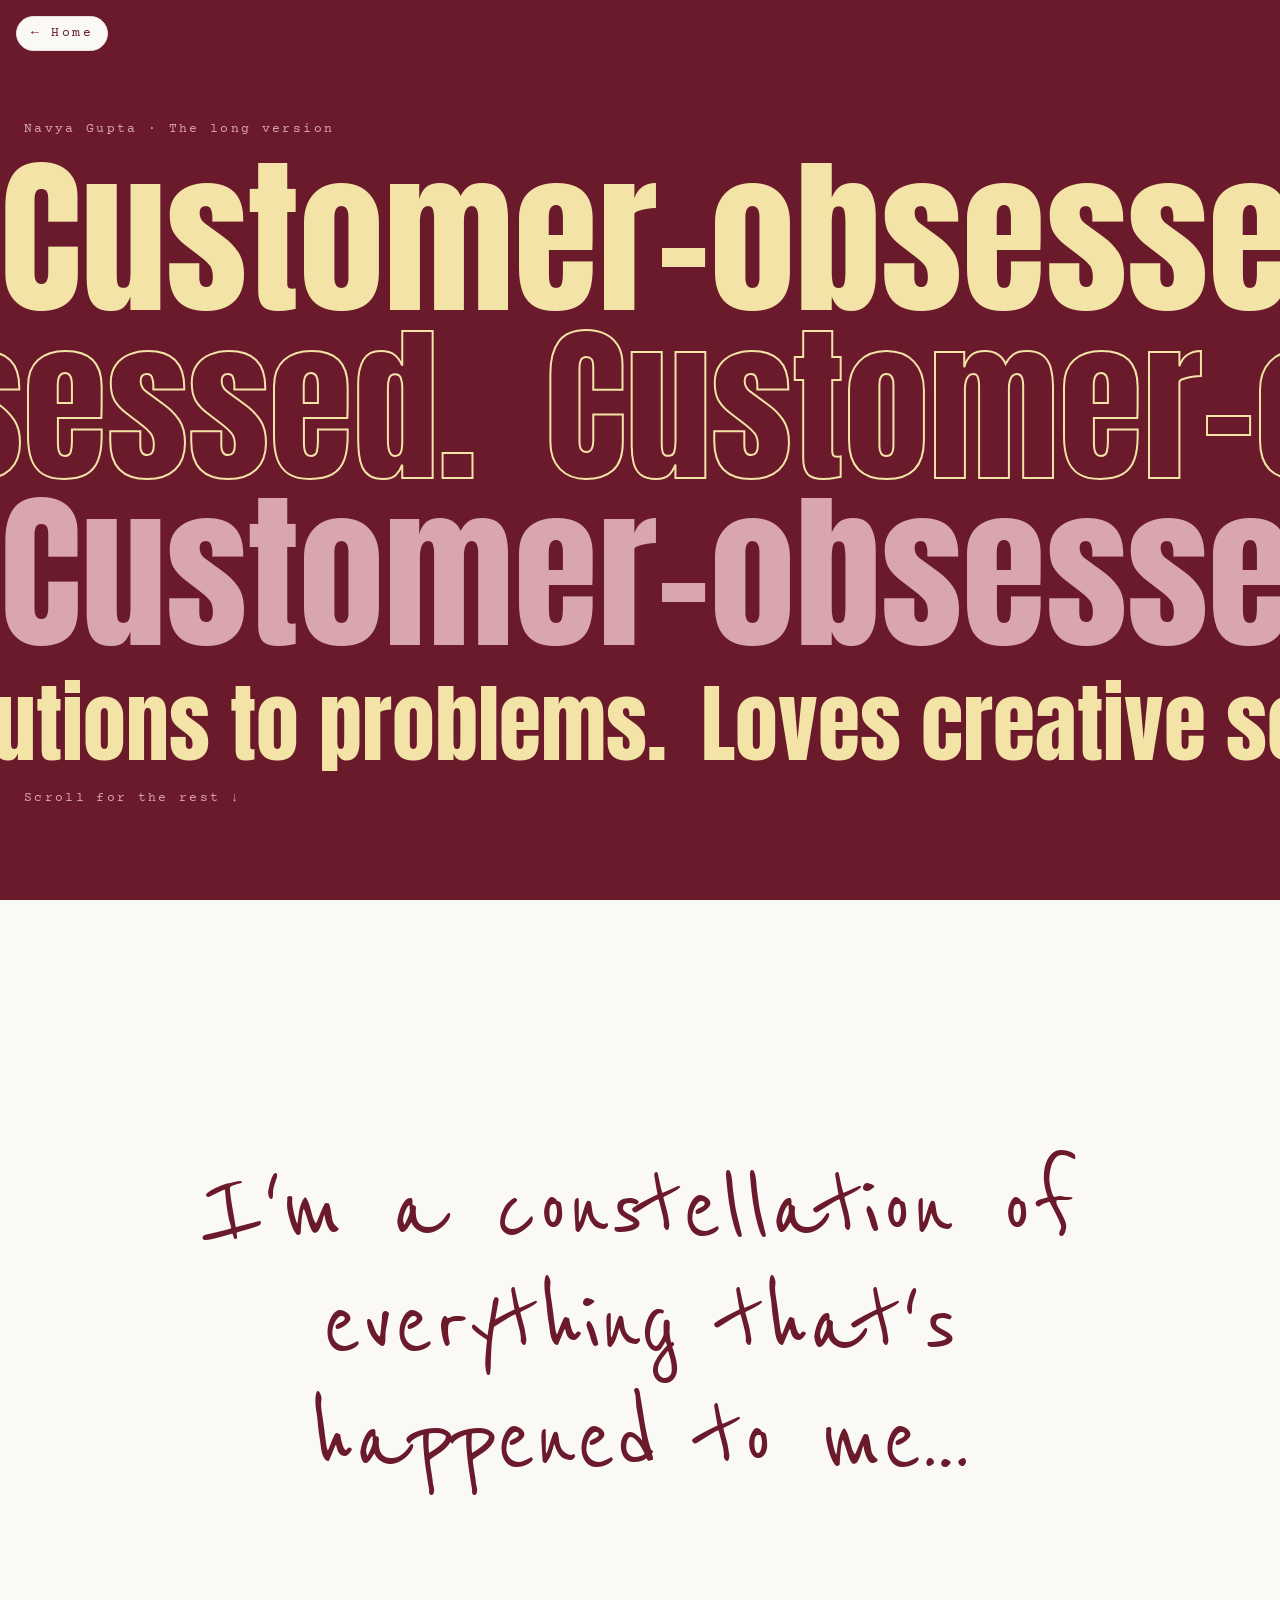
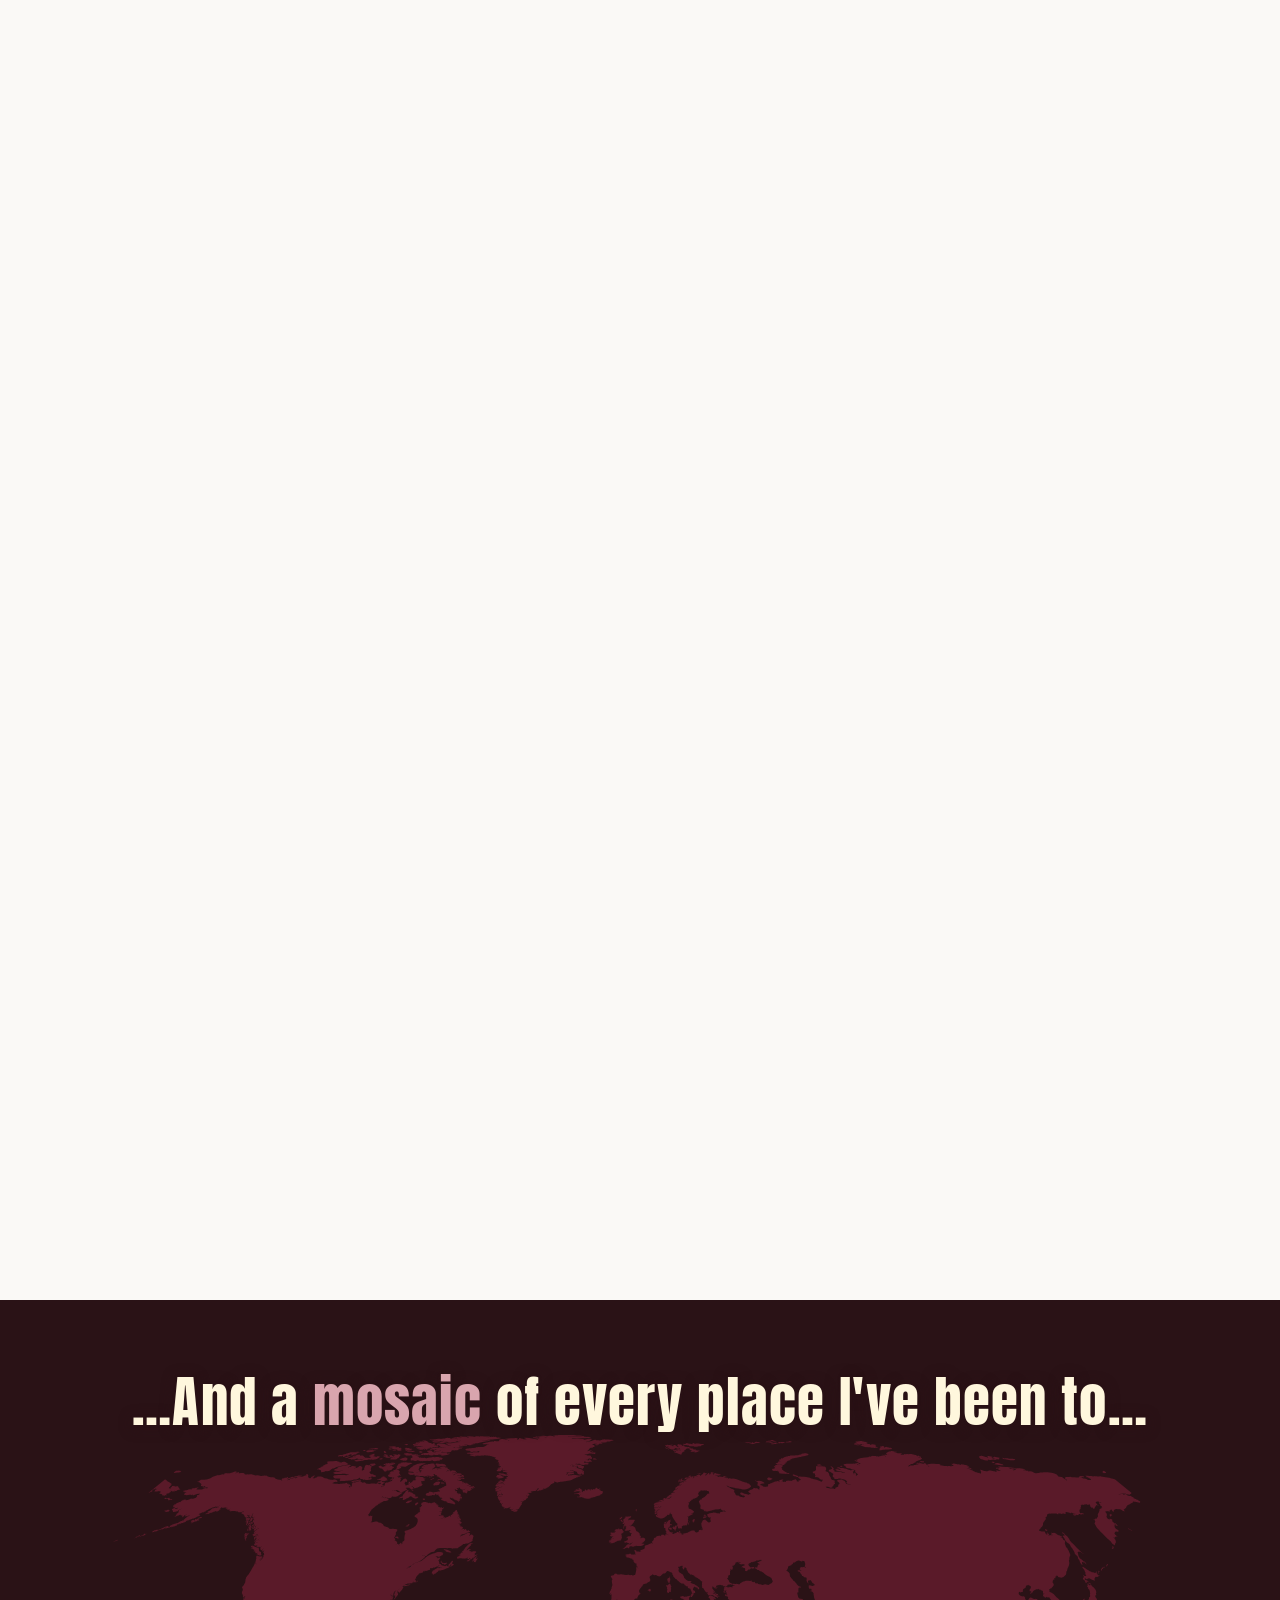
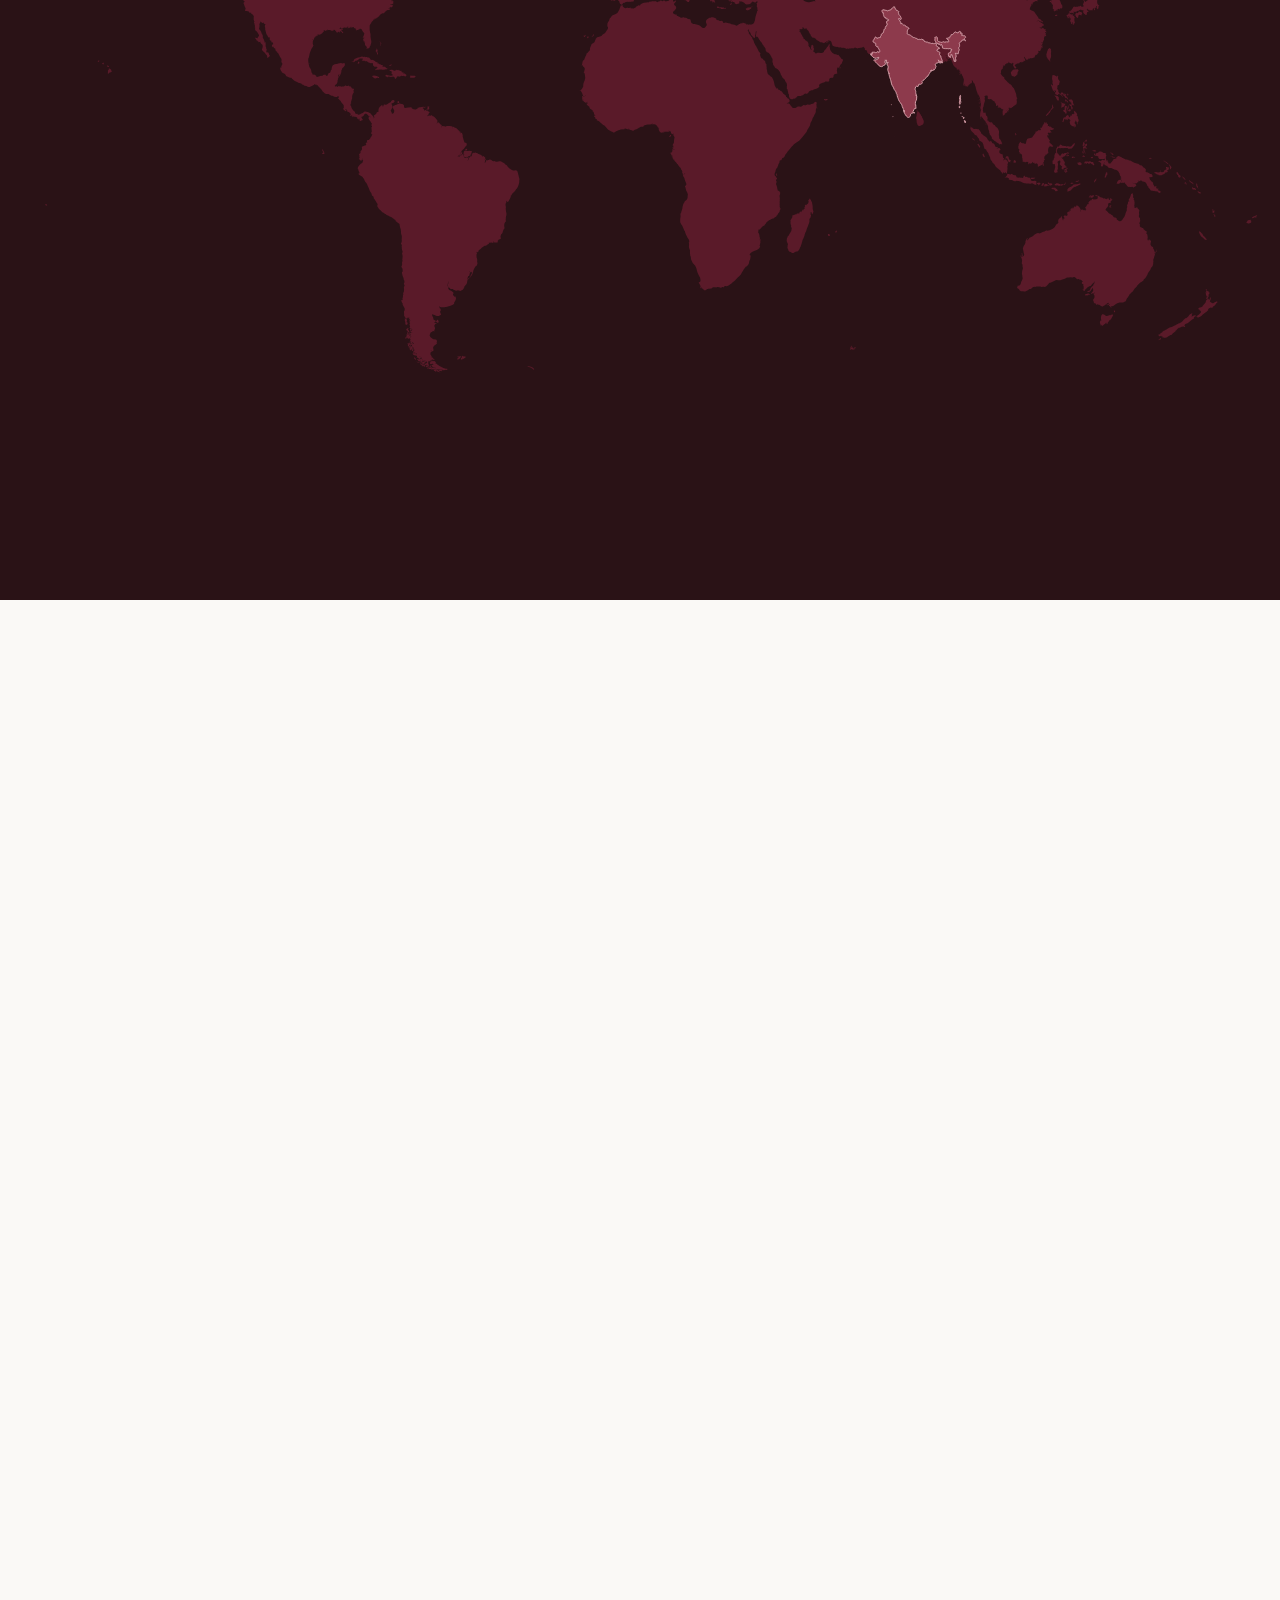
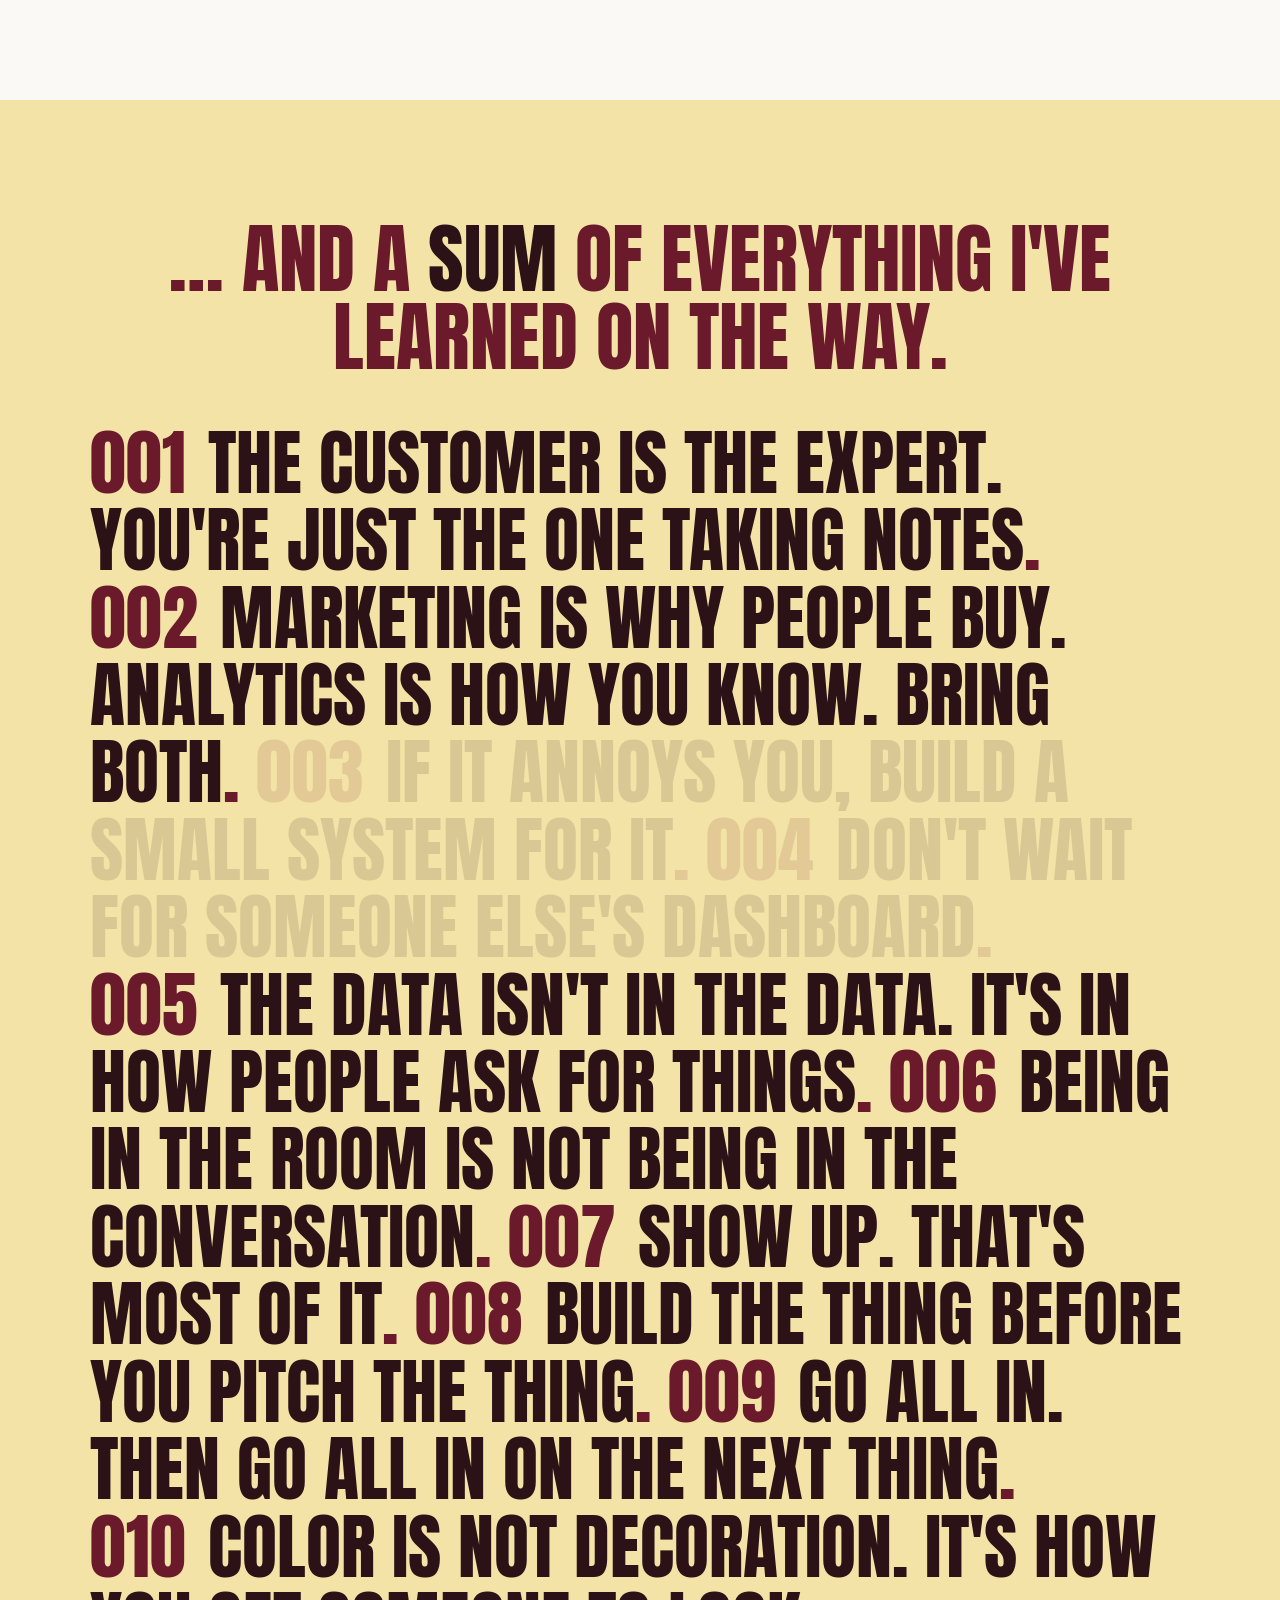
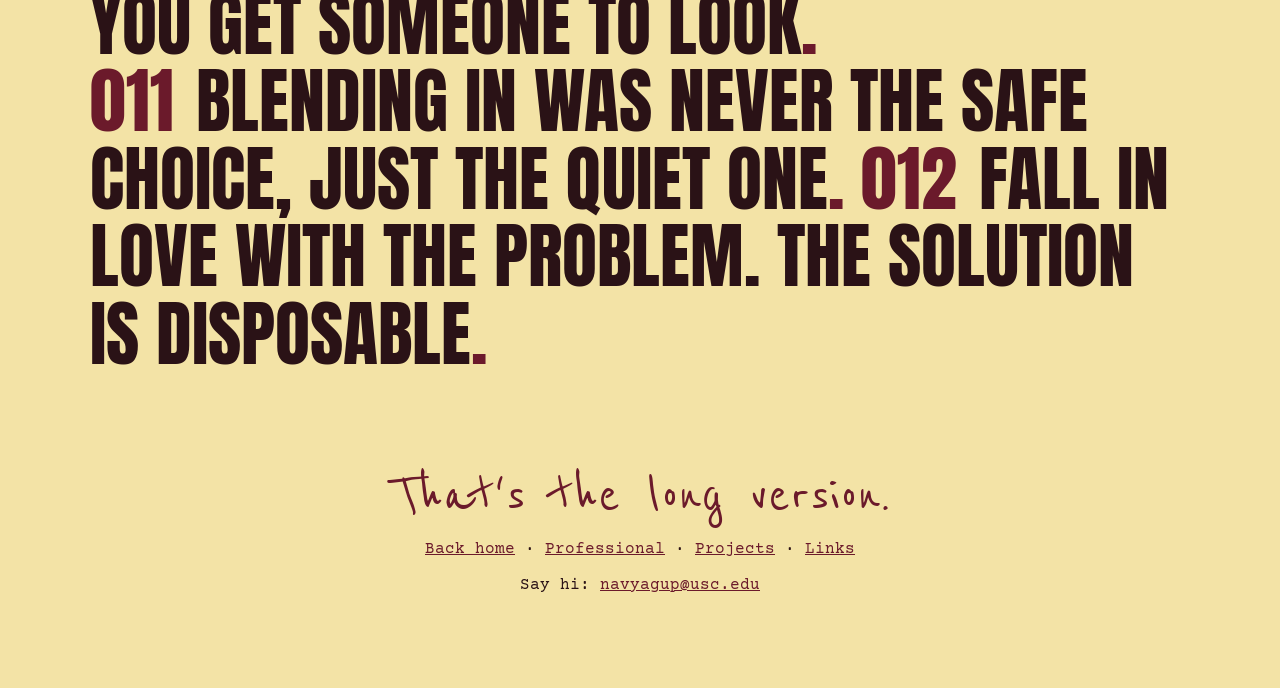
==== about/index.html @ d41074a1 "About: map heading on one line in the bold display font Co-Authored-By: Claude Sonnet 5.5 <noreply@a" ====
<!doctype html>
<html lang="en">
<head>
<meta charset="utf-8">
<meta name="viewport" content="width=device-width, initial-scale=1">
<title>Navya Gupta, About</title>
<meta name="description" content="The long version: the moments, places and lessons that add up to Navya Gupta.">
<link rel="icon" href="data:image/svg+xml,%3Csvg xmlns='http://www.w3.org/2000/svg' viewBox='0 0 24 24'%3E%3Crect width='24' height='24' rx='5' fill='%236b1a2b'/%3E%3Cpath d='M7 18V6l10 12V6' fill='none' stroke='%23faf9f6' stroke-width='2.4' stroke-linejoin='round' stroke-linecap='round'/%3E%3C/svg%3E">
<meta property="og:type" content="website">
<meta property="og:site_name" content="Navya Gupta">
<meta property="og:title" content="Navya Gupta, About">
<meta property="og:description" content="The long version: the moments, places and lessons that add up to Navya Gupta.">
<meta property="og:image" content="https://personal-website-two-ashy-28.vercel.app/assets/og.png">
<meta property="og:image:width" content="1200">
<meta property="og:image:height" content="630">
<meta name="twitter:card" content="summary_large_image">
<link rel="preconnect" href="https://fonts.googleapis.com">
<link rel="preconnect" href="https://fonts.gstatic.com" crossorigin>
<link href="https://fonts.googleapis.com/css2?family=Anton&family=Courier+Prime:wght@400;700&family=Reenie+Beanie&display=swap" rel="stylesheet">
<style>
/* Six scroll acts. Act 2 (the home movie) is not built yet. Every rule below shows the finished state
   by default; the script only hides things when motion is allowed, so reduced-motion and no-JS still read fine. */
:root {
  --paper: #faf9f6;
  --ink: #2a1216;
  --maroon: #6b1a2b;
  --rose: #d9a5ae;
  --butter: #f3e3a6;
  --soft: #6e5a5d;
  --line: #eadfdc;
  --hand: "Reenie Beanie", "Bradley Hand", cursive;
  --type: "Courier Prime", "Courier New", monospace;
  --display: "Anton", "Impact", "Arial Narrow", sans-serif;
  color-scheme: light;
}
* { box-sizing: border-box; }
html, body { margin: 0; }
body { background: var(--paper); color: var(--ink); font: 400 16px / 1.6 var(--type); overflow-x: hidden; }
.sr-only { position: absolute; width: 1px; height: 1px; margin: -1px; padding: 0; overflow: hidden; clip: rect(0 0 0 0); white-space: nowrap; border: 0; }

.home {
  position: fixed; top: 16px; left: 16px; z-index: 40;
  background: var(--paper); color: var(--maroon); border: 1px solid var(--line); border-radius: 999px;
  padding: 6px 14px; font-size: 13px; letter-spacing: 0.18em; text-decoration: none;
}
.home:hover, .home:focus-visible { text-decoration: underline; }

/* Act 1: giant type */
.giant {
  background: var(--maroon); color: var(--butter); overflow: hidden; position: relative;
  min-height: 100vh; min-height: 100svh; display: flex; flex-direction: column; justify-content: center; padding-block: 84px 56px;
}
.giant .kicker, .giant .hint { margin: 0 24px; font-size: 13px; letter-spacing: 0.18em; color: var(--rose); }
.giant .kicker { margin-bottom: 14px; }
.giant .hint { margin-top: 22px; }
.giant .row { display: flex; width: max-content; gap: 0.4em; white-space: nowrap; font: 400 min(15.5vw, 19vh) / 0.98 var(--display); }
.giant .row.out { color: transparent; -webkit-text-stroke: 2px var(--butter); }
.giant .row.rose { color: var(--rose); }
.giant .row.small { font-size: min(7.5vw, 9.5vh); margin-top: 0.3em; }

/* Act 3: script into dots */
#script { background: var(--paper); overflow: hidden; position: relative; }
#script .stage { height: 100vh; height: 100svh; display: grid; place-items: center; padding: 24px; }
#script .wrap { position: relative; width: min(1000px, 92vw); text-align: center; }
.stext { margin: 0; font: 400 clamp(46px, 9vw, 132px) / 1 var(--hand); color: var(--maroon); }
.stext .w, .stext .ch { display: inline-block; }
.stext .w { white-space: nowrap; }
.sdot { position: absolute; border-radius: 50%; pointer-events: none; }
#script .after { margin: 28px 0 0; font-size: 15px; letter-spacing: 0.1em; color: var(--soft); }

/* Act 4: connect the dots. Dots sit around the edges; each click draws a pen line and reveals the next moment in order. */
[hidden] { display: none !important; }
.connect { background: transparent; }
html.motion .connect { position: absolute; inset: 0; visibility: hidden; }
html.motion .stage4 { height: 100%; min-height: 0; }
.stage4 { position: relative; height: 100vh; height: 100svh; min-height: 620px; overflow: hidden; }
.lines { position: absolute; inset: 0; width: 100%; height: 100%; z-index: 1; pointer-events: none; }
.seg { fill: none; stroke: var(--maroon); stroke-width: 2.4; stroke-linecap: round; stroke-linejoin: round; stroke-dasharray: 1; }
.hdr { position: absolute; z-index: 2; left: 50%; top: 50%; transform: translate(-50%, -50%); width: min(640px, 90%); text-align: center; padding: 8px 20px 12px; border-radius: 10px; transition: top 0.9s cubic-bezier(.3, .9, .3, 1), transform 0.9s cubic-bezier(.3, .9, .3, 1); }
.stage4.on .hdr { top: 52px; transform: translate(-50%, 0); background: var(--paper); }
.label { display: inline-flex; align-items: center; gap: 0.5em; margin: 0; font: 400 clamp(18px, 1.7vw, 22px) / 1.2 var(--type); color: var(--maroon); }
.label svg { width: 1.15em; height: 1.15em; flex: none; }
.quote { margin: 16px 0 0; }
.quote p { margin: 0; font: 400 clamp(26px, 2.5vw, 34px) / 1 var(--hand); color: var(--ink); text-wrap: balance; }
.quote footer { margin-top: 8px; font-size: 12px; letter-spacing: 0.16em; text-transform: uppercase; color: var(--soft); }
.hint4 { margin: 18px 0 0; font-size: 14px; color: var(--soft); transition: opacity 0.4s; }
.stage4.on .hint4 { display: none; }
.dot4 { position: absolute; z-index: 2; width: 44px; height: 44px; margin: -22px 0 0 -22px; padding: 0; border: 0; background: none; cursor: pointer; display: grid; place-items: center; -webkit-tap-highlight-color: transparent; }
.dot4 i { display: block; width: 12px; height: 12px; border-radius: 50%; background: var(--dc); transition: width 0.25s, height 0.25s, box-shadow 0.25s; animation: pulse 2.6s ease-in-out infinite; animation-delay: calc(var(--n) * -0.35s); }
.dot4:hover i, .dot4:focus-visible i { width: 20px; height: 20px; }
.dot4:focus-visible { outline: 2px dashed var(--maroon); outline-offset: -4px; border-radius: 50%; }
.dot4 b { position: absolute; font: 700 11px var(--type); color: var(--dt); opacity: 0; pointer-events: none; }
.dot4.on i { width: 30px; height: 30px; animation: none; }
.dot4.on b { opacity: 1; }
.dot4.cur i { box-shadow: 0 0 0 4px var(--paper), 0 0 0 6px var(--dc); }
@keyframes pulse { 50% { transform: scale(1.3); } }
.pen { position: absolute; z-index: 3; width: 30px; height: 30px; color: var(--maroon); pointer-events: none; }
.pen svg { display: block; width: 100%; height: 100%; }
.cardwrap { position: absolute; z-index: 2; inset: 0; display: grid; place-items: center; pointer-events: none; padding: 150px 16px 24px; }
.cardwrap .tile { pointer-events: auto; max-width: 100%; }
.again, .next { position: absolute; z-index: 3; bottom: 18px; font: 13px var(--type); letter-spacing: 0.14em; }
.again { left: 20px; background: none; border: 0; padding: 4px; color: var(--soft); text-decoration: underline; cursor: pointer; }
.next { right: 20px; color: var(--maroon); }
.tile { margin: 0; width: min(420px, 100%); background: #fff; border: 1px solid var(--line); border-radius: 4px; padding: 12px 12px 18px; box-shadow: 0 10px 24px rgba(42, 18, 22, 0.12); transform: rotate(var(--r, 0deg)); }
.tile.wide { width: min(560px, 100%); }
.tile[data-v="0"] { --c: var(--maroon); --ci: var(--butter); }
.tile[data-v="1"] { --c: var(--rose); --ci: var(--maroon); }
.tile[data-v="2"] { --c: var(--butter); --ci: var(--maroon); }
.ph { position: relative; aspect-ratio: 4 / 3; background: var(--c); display: grid; place-items: center; overflow: hidden; container-type: inline-size; }
.tile.wide .ph { aspect-ratio: 3 / 2; }
.ph img.photo { position: absolute; inset: 0; width: 100%; height: 100%; object-fit: cover; }
.ph .big { font: 400 30cqw / 1 var(--hand); color: var(--ci); opacity: 0.8; }
.tile small { display: block; margin-top: 12px; font-size: 12px; letter-spacing: 0.14em; color: var(--soft); }
.tile h3 { margin: 2px 0 4px; font: 400 clamp(28px, 3.2vw, 36px) / 1 var(--hand); color: var(--maroon); }
.tile p { margin: 0; font-size: 14px; line-height: 1.5; }
/* The circle, arrow and label on the cohort photo (moment 18) */
.mark { position: absolute; inset: 0; width: 100%; height: 100%; pointer-events: none; }
.mark path { fill: none; stroke-linecap: round; stroke-linejoin: round; stroke-dasharray: 1; }
.mark .halo { stroke: var(--ink); stroke-width: 32; }
.mark .line { stroke: var(--butter); stroke-width: 17; }
.me {
  position: absolute; left: 77%; top: 6.9%; translate: -50% -50%; rotate: -4deg;
  background: var(--butter); color: var(--maroon); border-radius: 999px; padding: 0 0.45em; white-space: nowrap;
  font: 400 7cqw / 1.15 var(--hand); box-shadow: 0 2px 8px rgba(0, 0, 0, 0.25);
}
.inset { position: absolute; left: 3%; bottom: 4%; width: 24%; height: auto; border: 5px solid #fff; box-shadow: 0 6px 14px rgba(0, 0, 0, 0.35); rotate: -5deg; }

/* Act 5: the places */
#map { position: relative; height: 100vh; height: 100svh; background: var(--ink); color: var(--butter); overflow: hidden; }
#map h2 { position: absolute; z-index: 2; left: 50%; transform: translateX(-50%); top: 72px; margin: 0; white-space: nowrap; text-align: center; font: 400 min(4.3vw, 7.5vh) / 1.1 var(--display); letter-spacing: 0.02em; color: #fff7dd; text-shadow: 0 2px 14px var(--ink), 0 0 3px var(--ink); }
#map h2 em { font-style: normal; color: var(--rose); }
#map svg { position: absolute; inset: 0; width: 100%; height: 100%; display: block; }
.land { fill: #5a1a29; }
.india { fill: #8d3a4c; stroke: var(--rose); stroke-width: 1; vector-effect: non-scaling-stroke; }
.pin circle { vector-effect: non-scaling-stroke; }
.pin .core { fill: var(--butter); stroke: var(--ink); stroke-width: 1.5px; }
.pin .ring { fill: none; stroke: var(--butter); stroke-opacity: 0.45; stroke-width: 1px; }
.caps { position: absolute; z-index: 2; left: 0; right: 0; bottom: 0; height: 6.5em; padding: 0 16px 18px; background: linear-gradient(transparent, rgba(42, 18, 22, 0.9) 60%); font-size: 14px; letter-spacing: 0.1em; text-align: center; }
.caps p { position: absolute; inset: 0 16px 18px; margin: 0; display: grid; place-items: end center; }

/* Act 6: the sum */
.sum { background: var(--butter); color: var(--maroon); padding: 120px 24px 80px; }
.sum h2 { margin: 0 auto 48px; max-width: 1100px; text-align: center; text-transform: uppercase; font: 400 clamp(34px, 6vw, 84px) / 1.02 var(--display); }
.sum h2 em { font-style: normal; color: var(--ink); }
.sumlist { list-style: none; margin: 0 auto; padding: 0; max-width: 1100px; font: 400 clamp(30px, 5.6vw, 80px) / 1.08 var(--display); text-transform: uppercase; color: var(--ink); }
.sumlist li { display: inline; }
.sumlist li + li::before { content: " "; }
.sumlist .n { color: var(--maroon); margin-right: 0.3em; }
.sumlist .t::after { content: "."; color: var(--maroon); }
.end { margin: 90px auto 0; max-width: 700px; text-align: center; color: var(--ink); }
.end p { margin: 0 0 10px; }
.end .hand { font: 400 clamp(40px, 6vw, 64px) / 1 var(--hand); color: var(--maroon); }
.end a { color: var(--maroon); }

@media (max-width: 719px) {
  .home { top: 10px; left: 10px; }
  .giant .row { font-size: min(12.5vw, 19vh); }
  .giant .row.small { font-size: min(6vw, 9.5vh); }
  .giant .row.out { -webkit-text-stroke-width: 1.5px; }
  .hdr { top: 76%; padding: 6px 12px 8px; }
  .stage4.on .hdr { top: 44px; }
  .label { font-size: 16px; }
  .quote { margin-top: 8px; }
  .quote p { font-size: 22px; }
  .quote footer { margin-top: 4px; font-size: 11px; }
  .cardwrap { inset: 60% 0 0 0; padding: 0 16px; }
  #map h2 { white-space: normal; width: 92vw; font-size: 7.5vw; }
  .tile, .tile.wide { width: min(290px, 100%); padding: 10px 10px 14px; }
  .ph { aspect-ratio: 16 / 10; }
  .tile.wide .ph { aspect-ratio: 3 / 2; }
  .tile h3 { font-size: 26px; }
  .tile p { font-size: 13px; line-height: 1.4; }
  .tile small { margin-top: 8px; }
  .again, .next { bottom: auto; top: 56%; }
}
@media (prefers-reduced-motion: reduce) { html { scroll-behavior: auto; } }
</style>
</head>
<body>
<a class="home" href="/">&larr; Home</a>

<main>
<!-- Act 1: the opening claim -->
<section class="giant" id="giant">
  <h1 class="sr-only">Customer-obsessed. Loves creative solutions to problems.</h1>
  <p class="kicker" aria-hidden="true">Navya Gupta &middot; The long version</p>
  <div class="row" aria-hidden="true"><span>Customer-obsessed.</span><span>Customer-obsessed.</span><span>Customer-obsessed.</span><span>Customer-obsessed.</span></div>
  <div class="row out" aria-hidden="true"><span>Customer-obsessed.</span><span>Customer-obsessed.</span><span>Customer-obsessed.</span><span>Customer-obsessed.</span></div>
  <div class="row rose" aria-hidden="true"><span>Customer-obsessed.</span><span>Customer-obsessed.</span><span>Customer-obsessed.</span><span>Customer-obsessed.</span></div>
  <div class="row small" aria-hidden="true"><span>Loves creative solutions to problems.</span><span>Loves creative solutions to problems.</span><span>Loves creative solutions to problems.</span></div>
  <p class="hint" aria-hidden="true">Scroll for the rest &darr;</p>
</section>

<!-- Act 2 (the home movie) goes here once the clip is chosen.
     Line for it: "This is who I've always been." -->

<!-- Act 3: script into dots -->
<section id="script">
  <div class="stage">
    <div class="wrap">
      <p class="sr-only">I'm a constellation of everything that's happened to me.</p>
      <p class="stext" aria-hidden="true">I'm a constellation of everything that's happened to me&hellip;</p>
      <p class="after">Moments first, then places, then what they add up to.</p>
    </div>
  </div>
<!-- Act 4: connect the dots, in the same pinned screen as Act 3 so the dots never leave -->
<div class="connect" id="moments" role="region" aria-labelledby="mh">
  <h2 id="mh" class="sr-only">The moments</h2>
  <div class="stage4" id="connect">
    <svg class="lines" id="lines" aria-hidden="true"></svg>
    <div class="hdr" id="hdr">
      <p class="label"><svg viewBox="0 0 24 24" aria-hidden="true"><path d="M3 21l1.2-4.4L16 4.8l3.2 3.2L7.4 19.8 3 21z M14 6.8l3.2 3.2" fill="none" stroke="currentColor" stroke-width="1.7" stroke-linejoin="round" stroke-linecap="round"/></svg><span id="lab">Connect the dots</span></p>
      <blockquote class="quote"><p>You can't connect the dots looking forward; you can only connect them looking backwards.</p><footer>&ndash; Steve Jobs</footer></blockquote>
      <p class="hint4" id="hint4">Pick any dot. There's no wrong order.</p>
    </div>
    <div class="dots" id="dots"></div>
    <div class="cardwrap" id="cardwrap" aria-live="polite"></div>
    <span class="pen" id="pen" hidden aria-hidden="true"><svg viewBox="0 0 24 24"><path d="M3 21l1.2-4.4L16 4.8l3.2 3.2L7.4 19.8 3 21z M14 6.8l3.2 3.2" fill="#faf9f6" stroke="currentColor" stroke-width="1.7" stroke-linejoin="round" stroke-linecap="round"/></svg></span>
    <button class="again" id="again" type="button" hidden>Start over</button>
    <a class="next" id="next" href="#map" hidden>Now, the places &darr;</a>
  </div>
  <!-- The moments, in the order they are revealed. Each click on a dot reveals the next one. -->
  <ol id="momentdata" hidden>
    <li><figure class="tile"><figcaption><h3>A room full of pictures and color</h3><p>Mumbai, where I grew up.</p></figcaption></figure></li>
    <li><figure class="tile"><figcaption><h3>All in, then the next thing</h3><p>Lego, painting, soccer, badminton. I commit fully, then find the next thing.</p></figcaption></figure></li>
    <li><figure class="tile"><figcaption><h3>Painting</h3><p>Drawing and painting since I was a kid. Still how I destress.</p></figcaption></figure></li>
    <li><figure class="tile"><figcaption><h3>Finding my people</h3><p>My first week at UMass, looking for where I belonged.</p></figcaption></figure></li>
    <li><figure class="tile"><figcaption><h3>A talk about my home language</h3><p>My freshman communications class, where I spoke about the language I grew up with.</p></figcaption></figure></li>
    <li><figure class="tile"><figcaption><h3>Why people buy, and how you know</h3><p>Marketing and economics, together.</p></figcaption></figure></li>
    <li><figure class="tile"><figcaption><h3>Women of Isenberg</h3><p>Member and panel host at the Women of Isenberg conference.</p></figcaption></figure></li>
    <li><figure class="tile"><figcaption><h3>UMass graduation</h3><p>May 2023.</p></figcaption></figure></li>
    <li><figure class="tile"><figcaption><h3>Wayfair</h3><p>July 2023, digital product merchandising.</p></figcaption></figure></li>
    <!-- DRAFT: moment 10's second sentence is invented placeholder copy. Confirm or replace with the real sources and the real miss. -->
    <li><figure class="tile"><figcaption><h3>A NotebookLM for the team</h3><p>I built one to onboard new associates faster, and 15+ ramped up 30% faster. When it got something wrong, I fixed the source instead of patching the answer.</p></figcaption></figure></li>
    <li><figure class="tile"><figcaption><h3>The bird-owner interview</h3><p>A customer interview that taught me the customer is the expert.</p></figcaption></figure></li>
    <li><figure class="tile"><figcaption><h3>Get everything you need</h3><p>I helped shape the features and the algorithm behind this Wayfair section.</p></figcaption></figure></li>
    <li><figure class="tile"><figcaption><h3>Wanting to be in the conversation</h3><p>Losing the thread in algorithm meetings made me want to understand them.</p></figcaption></figure></li>
    <li><figure class="tile"><figcaption><h3>East Coast to West Coast</h3><p>USC Marshall and the MS in Business Analytics.</p></figcaption></figure></li>
    <!-- DRAFT: moment 15's second sentence is invented placeholder copy. Replace with what the digging really felt like. -->
    <li><figure class="tile"><figcaption><h3>Respite Buddy</h3><p>A 12-hour build and about 40 quiet spots. The digging felt like detective work: for every spot, would I actually sit here?</p></figcaption></figure></li>
    <li><figure class="tile"><figcaption><h3>Core Rep</h3><p>I ran to get out of my comfort zone and represent my classmates. Now there's a Friday-morning Core A email.</p></figcaption></figure></li>
    <li><figure class="tile"><figcaption><h3>Nobody asked</h3><p>Puzzle Table and a daily 10am recruiting brief, built because nobody asked for them.</p></figcaption></figure></li>
    <li><figure class="tile wide"><figcaption><h3>In a sea of black, the maroon</h3><p>Same blazer, same me, standing out on purpose.</p></figcaption></figure></li>
    <li><figure class="tile"><figcaption><h3>TripMatch</h3><p>First place out of 44 teams at the USC Marshall MSBA AI Case Competition, October 2026.</p></figcaption></figure></li>
  </ol>
  <noscript><style>#momentdata[hidden]{display:block!important;max-width:640px;margin:40px auto;padding:0 20px;list-style:none}#momentdata .tile{margin-bottom:24px}</style></noscript>
</div>
</section>

<!-- Act 5: the places -->
<section id="map">
  <h2>&hellip;And a <em>mosaic</em> of every place I've been to&hellip;</h2>
  <svg id="worldsvg" role="img" aria-label="A world map with a pin for each of the 46 places I've been" preserveAspectRatio="xMidYMid meet" viewBox="0 0 1000 520">
    <g id="land"><path class="land"/><path class="india"/></g>
    <g id="pins"></g>
  </svg>
  <div class="caps">
    <p id="cap1">Around the world, across the USA, and home in India. 46 places so far.</p>
  </div>
</section>

<!-- Act 6: the sum -->
<section class="sum" id="sum">
  <h2>&hellip; And a <em>sum</em> of everything I've learned on the way.</h2>
  <ol class="sumlist">
    <li><span class="n">001</span><span class="t">The customer is the expert. You're just the one taking notes</span></li>
    <li><span class="n">002</span><span class="t">Marketing is why people buy. Analytics is how you know. Bring both</span></li>
    <li><span class="n">003</span><span class="t">If it annoys you, build a small system for it</span></li>
    <li><span class="n">004</span><span class="t">Don't wait for someone else's dashboard</span></li>
    <li><span class="n">005</span><span class="t">The data isn't in the data. It's in how people ask for things</span></li>
    <li><span class="n">006</span><span class="t">Being in the room is not being in the conversation</span></li>
    <li><span class="n">007</span><span class="t">Show up. That's most of it</span></li>
    <li><span class="n">008</span><span class="t">Build the thing before you pitch the thing</span></li>
    <li><span class="n">009</span><span class="t">Go all in. Then go all in on the next thing</span></li>
    <li><span class="n">010</span><span class="t">Color is not decoration. It's how you get someone to look</span></li>
    <li><span class="n">011</span><span class="t">Blending in was never the safe choice, just the quiet one</span></li>
    <li><span class="n">012</span><span class="t">Fall in love with the problem. The solution is disposable</span></li>
  </ol>
  <div class="end">
    <p class="hand">That's the long version.</p>
    <p><a href="/">Back home</a> &middot; <a href="/professional/">Professional</a> &middot; <a href="/projects">Projects</a> &middot; <a href="/links">Links</a></p>
    <p>Say hi: <a href="mailto:navyagup@usc.edu">navyagup@usc.edu</a></p>
  </div>
</section>
</main>

<script src="/about/gsap.min.js"></script>
<script src="/about/ScrollTrigger.min.js"></script>
<script src="/about/map-data.js"></script>
<script>
(() => {
  const $ = (s, r = document) => r.querySelector(s);
  const $$ = (s, r = document) => [...r.querySelectorAll(s)];
  const NS = "http://www.w3.org/2000/svg";
  const reduce = matchMedia("(prefers-reduced-motion: reduce)").matches;
  const motion = !!(window.gsap && window.ScrollTrigger) && !reduce;
  if (motion) { gsap.registerPlugin(ScrollTrigger); ScrollTrigger.config({ ignoreMobileResize: true }); document.documentElement.classList.add("motion"); }

  /* Map pieces are built once; the zoom timeline is rebuilt on resize. */
  const M = window.MAP;
  const pins = [];
  const view = { k: 1, tx: 0, ty: 0 };
  let vh = M ? M.h : 520;      // viewBox height, matched to the stage so the zoom fills phones too
  const svg = $("#worldsvg"), landG = $("#land"), pinsG = $("#pins");
  if (M) {
    $(".land", svg).setAttribute("d", M.land);
    $(".india", svg).setAttribute("d", M.india);
    M.pins.forEach((p) => {
      const g = document.createElementNS(NS, "g");
      g.setAttribute("class", "pin");
      g.innerHTML = `<g class="pop"><circle class="ring" r="8"/><circle class="core" r="3.4"/><title>${p.n}</title></g>`;
      pinsG.appendChild(g);
      pins.push({ ...p, el: g, pop: g.firstChild });
    });
  }
  function place() {
    landG.setAttribute("transform", `translate(${view.tx} ${view.ty}) scale(${view.k})`);
    pins.forEach((p) => p.el.setAttribute("transform", `translate(${p.x * view.k + view.tx} ${p.y * view.k + view.ty})`));
  }

  /* Act 1: the rows slide in, then drift sideways as you scroll past. */
  function act1() {
    gsap.from("#giant .row", { yPercent: 40, opacity: 0, duration: 0.9, stagger: 0.12, ease: "power3.out" });
    $$("#giant .row").forEach((row, i) => {
      const dir = i % 2 ? 1 : -1;
      gsap.fromTo(row, { xPercent: dir > 0 ? -16 : 0 }, { xPercent: dir > 0 ? 0 : -16, ease: "none",
        scrollTrigger: { trigger: "#giant", start: "top top", end: "bottom top", scrub: true } });
    });
  }

  /* Act 3: the sentence's letters turn into colored dots, then the dots scatter. */
  function act3() {
    const wrap = $("#script .wrap"), txt = $(".stext", wrap);
    if (!txt.dataset.split) {
      txt.innerHTML = txt.textContent.trim().split(/\s+/)
        .map((w) => `<span class="w">${[...w].map((c) => `<span class="ch">${c}</span>`).join("")}</span>`).join(" ");
      txt.dataset.split = "1";
    }
    $$(".sdot", wrap).forEach((d) => d.remove());
    const chars = $$(".ch", txt), box = wrap.getBoundingClientRect();
    const colors = ["#6b1a2b", "#d9a5ae", "#f3e3a6", "#2a1216"];
    const dots = chars.map((c, i) => {
      const r = c.getBoundingClientRect(), s = 9 + Math.random() * 15, d = document.createElement("i");
      d.className = "sdot";
      d.style.cssText = `left:${r.left - box.left + r.width / 2}px;top:${r.top - box.top + r.height / 2}px;width:${s}px;height:${s}px;margin:${-s / 2}px 0 0 ${-s / 2}px;background:${colors[i % 4]}`;
      wrap.appendChild(d);
      return d;
    });
    gsap.set(dots, { scale: 0 });
    gsap.set("#script .after", { opacity: 0, y: 12 });
    gsap.set("#moments", { autoAlpha: 0 });
    gsap.timeline({ scrollTrigger: { trigger: "#script", start: "top top", end: "+=300%", pin: true, scrub: 0.6 } })
      .to(chars, { opacity: 0, duration: 0.5, stagger: { amount: 0.5, from: "random" } }, 0)
      .to(dots, { scale: 1, duration: 0.4, stagger: { amount: 0.5, from: "random" }, ease: "back.out(2)" }, 0.1)
      .to(dots, { x: () => gsap.utils.random(-140, 140), y: () => gsap.utils.random(-110, 110), duration: 0.8, ease: "power2.inOut" }, 1.1)
      .to("#script .after", { opacity: 1, y: 0, duration: 0.5 }, 1.5)
      // The scattered dots hand over to the real, clickable ones in place.
      .to([dots, "#script .after"], { opacity: 0, duration: 0.5 }, 2.3)
      .to("#moments", { autoAlpha: 1, duration: 0.5 }, 2.3)
      .to({}, { duration: 1 });
  }

  /* Act 4: connect the dots. Click any dot, in any order: a pen line is drawn to it and the next moment
     (always in the same order) opens as a card. Clicking a dot you already used reopens its card. */
  function connect() {
    const stage = $("#connect"), dotsEl = $("#dots"), lines = $("#lines"), pen = $("#pen"), wrap = $("#cardwrap");
    const data = $$("#momentdata > li"), N = data.length;
    if (!stage || !N) return;
    const DESK = [[6, 18], [20, 30], [8, 44], [23, 55], [10, 68], [24, 80], [7, 90], [33, 93], [50, 94], [66, 92],
      [80, 88], [93, 77], [81, 67], [91, 54], [77, 42], [93, 32], [80, 22], [92, 10], [19, 8]];
    const COLORS = [["#6b1a2b", "#f3e3a6"], ["#d9a5ae", "#6b1a2b"], ["#d4a72c", "#2a1216"], ["#2a1216", "#f3e3a6"]];
    const PEN = 30;                                    // pencil icon size; its tip is at (3/24, 21/24) of the icon
    const rand = (n) => { const x = Math.sin(n * 12.9898) * 43758.5453; return x - Math.floor(x); };
    const phone = () => matchMedia("(max-width: 719px)").matches;
    // Phones get a loose grid in the top half; the card docks below it.
    const pos = (i) => (!phone() && DESK[i]) ? DESK[i]
      : [10 + (i % 5) * 20 + (rand(i + 1) - 0.5) * 8, 25 + Math.floor(i / 5) * 9 + (rand(i + 50) - 0.5) * 3];

    let order = [], W = 0, H = 0, ptr = null;          // order[k] = which dot holds moment k
    const dots = data.map((_, i) => {
      const b = document.createElement("button");
      b.type = "button"; b.className = "dot4"; b.innerHTML = "<i></i><b></b>";
      b.style.setProperty("--dc", COLORS[i % 4][0]); b.style.setProperty("--dt", COLORS[i % 4][1]); b.style.setProperty("--n", i);
      b.setAttribute("aria-label", "Dot " + (i + 1) + " of " + N + ". Reveals the next moment.");
      b.addEventListener("click", () => click(i));
      dotsEl.appendChild(b);
      return b;
    });
    const at = (i) => { const [x, y] = pos(i); return [x * W / 100, y * H / 100]; };
    const place = (x, y) => { pen.style.left = x - PEN * 3 / 24 + "px"; pen.style.top = y - PEN * 21 / 24 + "px"; };

    // A slightly wobbly hand-drawn line between two dots.
    function segment(a, b) {
      const [x0, y0] = at(a), [x1, y1] = at(b), dx = x1 - x0, dy = y1 - y0, len = Math.hypot(dx, dy) || 1;
      const nx = -dy / len, ny = dx / len, bow = (rand(a * 31 + b) - 0.5) * len * 0.08, n = Math.max(3, Math.round(len / 45));
      let d = `M${x0.toFixed(1)} ${y0.toFixed(1)}`;
      for (let s = 1; s <= n; s++) {
        const t = s / n, off = Math.sin(Math.PI * t) * bow + (s < n ? (rand(a * 7 + b * 13 + s) - 0.5) * 4 : 0);
        d += ` L${(x0 + dx * t + nx * off).toFixed(1)} ${(y0 + dy * t + ny * off).toFixed(1)}`;
      }
      const path = document.createElementNS(NS, "path");
      path.setAttribute("d", d); path.setAttribute("pathLength", "1"); path.setAttribute("class", "seg");
      return [path, len];
    }

    function layout() {
      const r = stage.getBoundingClientRect(); W = r.width; H = r.height;
      lines.setAttribute("viewBox", `0 0 ${W} ${H}`);
      dots.forEach((d, i) => { const [x, y] = pos(i); d.style.left = x + "%"; d.style.top = y + "%"; });
      lines.replaceChildren();
      for (let k = 1; k < order.length; k++) lines.appendChild(segment(order[k - 1], order[k])[0]);
      if (order.length) { ptr = at(order[order.length - 1]); place(...ptr); }
    }

    function showCard(k, from, delay) {
      const li = data[k], tile = li.querySelector(".tile").cloneNode(true);
      tile.dataset.v = k % 3; tile.style.setProperty("--r", (k % 2 ? 2 : -2) + "deg");
      tile.querySelectorAll("img").forEach((im) => { im.loading = "eager"; });
      const num = document.createElement("small"); num.textContent = String(k + 1).padStart(2, "0") + " / " + String(N).padStart(2, "0");
      tile.querySelector("figcaption").prepend(num);
      wrap.replaceChildren(tile);
      dots.forEach((d, i) => d.classList.toggle("cur", i === order[k]));
      const marks = $$(".mark path", tile), me = $(".me", tile);
      if (!motion) return;
      const tr = tile.getBoundingClientRect(), dr = dots[from].getBoundingClientRect();
      gsap.fromTo(tile, { x: dr.left + dr.width / 2 - tr.left - tr.width / 2, y: dr.top + dr.height / 2 - tr.top - tr.height / 2, scale: 0.1, opacity: 0, rotation: k % 2 ? 2 : -2 },
        { x: 0, y: 0, scale: 1, opacity: 1, rotation: k % 2 ? 2 : -2, duration: 0.75, delay, ease: "power3.out" });
      if (marks.length) { // moment 18: circle, arrow, then the label draw themselves
        gsap.set(marks, { strokeDashoffset: 1 }); gsap.set(me, { opacity: 0, scale: 0.6 });
        gsap.timeline({ delay: delay + 0.6 })
          .to([marks[0], marks[3]], { strokeDashoffset: 0, duration: 0.9, ease: "power2.inOut" })
          .to([marks[1], marks[4]], { strokeDashoffset: 0, duration: 0.6, ease: "power1.inOut" }, "-=0.1")
          .to([marks[2], marks[5]], { strokeDashoffset: 0, duration: 0.25 }, "-=0.05")
          .to(me, { opacity: 1, scale: 1, duration: 0.35, ease: "back.out(2.4)" }, "-=0.35");
      }
    }

    function click(i) {
      const used = order.indexOf(i);
      if (used > -1) { showCard(used, i, 0); return; }            // reopen a moment you already revealed
      if (order.length >= N) return;
      const k = order.length, title = $("h3", data[k]).textContent, prev = order[k - 1];
      order.push(i);
      stage.classList.add("on"); $("#again").hidden = false;
      dots[i].classList.add("on"); $("b", dots[i]).textContent = String(k + 1).padStart(2, "0");
      dots[i].setAttribute("aria-label", "Moment " + (k + 1) + ": " + title);
      const [x, y] = at(i);
      let dur = 0;
      if (k === 0) {                                              // the pen starts at the prompt, then flies to the first dot
        pen.hidden = false; place(W / 2, H / 2);
      } else {
        const [seg, len] = segment(prev, i); lines.appendChild(seg); dur = Math.min(0.8, Math.max(0.35, len / 900));
        if (motion) gsap.fromTo(seg, { strokeDashoffset: 1 }, { strokeDashoffset: 0, duration: dur, ease: "power1.inOut" });
      }
      if (motion) {
        const from = ptr || [W / 2, H / 2], o = { x: from[0], y: from[1] };
        gsap.to(o, { x, y, duration: k ? dur : 0.6, ease: "power2.inOut", onUpdate: () => place(o.x, o.y) });
      } else place(x, y);
      ptr = [x, y];
      showCard(k, i, motion ? dur * 0.7 : 0);
      if (order.length === N) {
        $("#lab").textContent = "Looking backwards, it connects."; $("#next").hidden = false;
      }
    }

    $("#again").addEventListener("click", () => {
      order = []; ptr = null; wrap.replaceChildren(); lines.replaceChildren(); pen.hidden = true;
      dots.forEach((d, i) => { d.classList.remove("on", "cur"); $("b", d).textContent = ""; d.setAttribute("aria-label", "Dot " + (i + 1) + " of " + N + ". Reveals the next moment."); });
      stage.classList.remove("on"); $("#again").hidden = true; $("#next").hidden = true; $("#lab").textContent = "Connect the dots";
    });

    layout();
    let rt; addEventListener("resize", () => { clearTimeout(rt); rt = setTimeout(layout, 150); });
    // Warm the cache so each card's photo is ready when its dot is clicked.
    data.forEach((li) => $$("img", li).forEach((im) => { const x = new Image(); x.src = im.src; }));
  }

  /* Act 5: after a beat of empty map, every pin blooms. India stays on the world view, clustered. */
  function act5() {
    if (!M) return;
    const box = svg.getBoundingClientRect();
    vh = M.w * (box.height / box.width);
    svg.setAttribute("viewBox", `0 0 ${M.w} ${vh}`);
    const u = M.w / box.width; // map units per screen pixel, so pins stay the same size on a phone
    pins.forEach((p) => { const s = p.g === "india" ? 0.7 : 1; p.pop.children[0].setAttribute("r", 11 * u * s); p.pop.children[1].setAttribute("r", 4.6 * u * s); });
    Object.assign(view, { k: 1, tx: 0, ty: (vh - M.h) / 2 });
    place();
    gsap.set(pins.map((p) => p.pop), { scale: 0, svgOrigin: "0 0" });
    gsap.set("#cap1", { opacity: 0 });
    gsap.timeline({ scrollTrigger: { trigger: "#map", start: "top top", end: "+=300%", pin: true, scrub: 0.6 } })
      .to({}, { duration: 0.8 }) // scroll a little more before any dots show
      .to(pins.map((p) => p.pop), { scale: 1, duration: 0.4, stagger: { amount: 1.2, from: "random" }, ease: "back.out(2)" })
      .to("#cap1", { opacity: 1, duration: 0.4 }, "<0.6")
      .to({}, { duration: 0.8 });
  }

  /* Act 6: each line of the sum fades up as it reaches the middle of the screen. */
  function act6() {
    $$("#sum .sumlist li").forEach((li) => {
      gsap.fromTo(li, { opacity: 0.12 }, { opacity: 1, ease: "none",
        scrollTrigger: { trigger: li, start: "top 88%", end: "top 55%", scrub: true } });
    });
  }

  connect();
  let ctx;
  function init() {
    if (!motion) { place(); return; }
    ctx && ctx.revert();
    ctx = gsap.context(() => { act1(); act3(); act5(); act6(); });
    ScrollTrigger.refresh();
  }
  (document.fonts && document.fonts.ready ? document.fonts.ready : Promise.resolve()).then(init);
  let width = innerWidth, t;
  addEventListener("resize", () => { clearTimeout(t); t = setTimeout(() => { if (innerWidth !== width) { width = innerWidth; init(); } }, 250); });
})();
</script>
</body>
</html>
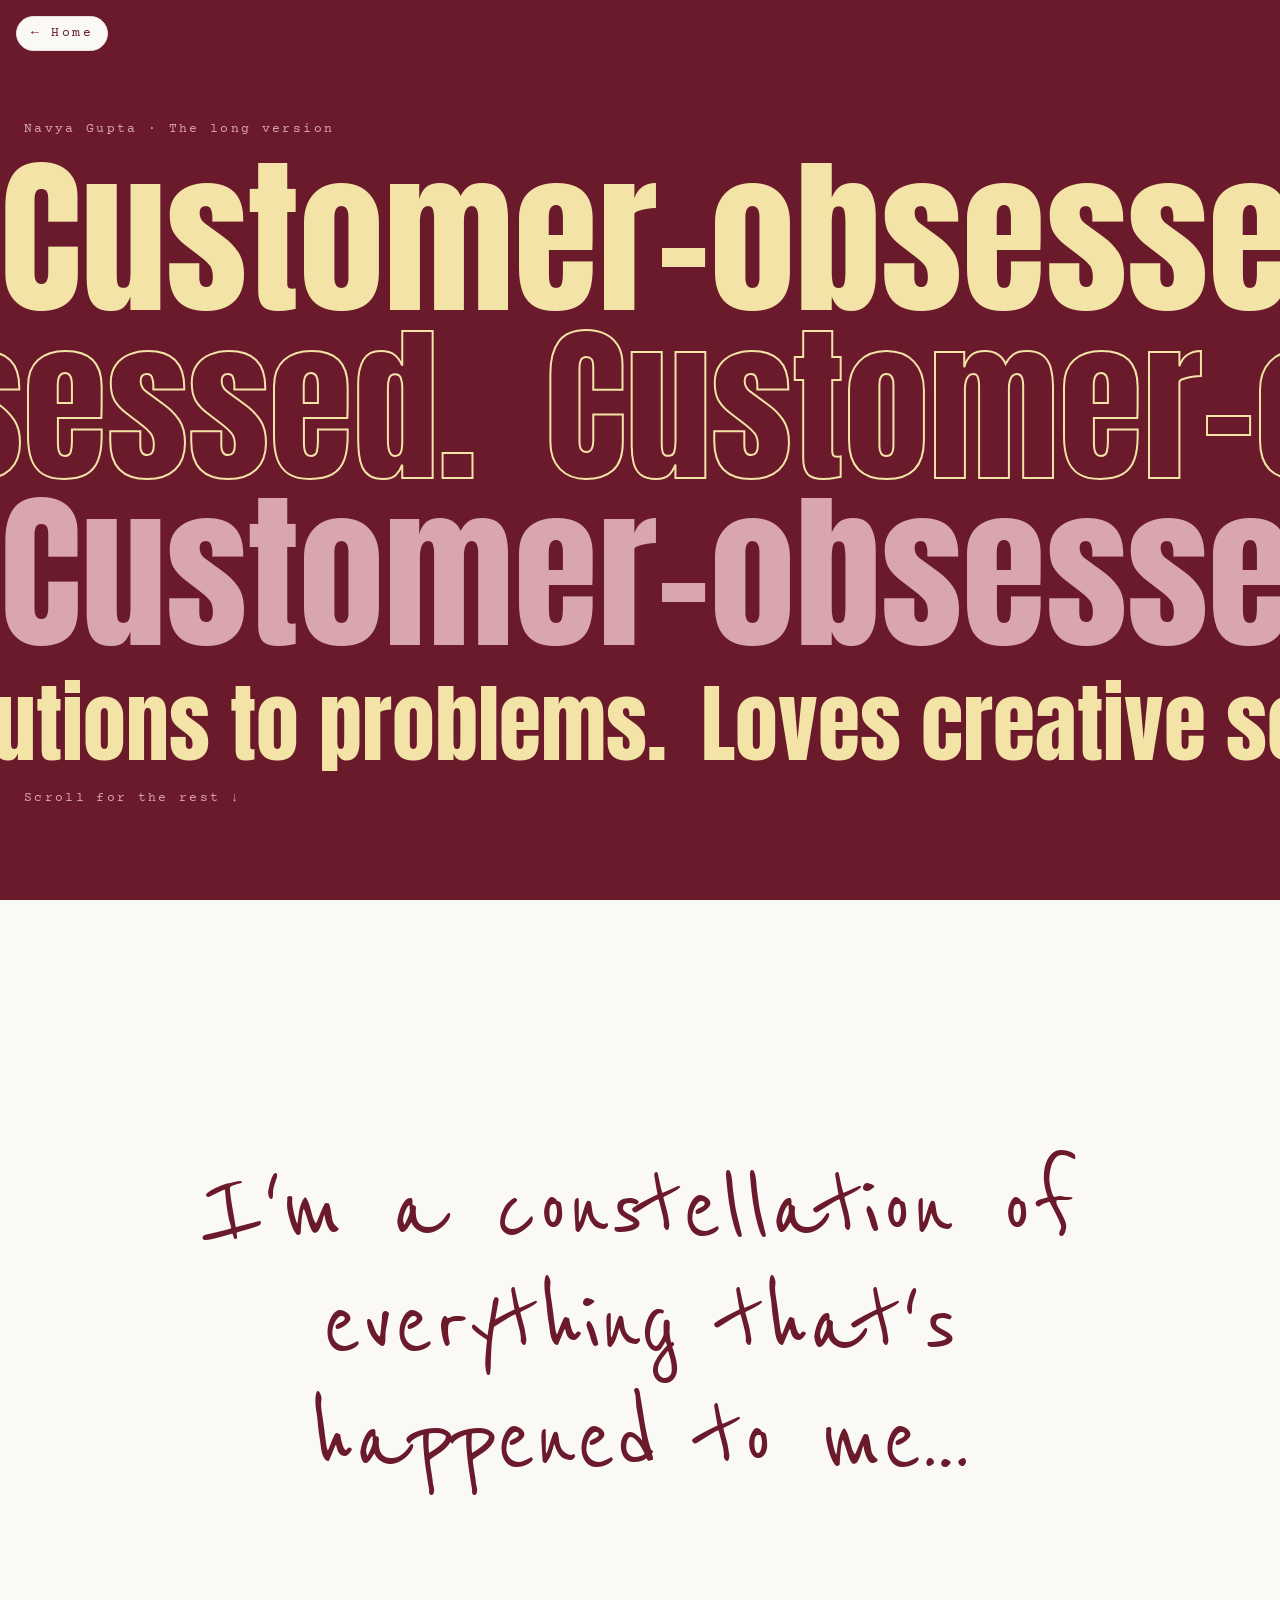
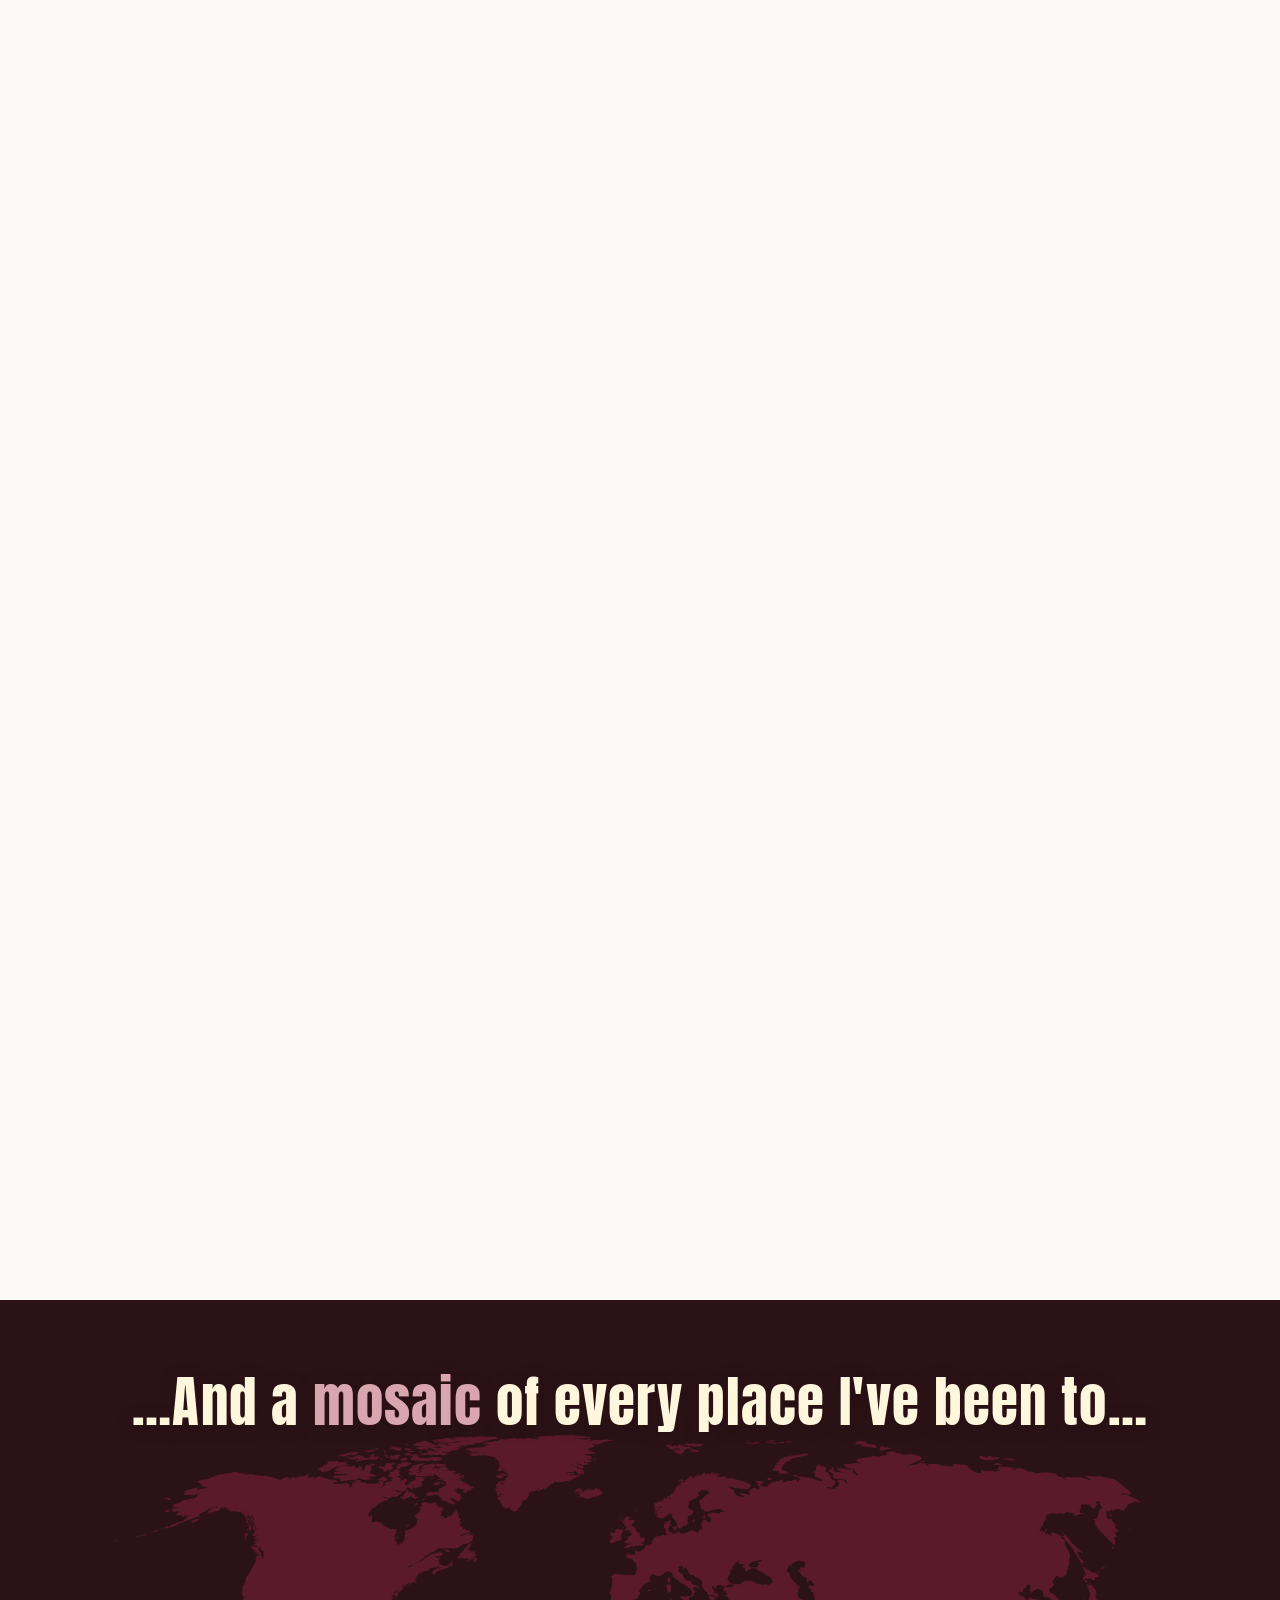
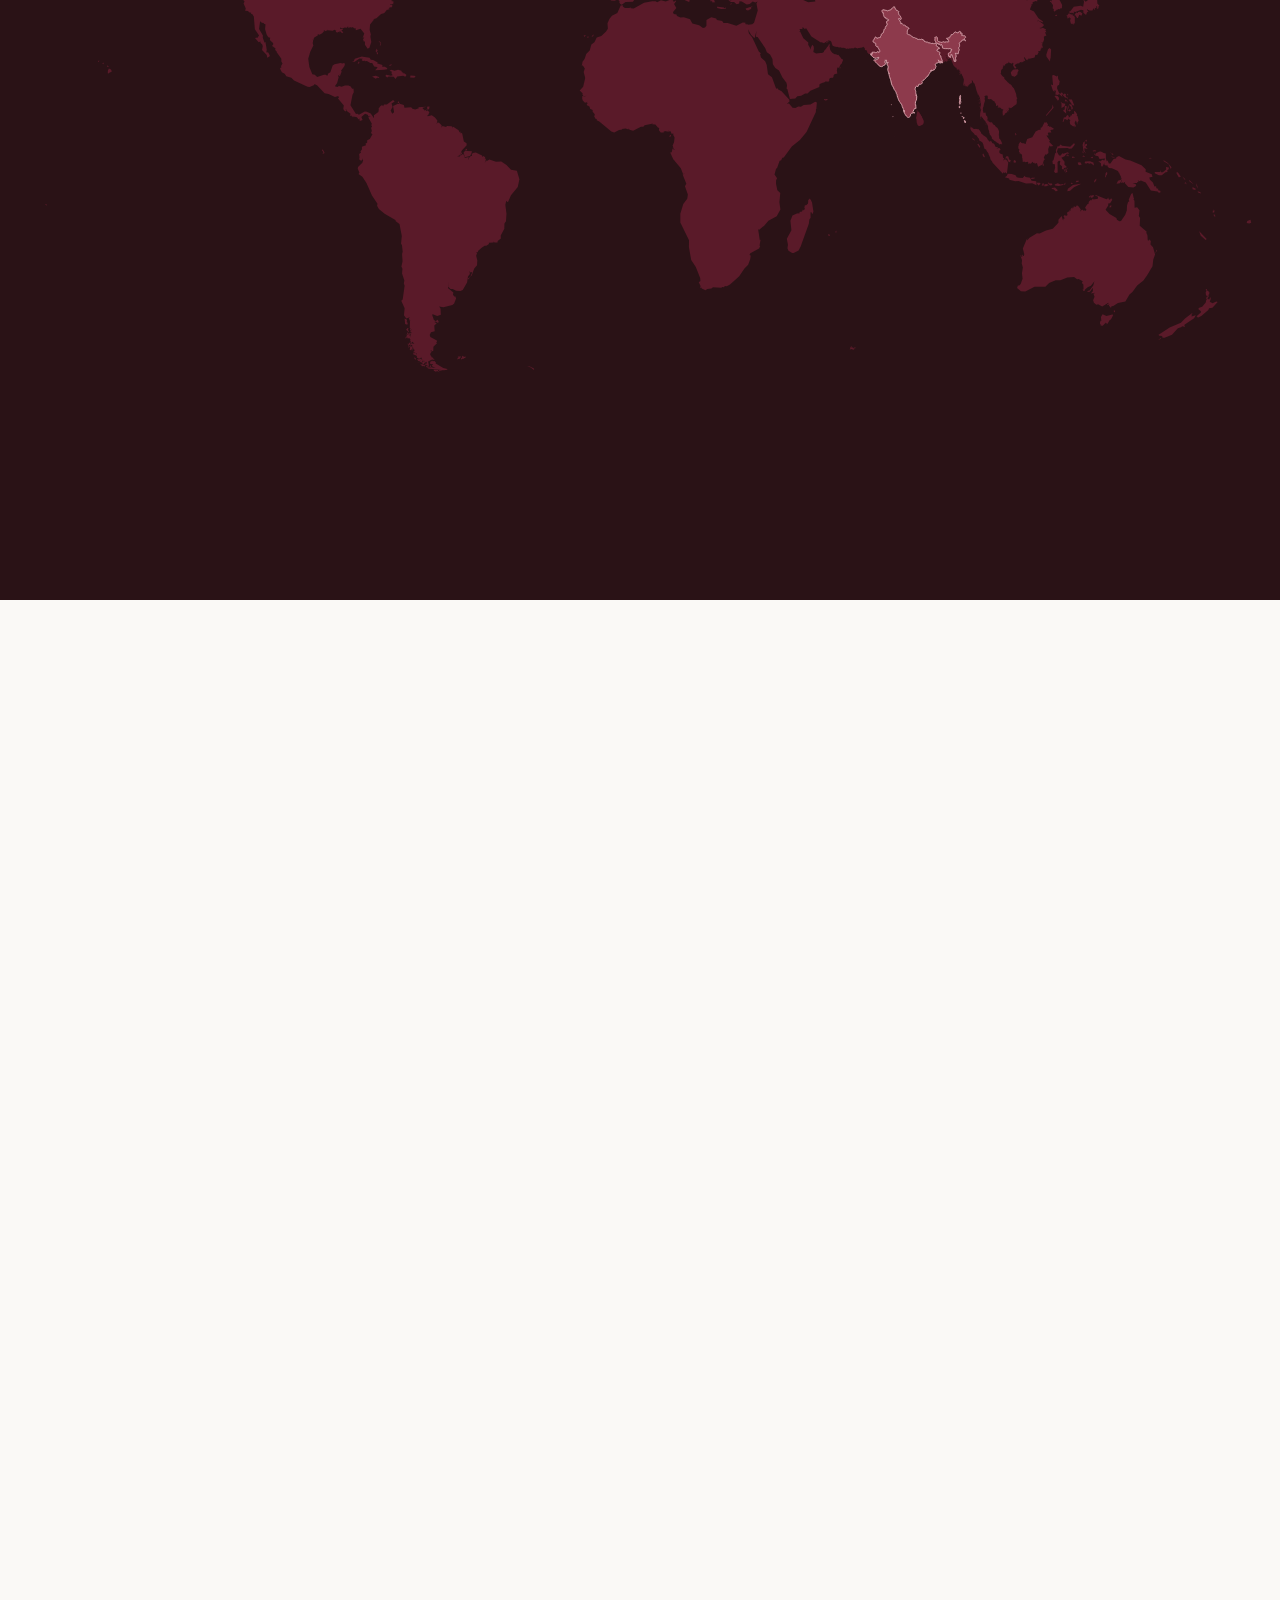
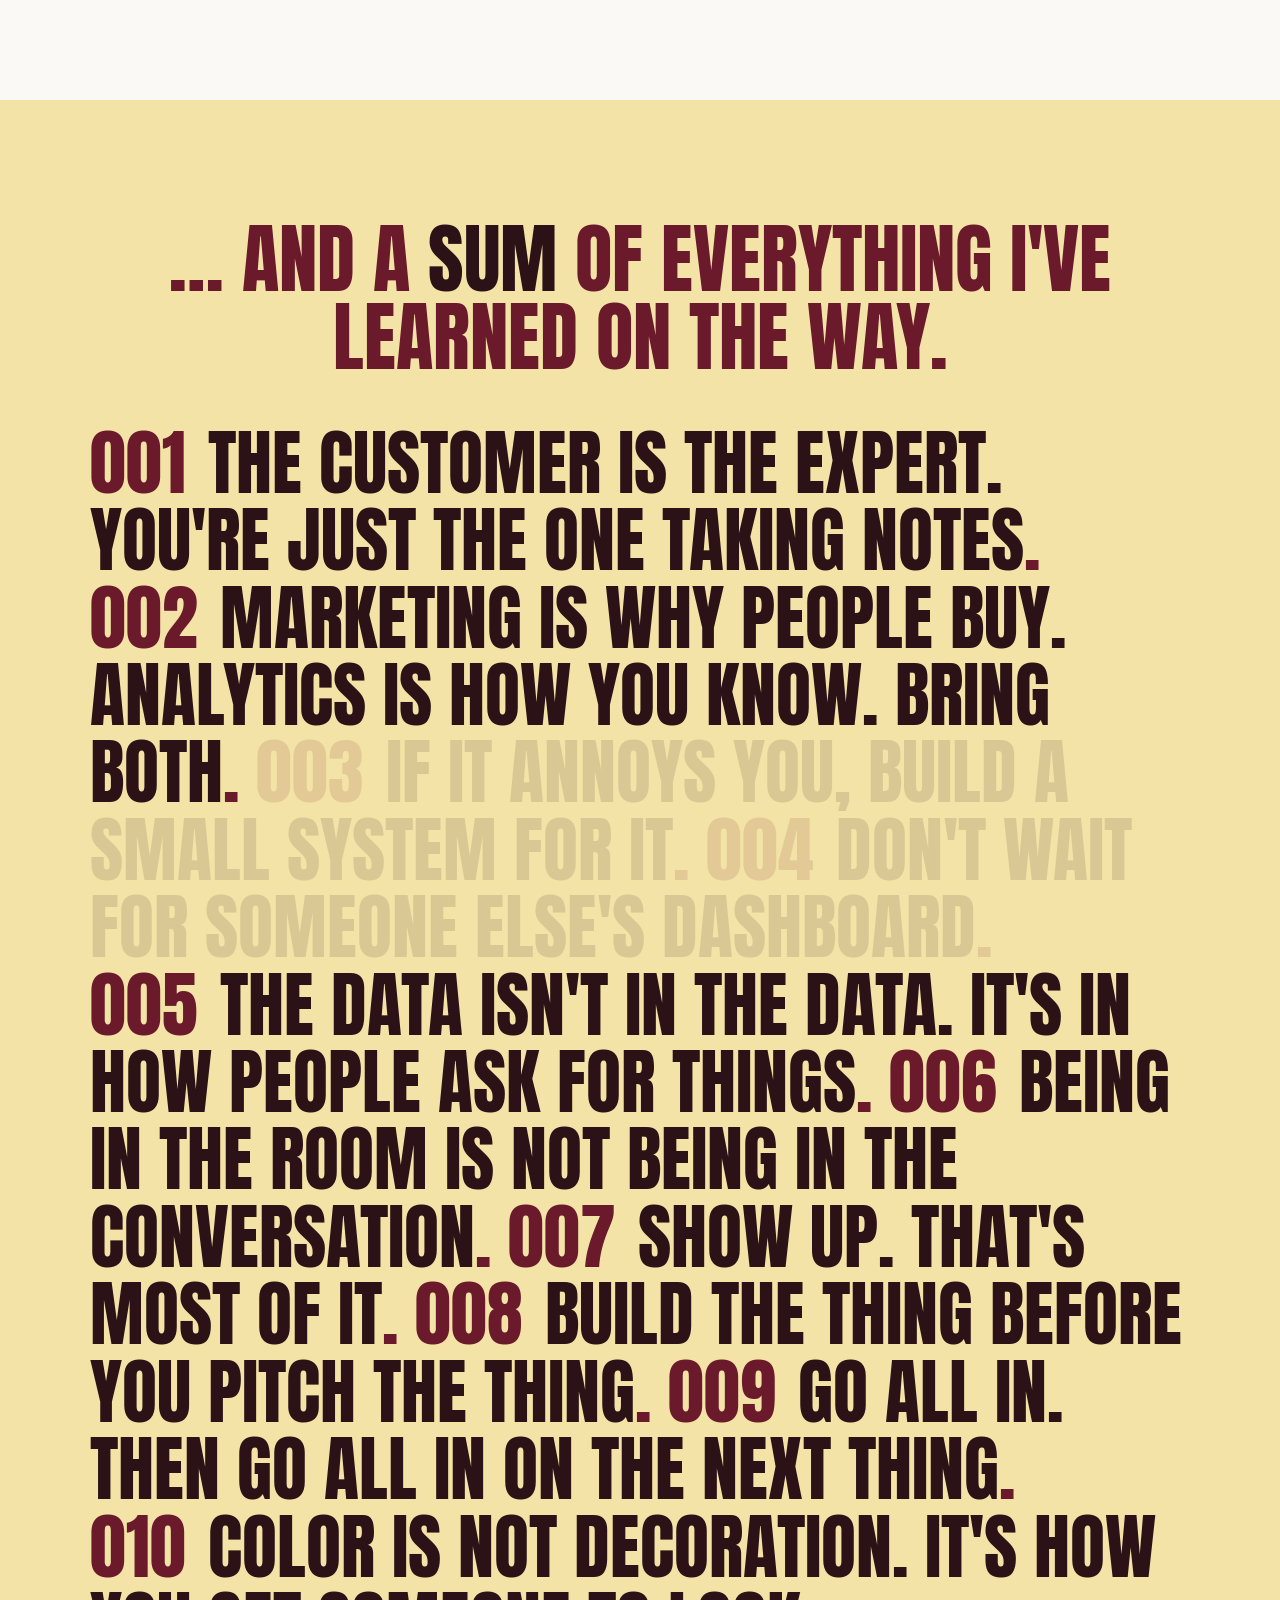
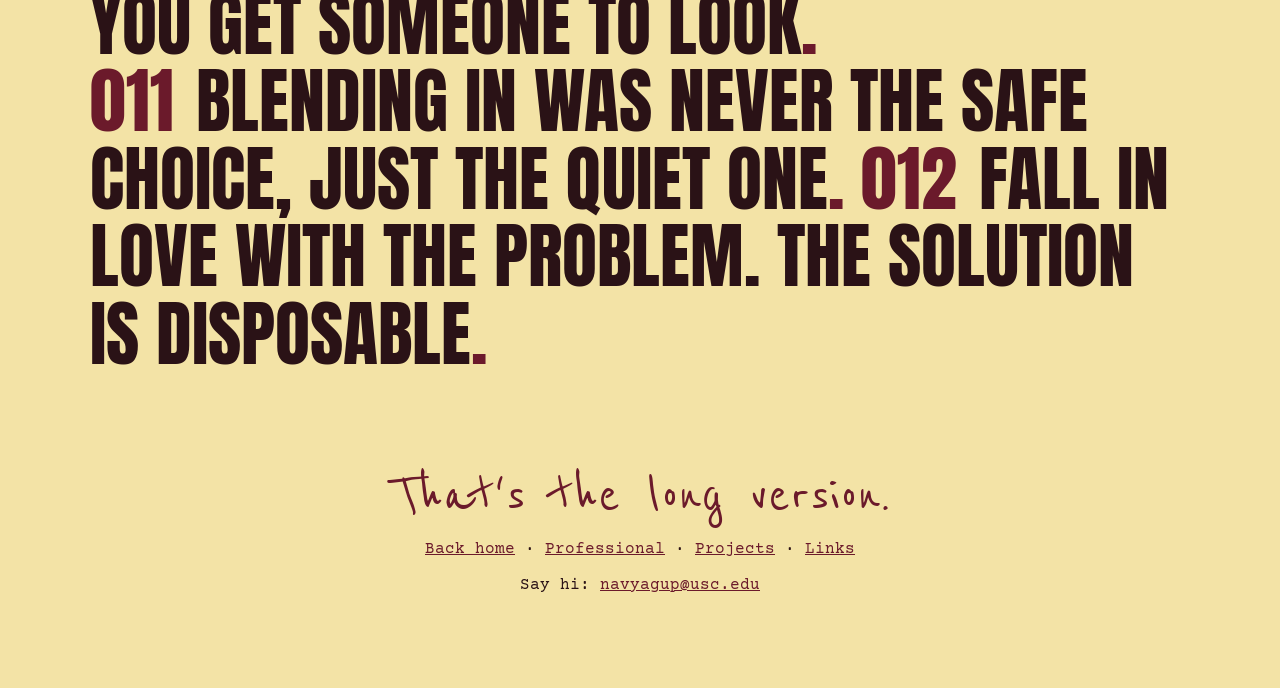
==== commit 8cabbc75: "Speed up mobile, add canonical/preview URLs, favicon files and a 404 page - Home: load the Spotify p" ====
--- a/about/index.html
+++ b/about/index.html
@@ -5,12 +5,15 @@
 <meta name="viewport" content="width=device-width, initial-scale=1">
 <title>Navya Gupta, About</title>
 <meta name="description" content="The long version: the moments, places and lessons that add up to Navya Gupta.">
-<link rel="icon" href="data:image/svg+xml,%3Csvg xmlns='http://www.w3.org/2000/svg' viewBox='0 0 24 24'%3E%3Crect width='24' height='24' rx='5' fill='%236b1a2b'/%3E%3Cpath d='M7 18V6l10 12V6' fill='none' stroke='%23faf9f6' stroke-width='2.4' stroke-linejoin='round' stroke-linecap='round'/%3E%3C/svg%3E">
+<link rel="icon" href="/favicon.svg" type="image/svg+xml">
+<link rel="apple-touch-icon" href="/apple-touch-icon.png">
+<link rel="canonical" href="https://navyagupta.net/about">
+<meta property="og:url" content="https://navyagupta.net/about">
 <meta property="og:type" content="website">
 <meta property="og:site_name" content="Navya Gupta">
 <meta property="og:title" content="Navya Gupta, About">
 <meta property="og:description" content="The long version: the moments, places and lessons that add up to Navya Gupta.">
-<meta property="og:image" content="https://personal-website-two-ashy-28.vercel.app/assets/og.png">
+<meta property="og:image" content="https://navyagupta.net/assets/og.png">
 <meta property="og:image:width" content="1200">
 <meta property="og:image:height" content="630">
 <meta name="twitter:card" content="summary_large_image">
@@ -227,7 +230,7 @@
     <li><figure class="tile"><figcaption><h3>Finding my people</h3><p>My first week at UMass, looking for where I belonged.</p></figcaption></figure></li>
     <li><figure class="tile"><figcaption><h3>A talk about my home language</h3><p>My freshman communications class, where I spoke about the language I grew up with.</p></figcaption></figure></li>
     <li><figure class="tile"><figcaption><h3>Why people buy, and how you know</h3><p>Marketing and economics, together.</p></figcaption></figure></li>
-    <li><figure class="tile"><figcaption><h3>Women of Isenberg</h3><p>Member and panel host at the Women of Isenberg conference.</p></figcaption></figure></li>
+    <li><figure class="tile"><figcaption><h3>Women of Isenberg</h3><p>I was a panel moderator for the Women of Isenberg conference in 2022 and 2023.</p></figcaption></figure></li>
     <li><figure class="tile"><figcaption><h3>UMass graduation</h3><p>May 2023.</p></figcaption></figure></li>
     <li><figure class="tile"><figcaption><h3>Wayfair</h3><p>July 2023, digital product merchandising.</p></figcaption></figure></li>
     <!-- DRAFT: moment 10's second sentence is invented placeholder copy. Confirm or replace with the real sources and the real miss. -->
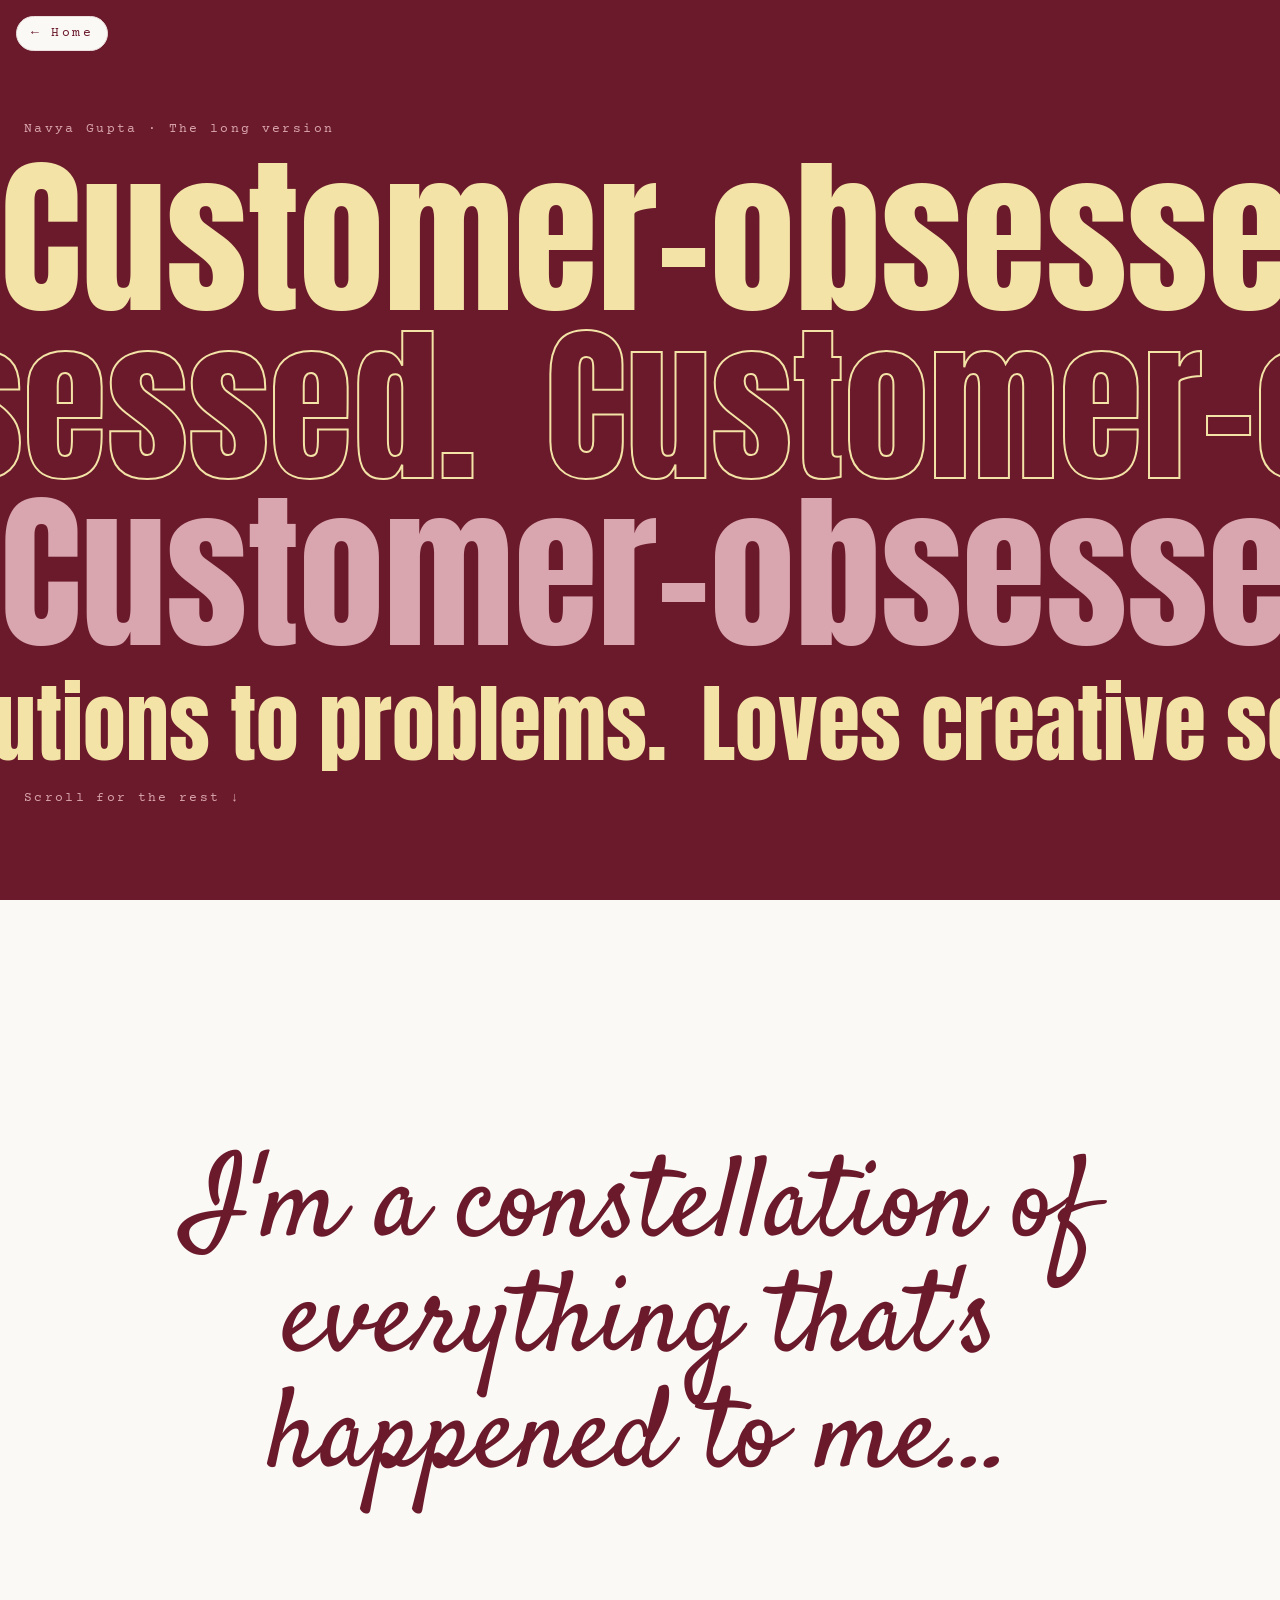
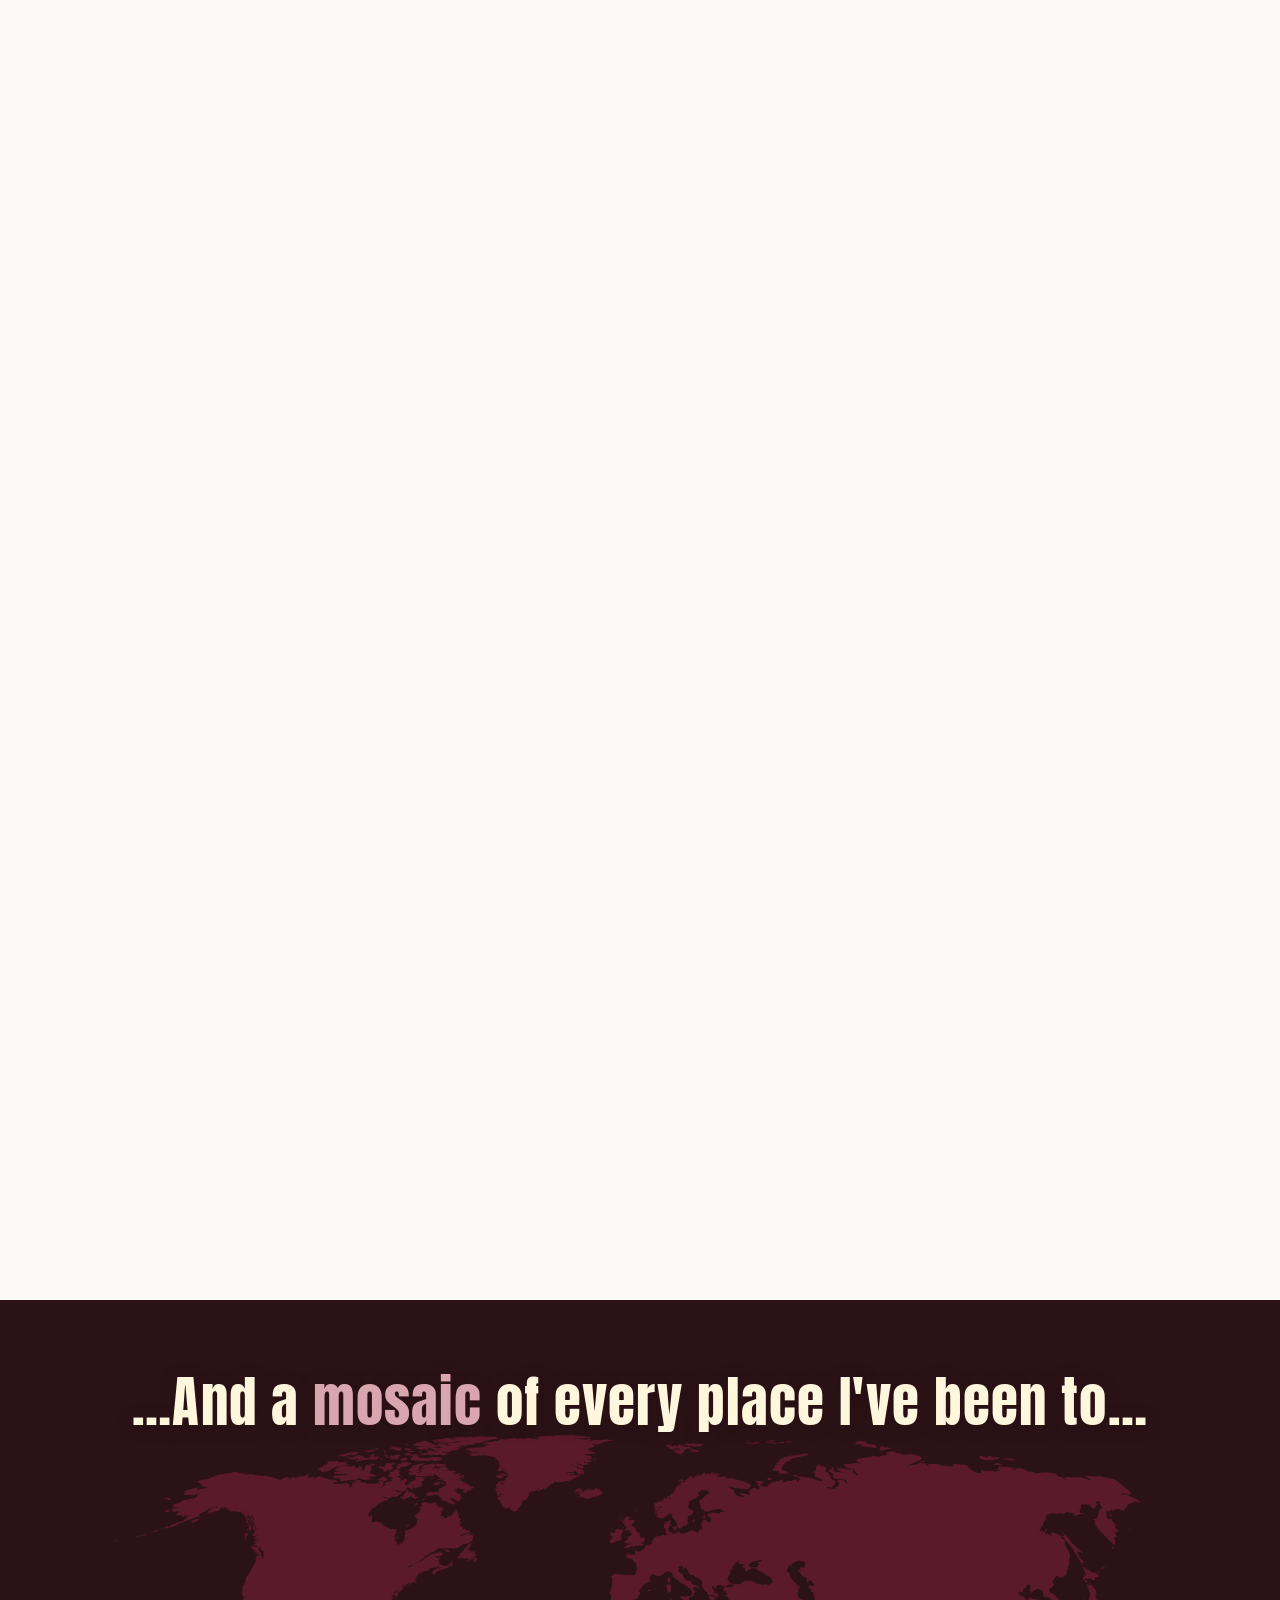
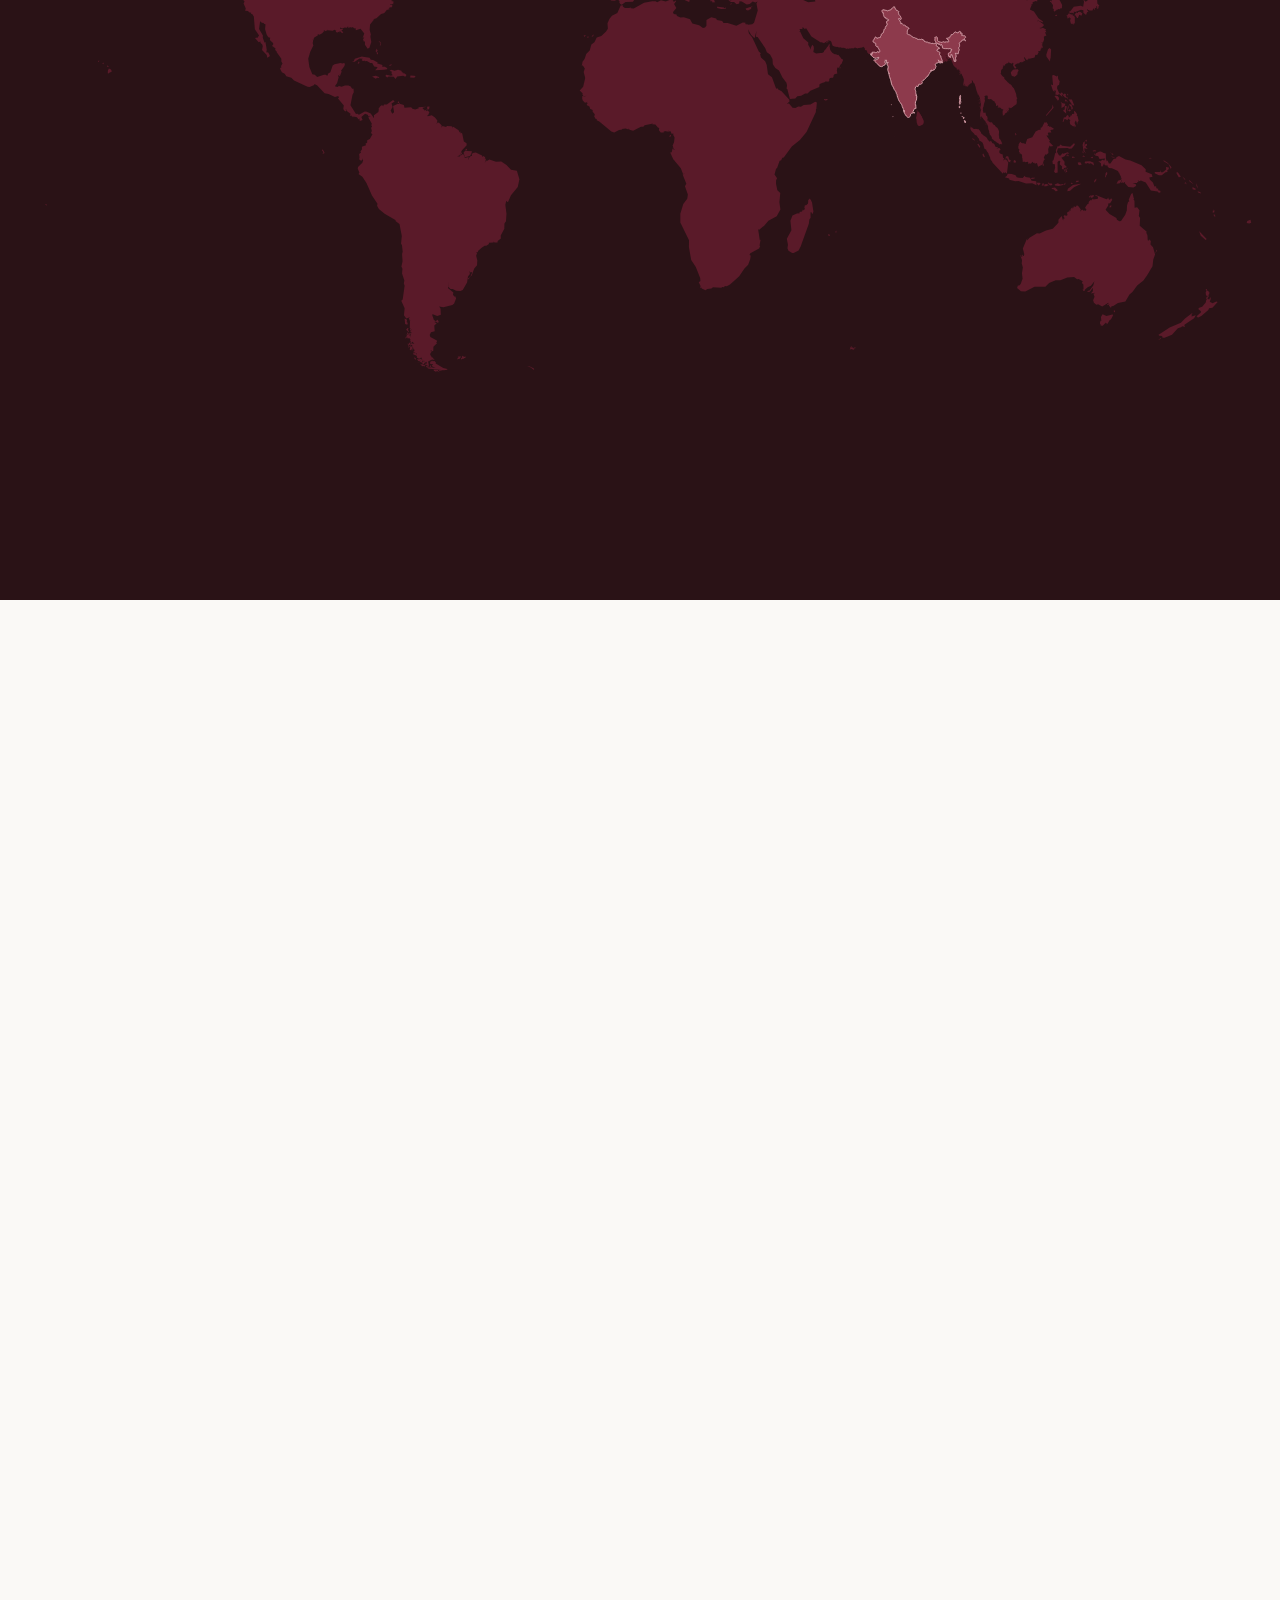
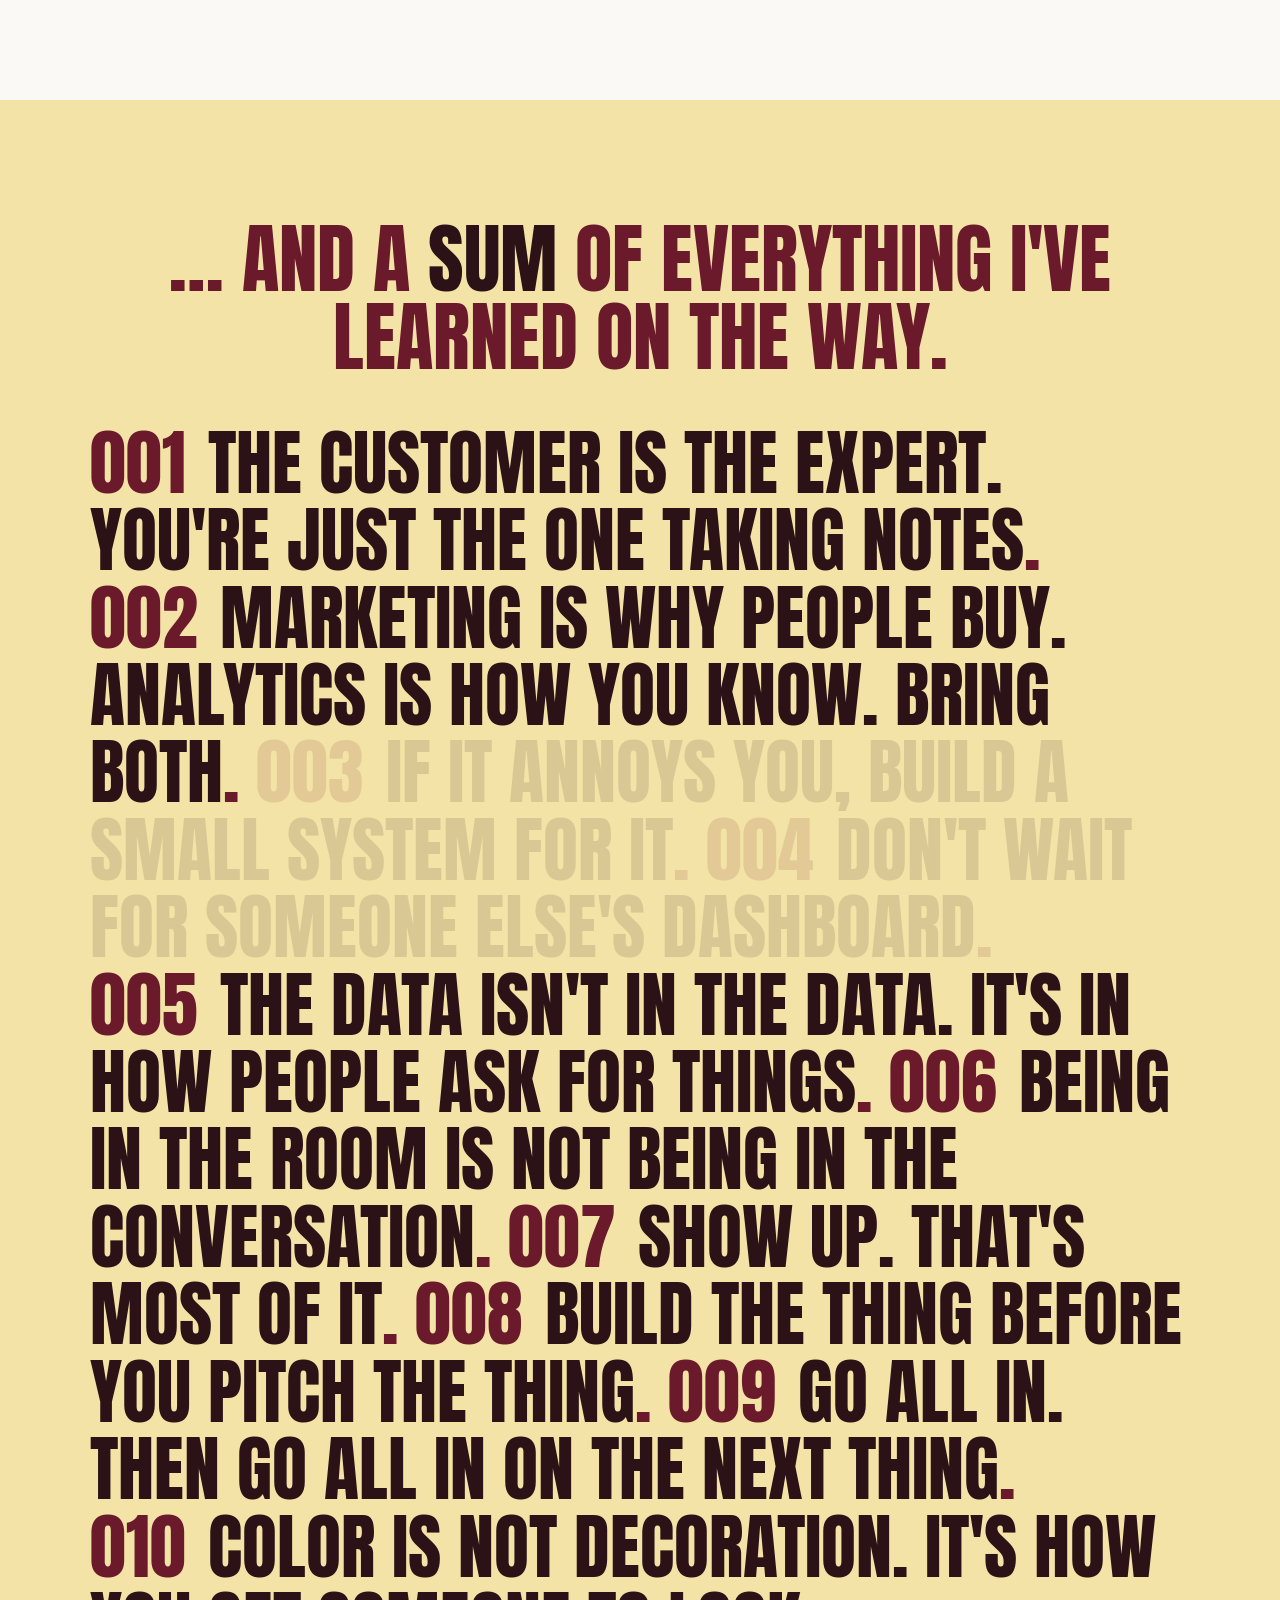
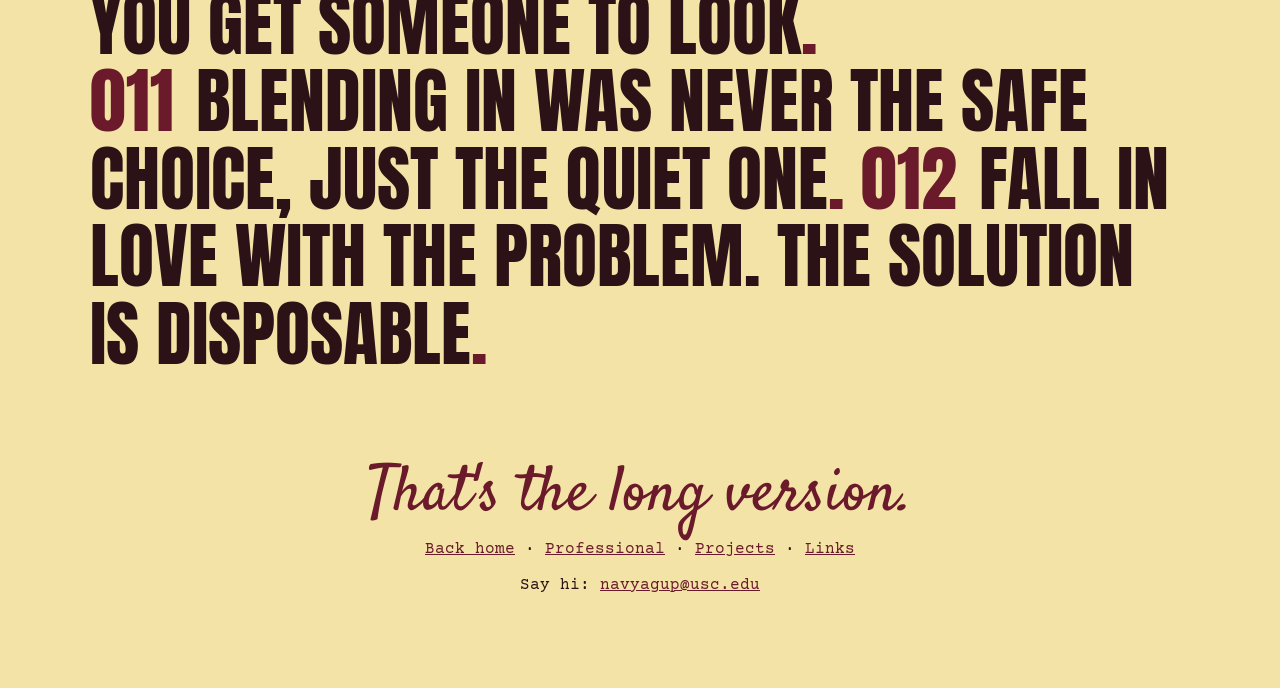
==== commit ed8b1024: "Swap the handwriting font from Reenie Beanie to Satisfy site-wide Co-Authored-By: Claude Sonnet 5.5 " ====
--- a/about/index.html
+++ b/about/index.html
@@ -19,7 +19,7 @@
 <meta name="twitter:card" content="summary_large_image">
 <link rel="preconnect" href="https://fonts.googleapis.com">
 <link rel="preconnect" href="https://fonts.gstatic.com" crossorigin>
-<link href="https://fonts.googleapis.com/css2?family=Anton&family=Courier+Prime:wght@400;700&family=Reenie+Beanie&display=swap" rel="stylesheet">
+<link href="https://fonts.googleapis.com/css2?family=Anton&family=Courier+Prime:wght@400;700&family=Satisfy&display=swap" rel="stylesheet">
 <style>
 /* Six scroll acts. Act 2 (the home movie) is not built yet. Every rule below shows the finished state
    by default; the script only hides things when motion is allowed, so reduced-motion and no-JS still read fine. */
@@ -31,7 +31,7 @@
   --butter: #f3e3a6;
   --soft: #6e5a5d;
   --line: #eadfdc;
-  --hand: "Reenie Beanie", "Bradley Hand", cursive;
+  --hand: "Satisfy", "Bradley Hand", cursive;
   --type: "Courier Prime", "Courier New", monospace;
   --display: "Anton", "Impact", "Arial Narrow", sans-serif;
   color-scheme: light;
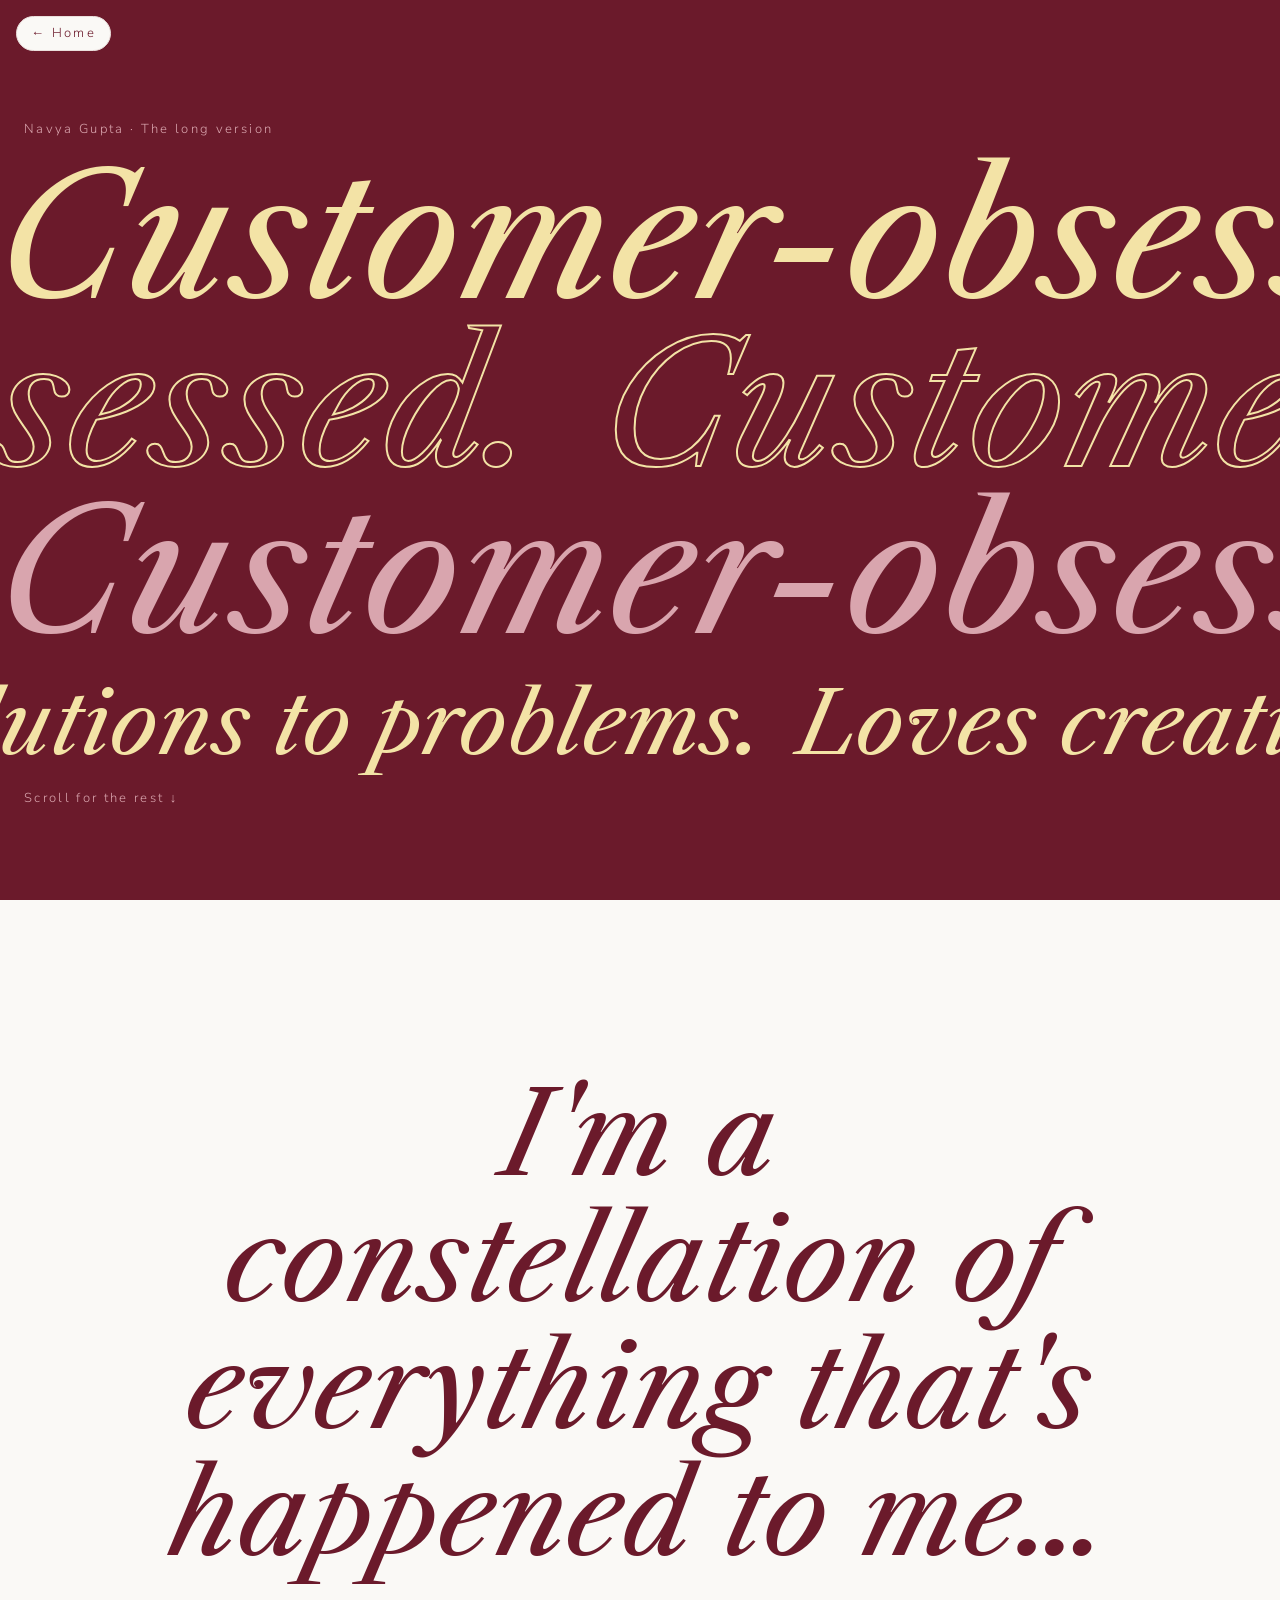
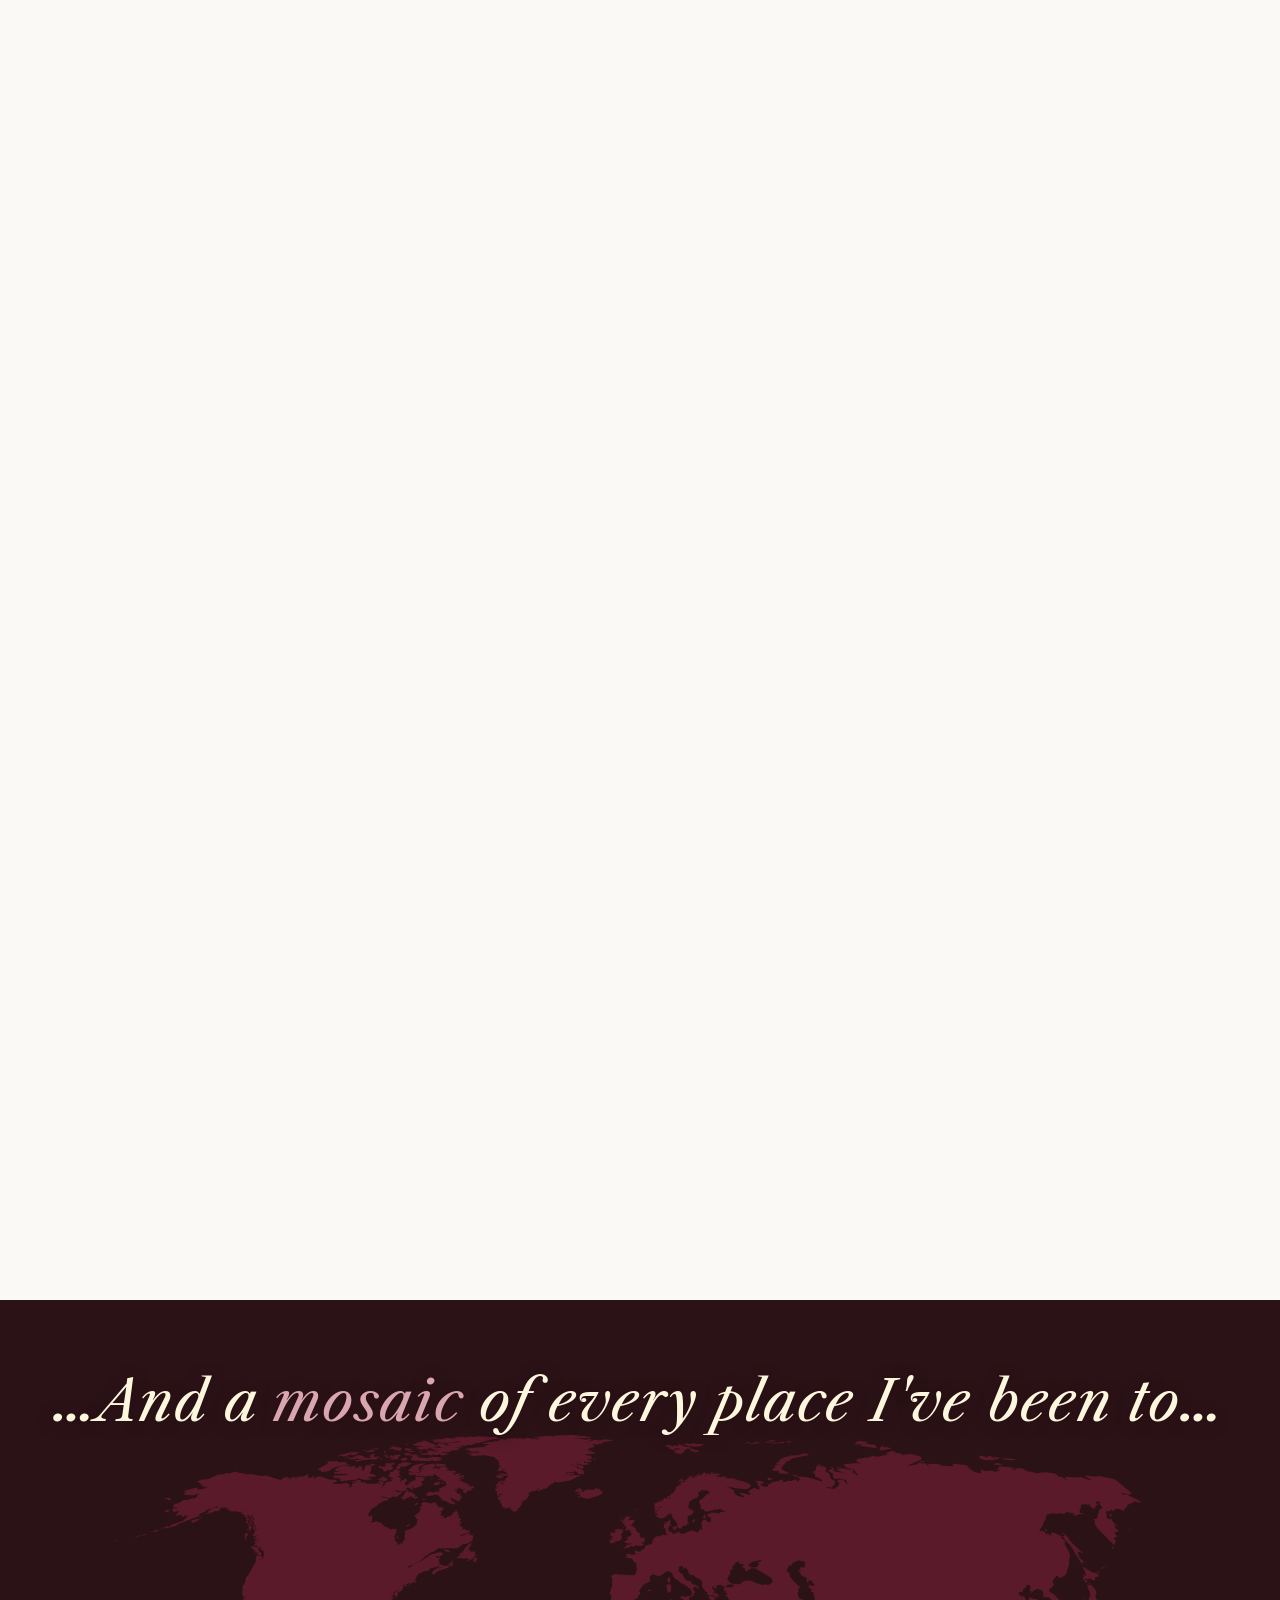
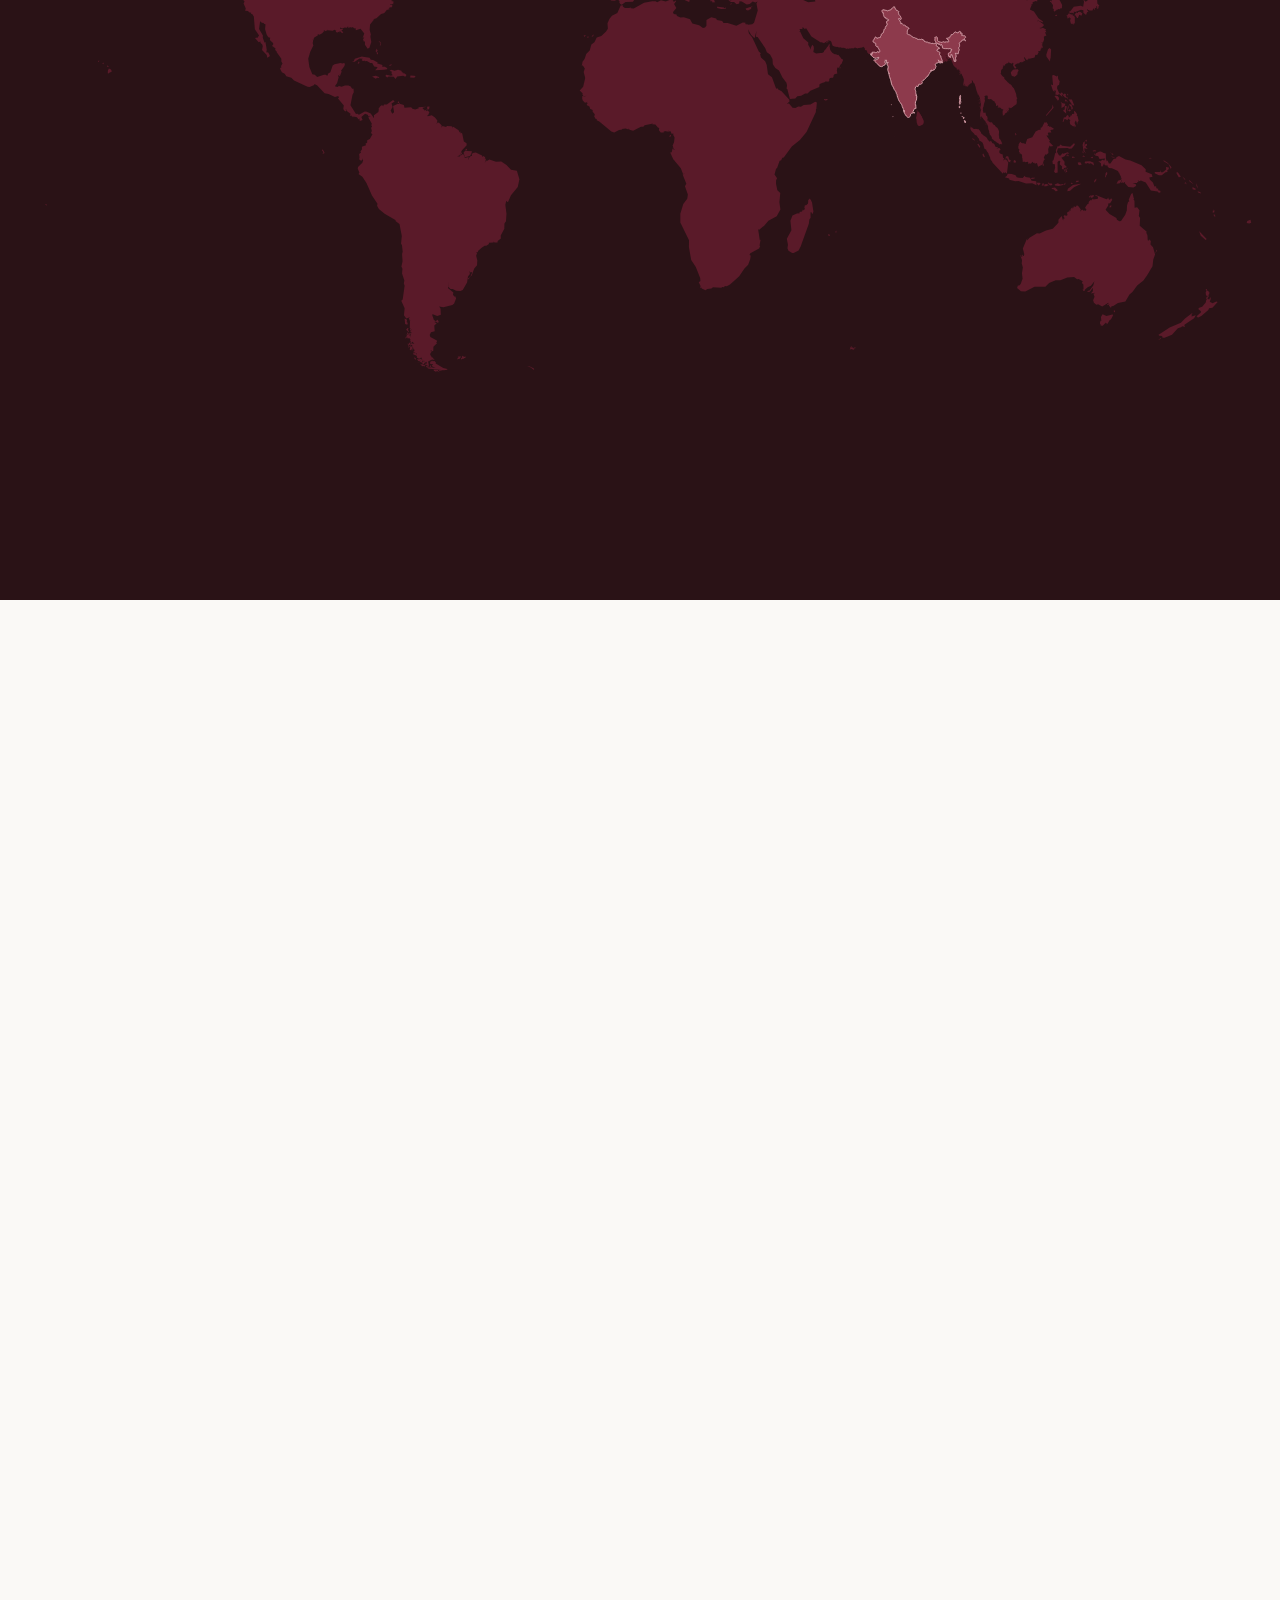
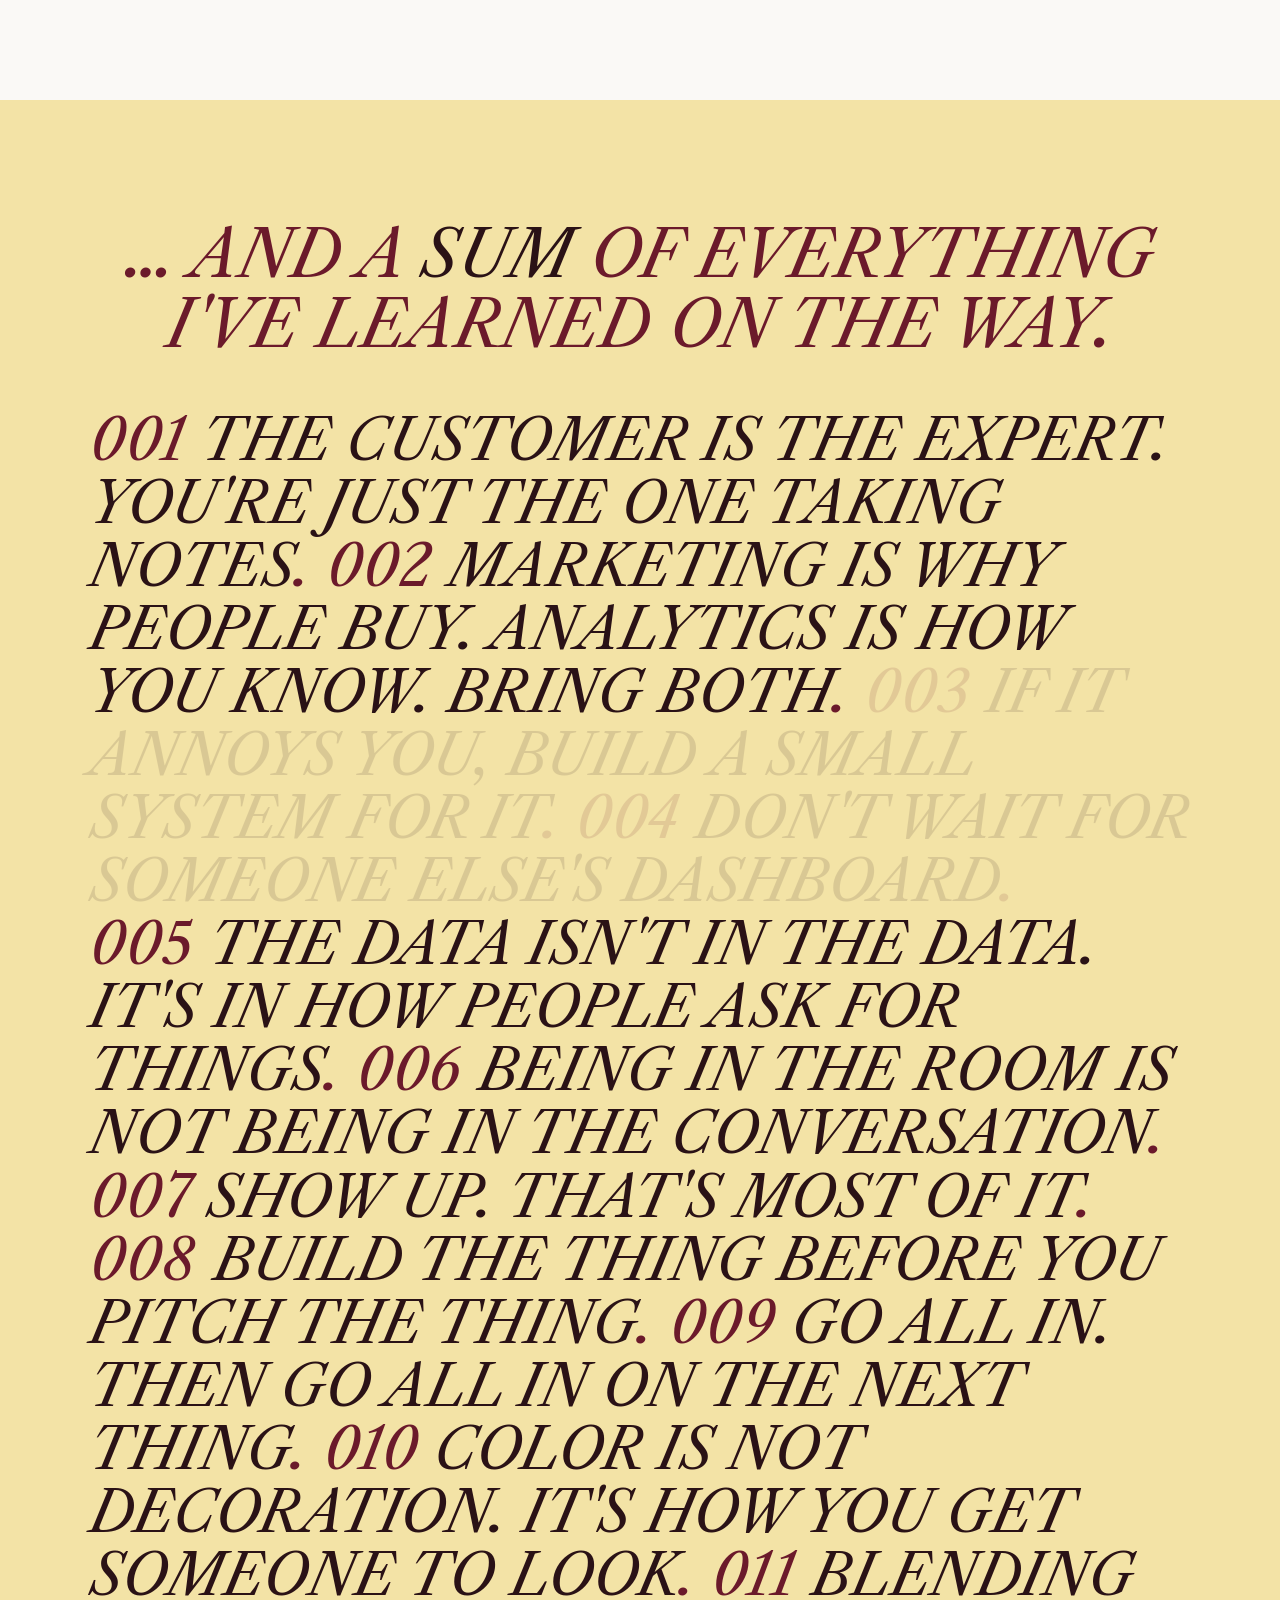
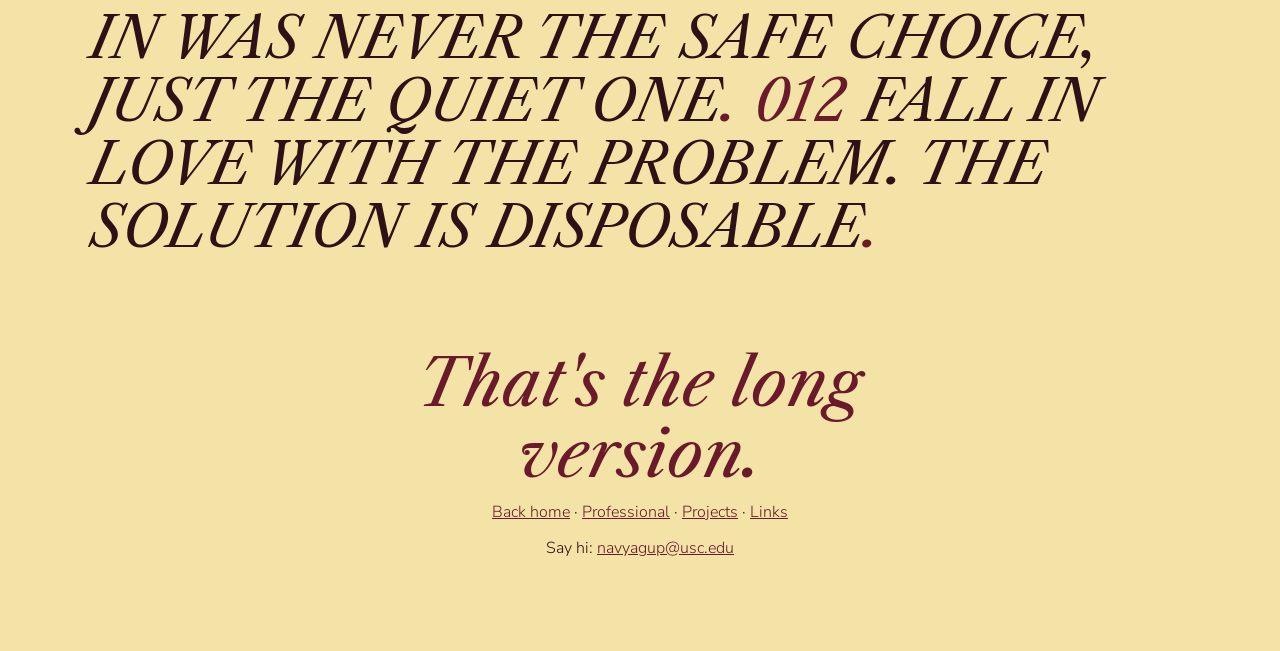
==== commit a5576e54: "Site-wide fonts: Adobe Caslon Italic titles, Avenir Light body Self-hosts Libre Caslon Text Italic a" ====
--- a/about/index.html
+++ b/about/index.html
@@ -17,9 +17,7 @@
 <meta property="og:image:width" content="1200">
 <meta property="og:image:height" content="630">
 <meta name="twitter:card" content="summary_large_image">
-<link rel="preconnect" href="https://fonts.googleapis.com">
-<link rel="preconnect" href="https://fonts.gstatic.com" crossorigin>
-<link href="https://fonts.googleapis.com/css2?family=Anton&family=Courier+Prime:wght@400;700&family=Satisfy&display=swap" rel="stylesheet">
+<link rel="stylesheet" href="/fonts.css">
 <style>
 /* Six scroll acts. Act 2 (the home movie) is not built yet. Every rule below shows the finished state
    by default; the script only hides things when motion is allowed, so reduced-motion and no-JS still read fine. */
@@ -31,9 +29,9 @@
   --butter: #f3e3a6;
   --soft: #6e5a5d;
   --line: #eadfdc;
-  --hand: "Satisfy", "Bradley Hand", cursive;
-  --type: "Courier Prime", "Courier New", monospace;
-  --display: "Anton", "Impact", "Arial Narrow", sans-serif;
+  --hand: "Site Title", "Adobe Caslon Pro", "Libre Caslon Text", Georgia, serif;
+  --type: "Site Body", Avenir, "Avenir Next", "Nunito Sans", sans-serif;
+  --display: var(--hand);
   color-scheme: light;
 }
 * { box-sizing: border-box; }
@@ -65,7 +63,7 @@
 #script { background: var(--paper); overflow: hidden; position: relative; }
 #script .stage { height: 100vh; height: 100svh; display: grid; place-items: center; padding: 24px; }
 #script .wrap { position: relative; width: min(1000px, 92vw); text-align: center; }
-.stext { margin: 0; font: 400 clamp(46px, 9vw, 132px) / 1 var(--hand); color: var(--maroon); }
+.stext { margin: 0; font: 400 clamp(46px, 9vw, 132px) / 1.1 var(--hand); color: var(--maroon); }
 .stext .w, .stext .ch { display: inline-block; }
 .stext .w { white-space: nowrap; }
 .sdot { position: absolute; border-radius: 50%; pointer-events: none; }
@@ -84,7 +82,7 @@
 .label { display: inline-flex; align-items: center; gap: 0.5em; margin: 0; font: 400 clamp(18px, 1.7vw, 22px) / 1.2 var(--type); color: var(--maroon); }
 .label svg { width: 1.15em; height: 1.15em; flex: none; }
 .quote { margin: 16px 0 0; }
-.quote p { margin: 0; font: 400 clamp(26px, 2.5vw, 34px) / 1 var(--hand); color: var(--ink); text-wrap: balance; }
+.quote p { margin: 0; font: 400 clamp(26px, 2.5vw, 34px) / 1.1 var(--hand); color: var(--ink); text-wrap: balance; }
 .quote footer { margin-top: 8px; font-size: 12px; letter-spacing: 0.16em; text-transform: uppercase; color: var(--soft); }
 .hint4 { margin: 18px 0 0; font-size: 14px; color: var(--soft); transition: opacity 0.4s; }
 .stage4.on .hint4 { display: none; }
@@ -112,9 +110,9 @@
 .ph { position: relative; aspect-ratio: 4 / 3; background: var(--c); display: grid; place-items: center; overflow: hidden; container-type: inline-size; }
 .tile.wide .ph { aspect-ratio: 3 / 2; }
 .ph img.photo { position: absolute; inset: 0; width: 100%; height: 100%; object-fit: cover; }
-.ph .big { font: 400 30cqw / 1 var(--hand); color: var(--ci); opacity: 0.8; }
+.ph .big { font: 400 30cqw / 1.1 var(--hand); color: var(--ci); opacity: 0.8; }
 .tile small { display: block; margin-top: 12px; font-size: 12px; letter-spacing: 0.14em; color: var(--soft); }
-.tile h3 { margin: 2px 0 4px; font: 400 clamp(28px, 3.2vw, 36px) / 1 var(--hand); color: var(--maroon); }
+.tile h3 { margin: 2px 0 4px; font: 400 clamp(28px, 3.2vw, 36px) / 1.1 var(--hand); color: var(--maroon); }
 .tile p { margin: 0; font-size: 14px; line-height: 1.5; }
 /* The circle, arrow and label on the cohort photo (moment 18) */
 .mark { position: absolute; inset: 0; width: 100%; height: 100%; pointer-events: none; }
@@ -143,16 +141,16 @@
 
 /* Act 6: the sum */
 .sum { background: var(--butter); color: var(--maroon); padding: 120px 24px 80px; }
-.sum h2 { margin: 0 auto 48px; max-width: 1100px; text-align: center; text-transform: uppercase; font: 400 clamp(34px, 6vw, 84px) / 1.02 var(--display); }
+.sum h2 { margin: 0 auto 48px; max-width: 1100px; text-align: center; text-transform: uppercase; font: 400 clamp(30px, 5vw, 68px) / 1.1 var(--display); }
 .sum h2 em { font-style: normal; color: var(--ink); }
-.sumlist { list-style: none; margin: 0 auto; padding: 0; max-width: 1100px; font: 400 clamp(30px, 5.6vw, 80px) / 1.08 var(--display); text-transform: uppercase; color: var(--ink); }
+.sumlist { list-style: none; margin: 0 auto; padding: 0; max-width: 1100px; font: 400 clamp(26px, 4.4vw, 62px) / 1.12 var(--display); text-transform: uppercase; color: var(--ink); }
 .sumlist li { display: inline; }
 .sumlist li + li::before { content: " "; }
 .sumlist .n { color: var(--maroon); margin-right: 0.3em; }
 .sumlist .t::after { content: "."; color: var(--maroon); }
 .end { margin: 90px auto 0; max-width: 700px; text-align: center; color: var(--ink); }
 .end p { margin: 0 0 10px; }
-.end .hand { font: 400 clamp(40px, 6vw, 64px) / 1 var(--hand); color: var(--maroon); }
+.end .hand { font: 400 clamp(40px, 6vw, 64px) / 1.1 var(--hand); color: var(--maroon); }
 .end a { color: var(--maroon); }
 
 @media (max-width: 719px) {
--- a/fonts.css
+++ b/fonts.css
@@ -0,0 +1,19 @@
+/* Title: Adobe Caslon Italic (uses the installed font if present, else Libre Caslon Text Italic).
+   Body: Avenir Light (uses the installed font if present, else Nunito Sans Light).
+   The italic file is mapped to "normal" style and the weight range stops browsers faking bold. */
+@font-face {
+  font-family: "Site Title";
+  font-style: normal;
+  font-weight: 400 700;
+  font-display: swap;
+  src: local("Adobe Caslon Pro Italic"), local("ACaslonPro-Italic"),
+       url("/assets/fonts/libre-caslon-text-latin-400-italic.woff2") format("woff2");
+}
+@font-face {
+  font-family: "Site Body";
+  font-style: normal;
+  font-weight: 300 700;
+  font-display: swap;
+  src: local("Avenir-Light"), local("Avenir Light"),
+       url("/assets/fonts/nunito-sans-latin-300-normal.woff2") format("woff2");
+}
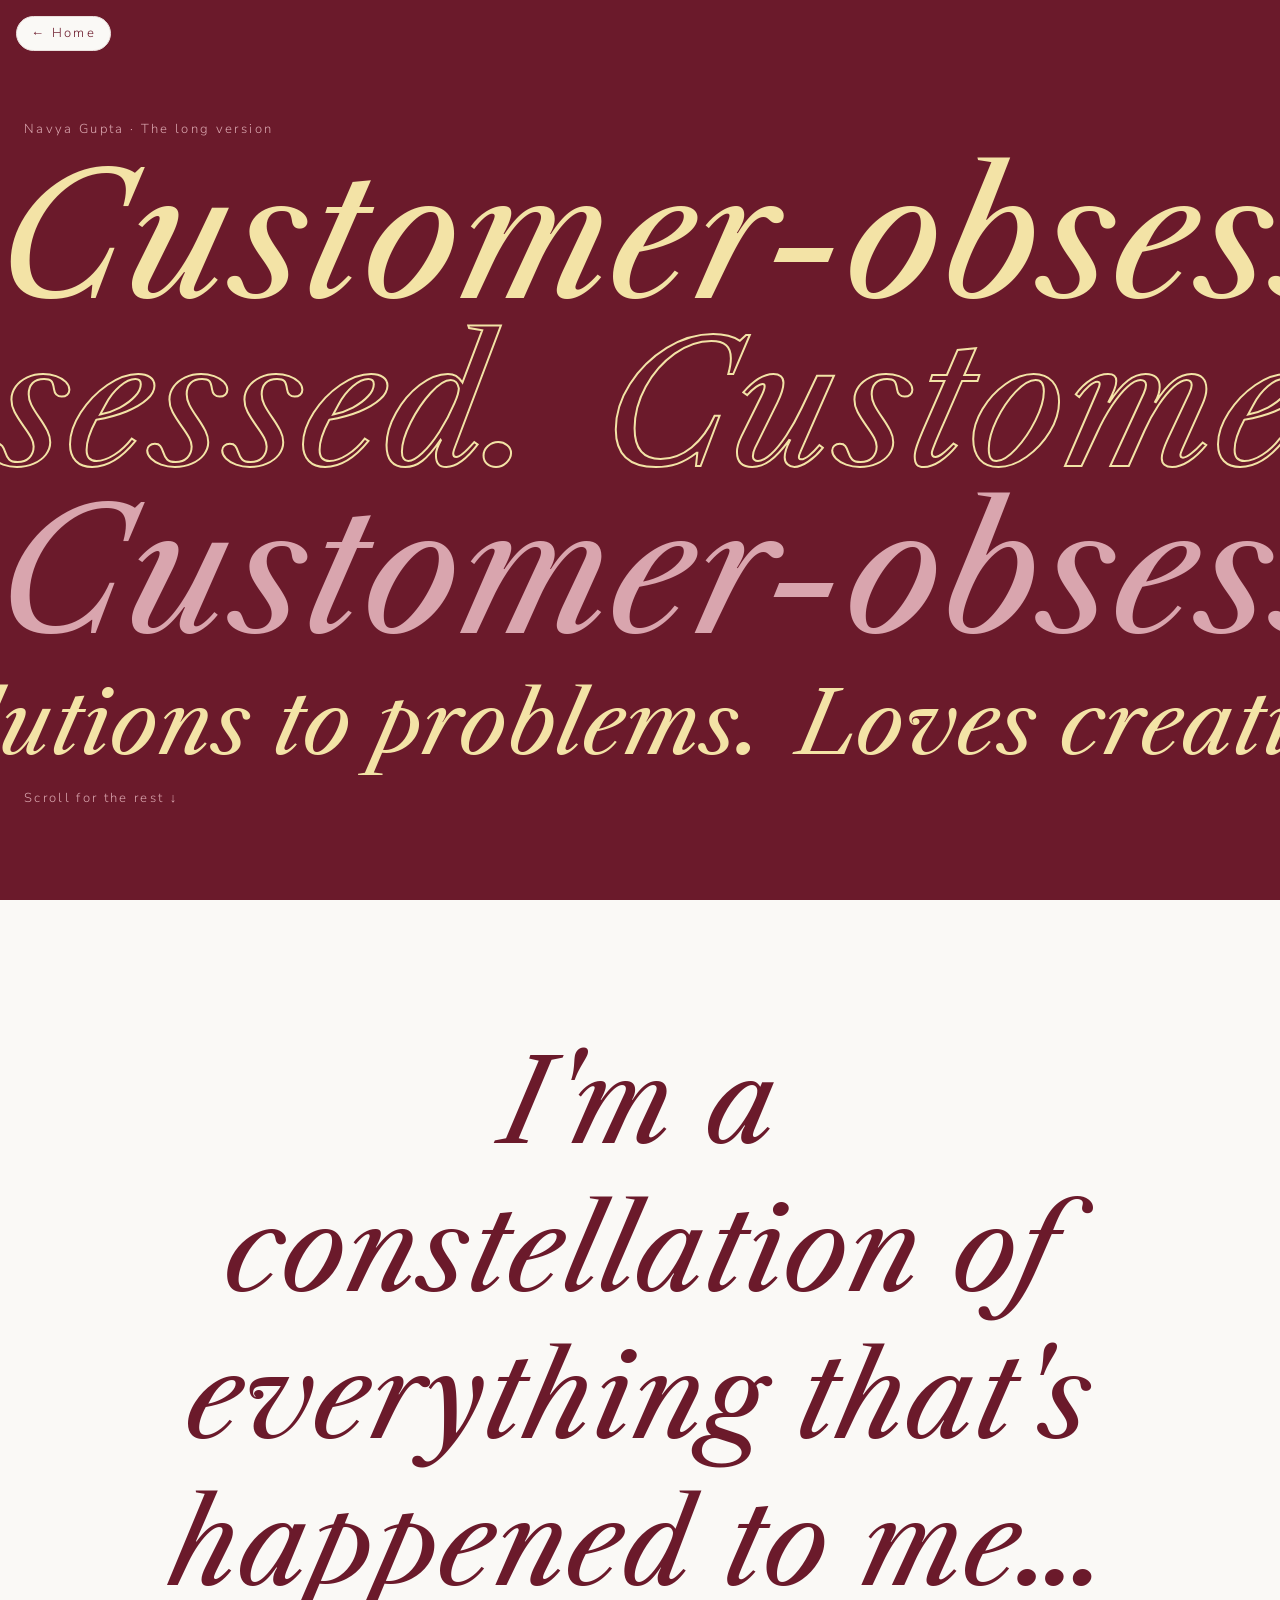
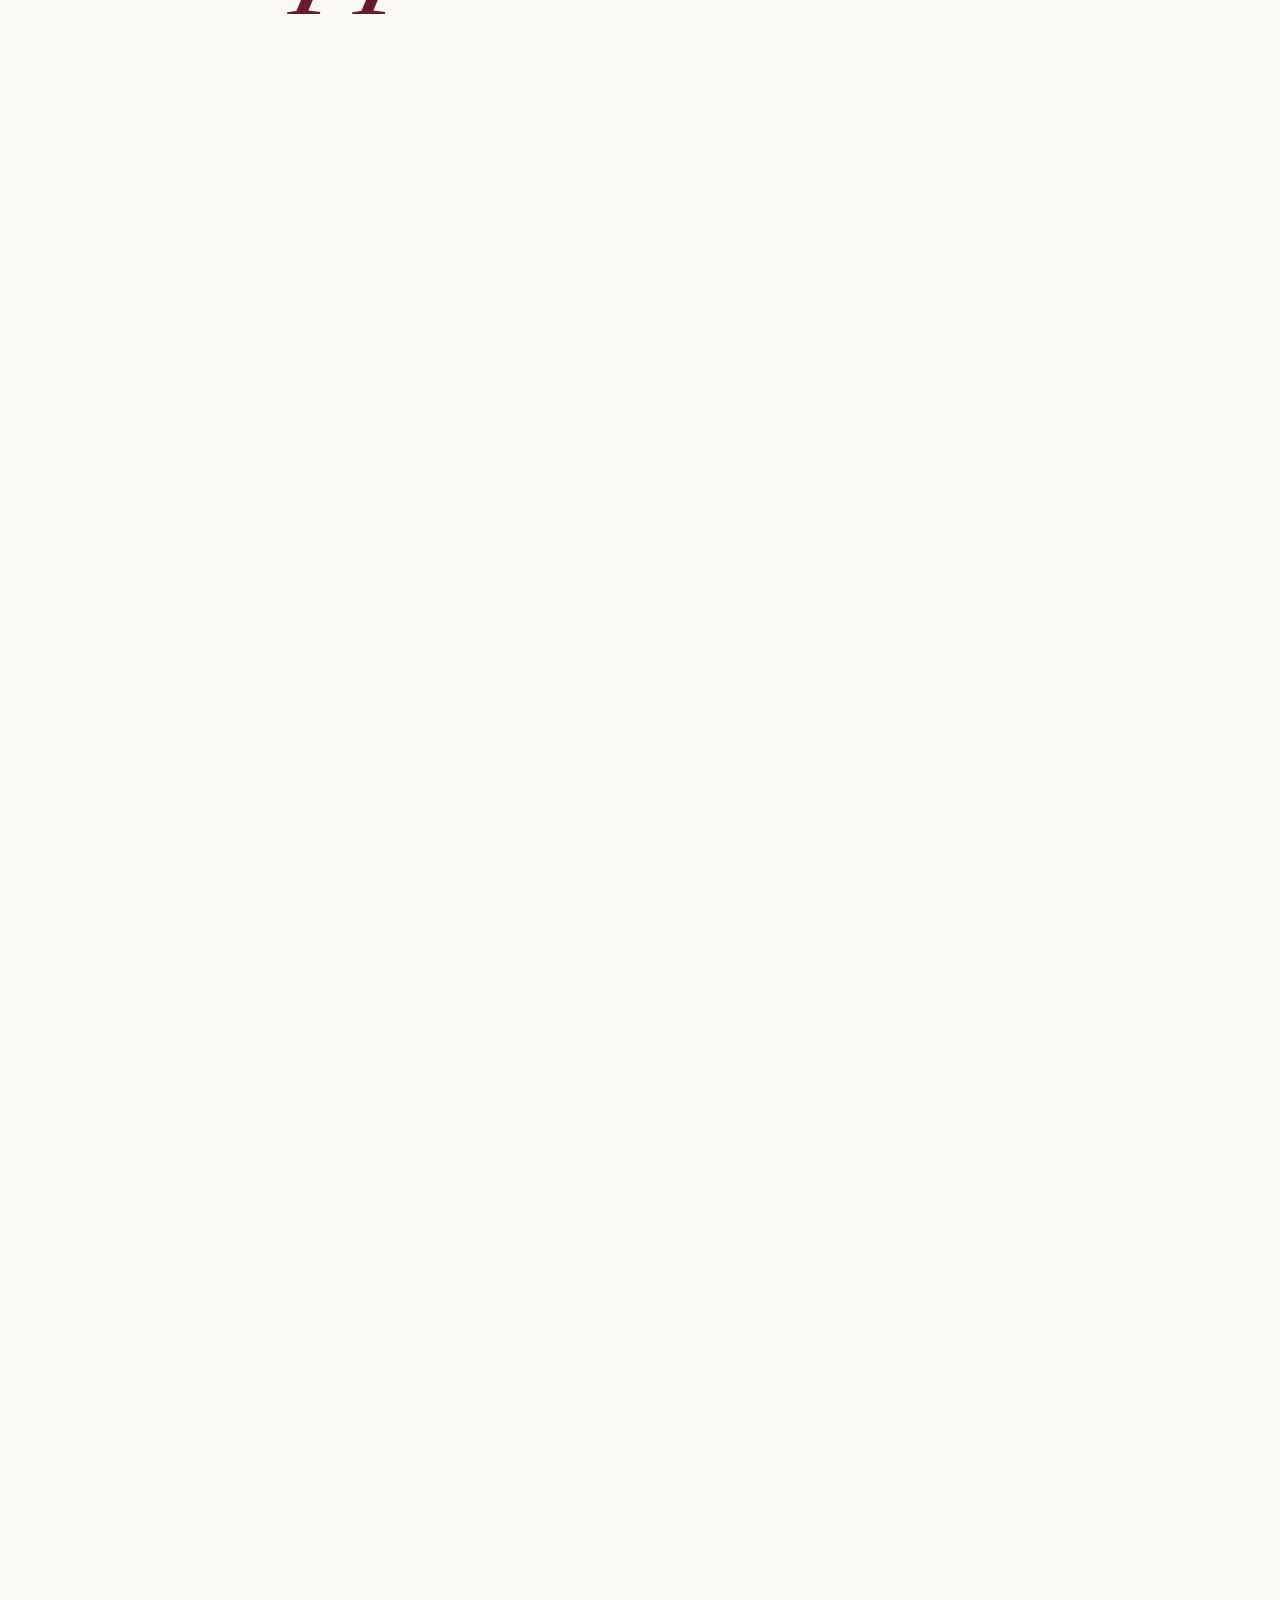
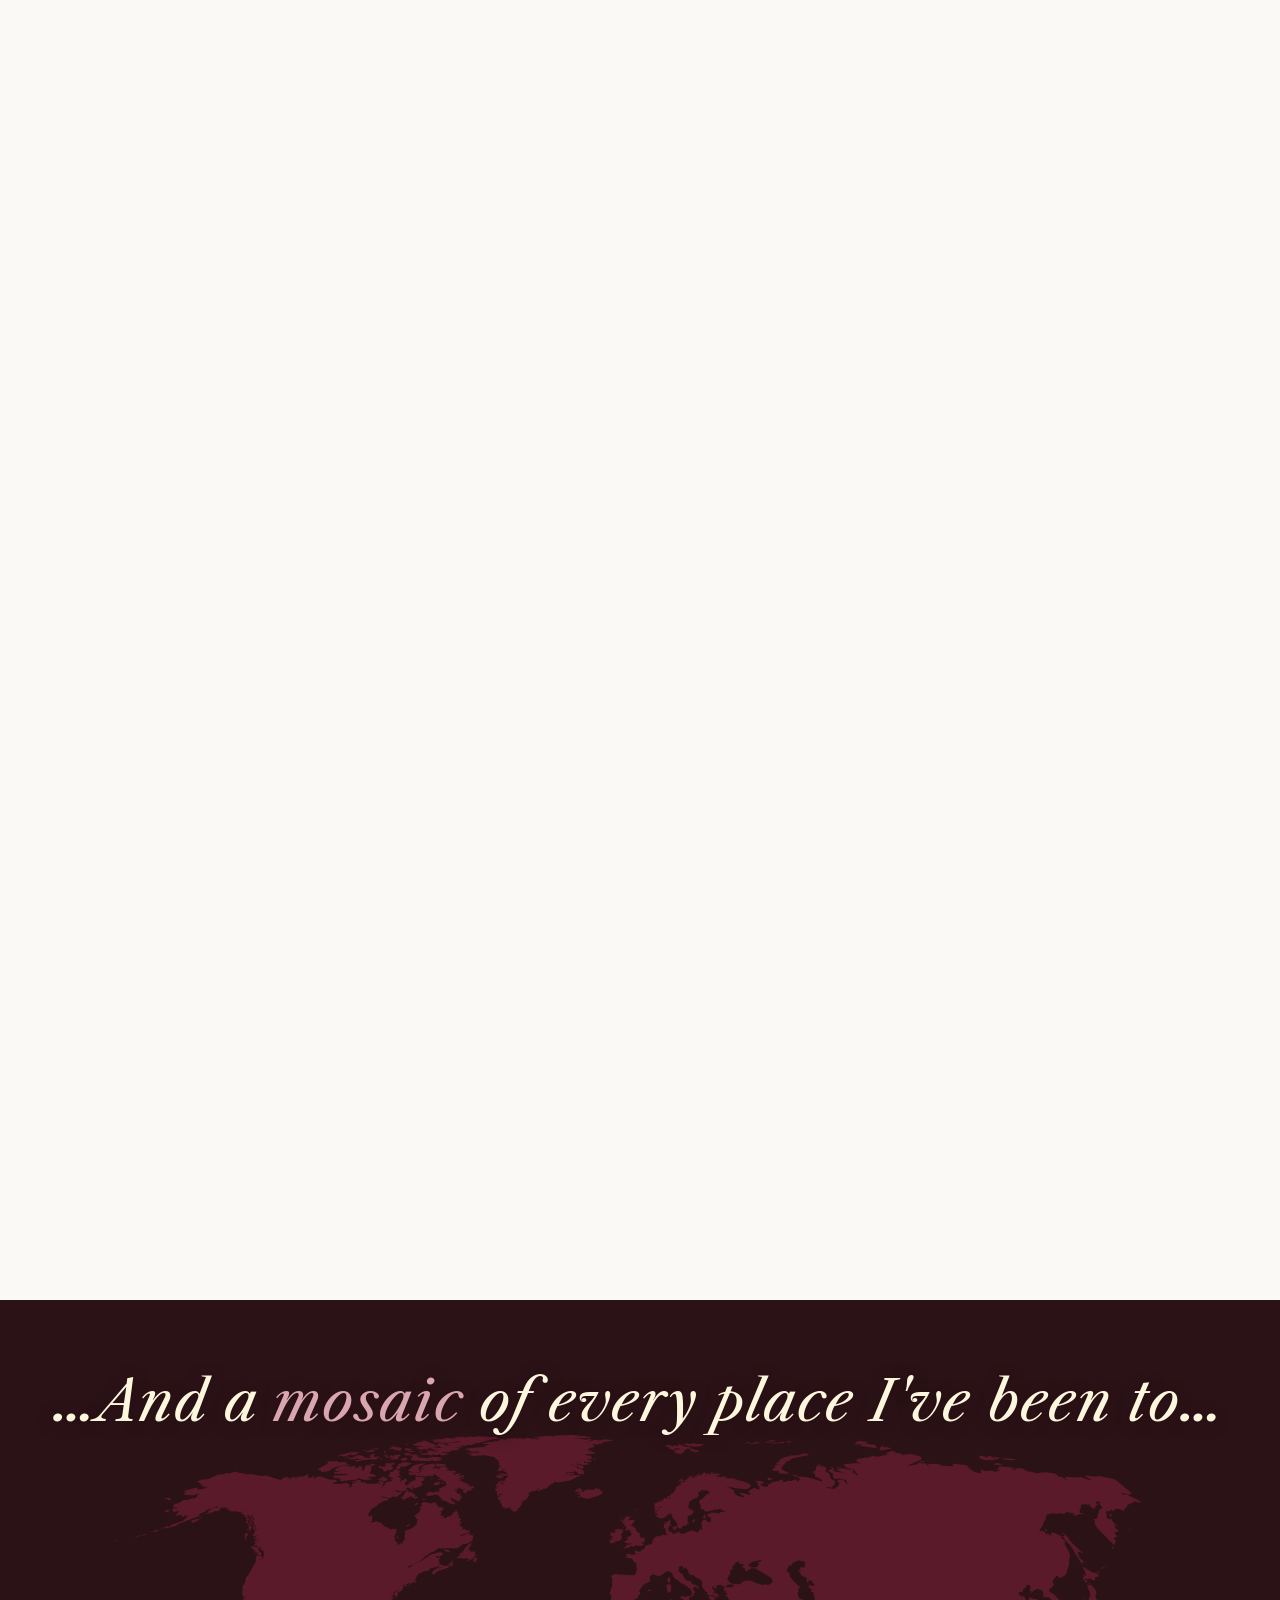
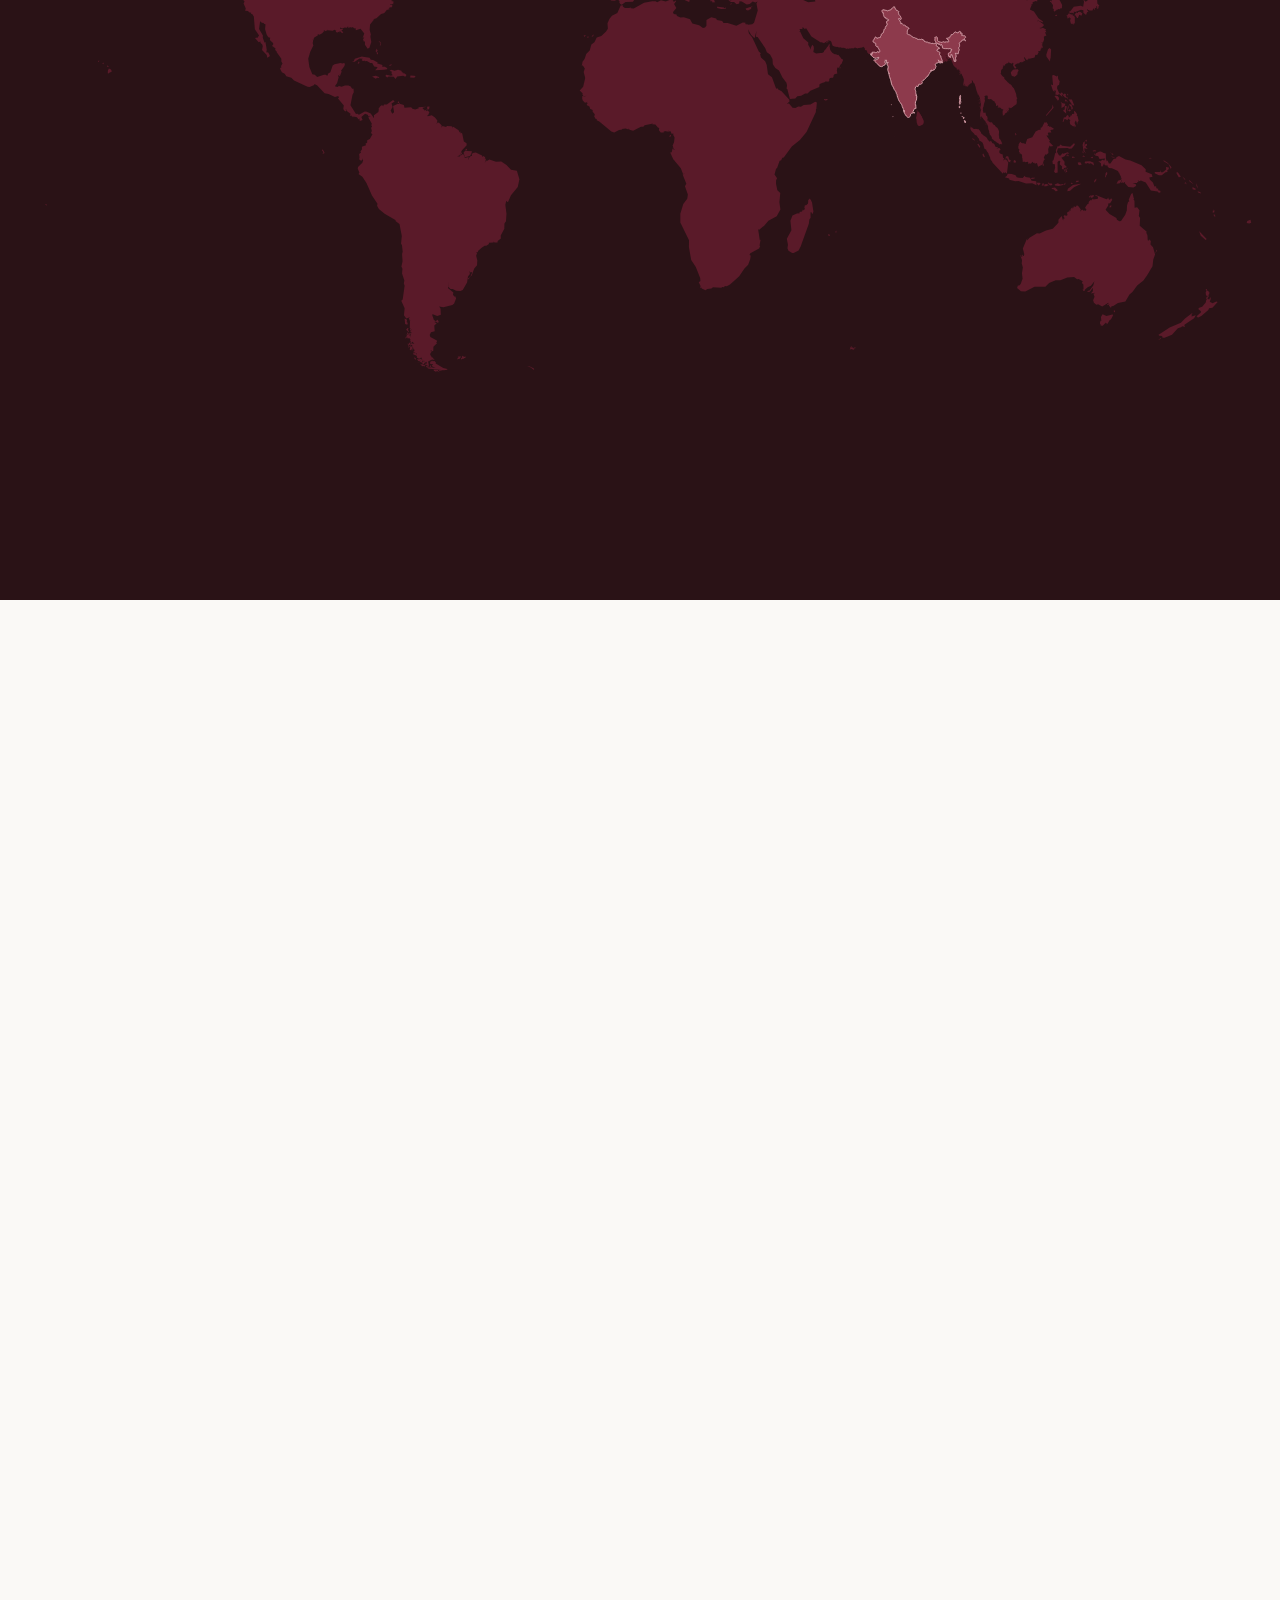
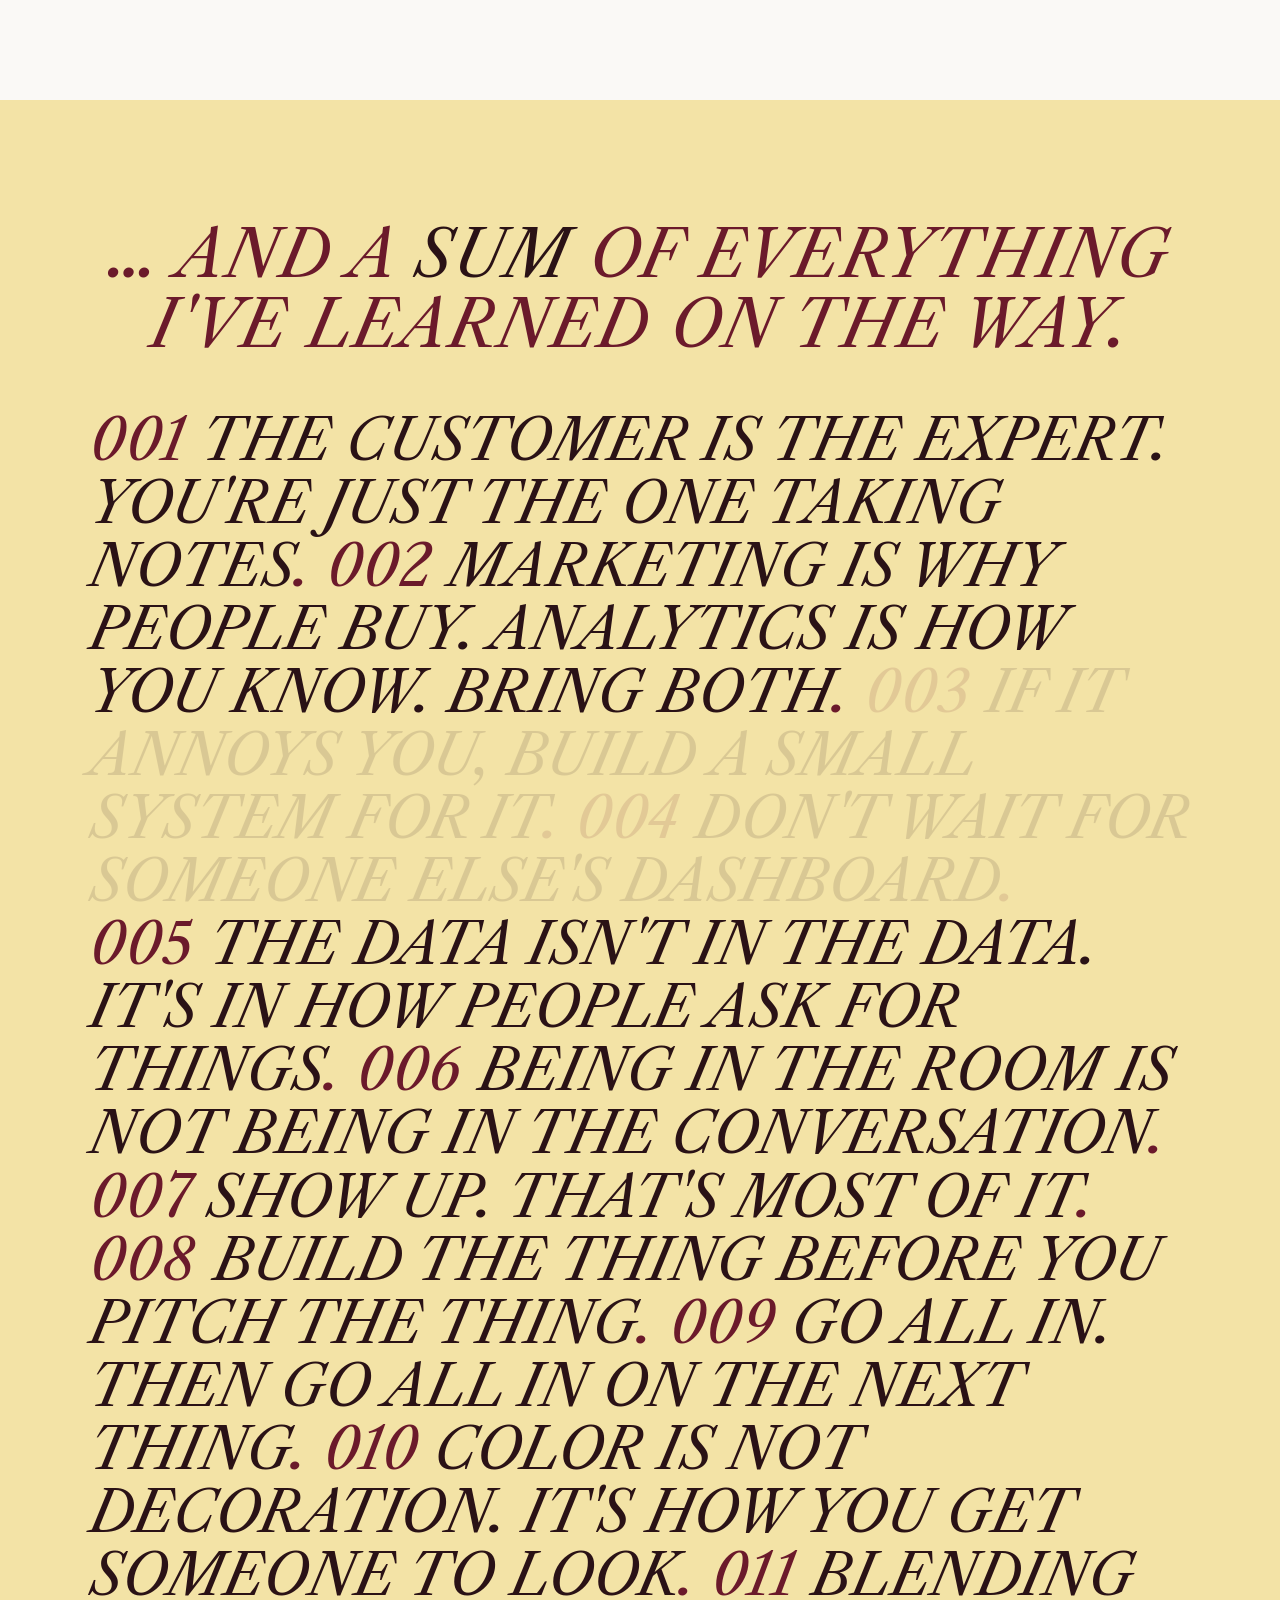
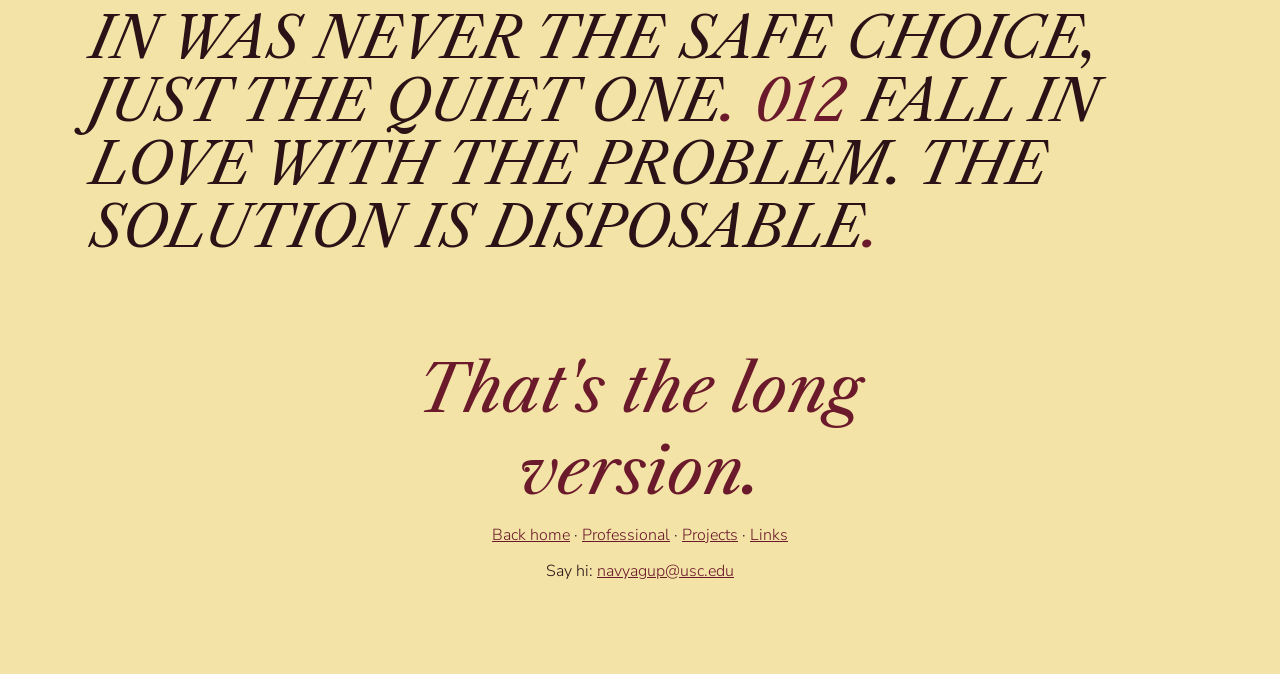
==== commit ad5d1a62: "Fix title overlap: looser line spacing, slight tracking, smaller h1s Co-Authored-By: Claude Sonnet 5" ====
--- a/about/index.html
+++ b/about/index.html
@@ -63,7 +63,7 @@
 #script { background: var(--paper); overflow: hidden; position: relative; }
 #script .stage { height: 100vh; height: 100svh; display: grid; place-items: center; padding: 24px; }
 #script .wrap { position: relative; width: min(1000px, 92vw); text-align: center; }
-.stext { margin: 0; font: 400 clamp(46px, 9vw, 132px) / 1.1 var(--hand); color: var(--maroon); }
+.stext { margin: 0; font: 400 clamp(46px, 9vw, 132px) / 1.28 var(--hand); color: var(--maroon); }
 .stext .w, .stext .ch { display: inline-block; }
 .stext .w { white-space: nowrap; }
 .sdot { position: absolute; border-radius: 50%; pointer-events: none; }
@@ -82,7 +82,7 @@
 .label { display: inline-flex; align-items: center; gap: 0.5em; margin: 0; font: 400 clamp(18px, 1.7vw, 22px) / 1.2 var(--type); color: var(--maroon); }
 .label svg { width: 1.15em; height: 1.15em; flex: none; }
 .quote { margin: 16px 0 0; }
-.quote p { margin: 0; font: 400 clamp(26px, 2.5vw, 34px) / 1.1 var(--hand); color: var(--ink); text-wrap: balance; }
+.quote p { margin: 0; font: 400 clamp(26px, 2.5vw, 34px) / 1.28 var(--hand); color: var(--ink); text-wrap: balance; }
 .quote footer { margin-top: 8px; font-size: 12px; letter-spacing: 0.16em; text-transform: uppercase; color: var(--soft); }
 .hint4 { margin: 18px 0 0; font-size: 14px; color: var(--soft); transition: opacity 0.4s; }
 .stage4.on .hint4 { display: none; }
@@ -110,9 +110,9 @@
 .ph { position: relative; aspect-ratio: 4 / 3; background: var(--c); display: grid; place-items: center; overflow: hidden; container-type: inline-size; }
 .tile.wide .ph { aspect-ratio: 3 / 2; }
 .ph img.photo { position: absolute; inset: 0; width: 100%; height: 100%; object-fit: cover; }
-.ph .big { font: 400 30cqw / 1.1 var(--hand); color: var(--ci); opacity: 0.8; }
+.ph .big { font: 400 30cqw / 1.28 var(--hand); color: var(--ci); opacity: 0.8; }
 .tile small { display: block; margin-top: 12px; font-size: 12px; letter-spacing: 0.14em; color: var(--soft); }
-.tile h3 { margin: 2px 0 4px; font: 400 clamp(28px, 3.2vw, 36px) / 1.1 var(--hand); color: var(--maroon); }
+.tile h3 { margin: 2px 0 4px; font: 400 clamp(28px, 3.2vw, 36px) / 1.28 var(--hand); color: var(--maroon); }
 .tile p { margin: 0; font-size: 14px; line-height: 1.5; }
 /* The circle, arrow and label on the cohort photo (moment 18) */
 .mark { position: absolute; inset: 0; width: 100%; height: 100%; pointer-events: none; }
@@ -150,7 +150,7 @@
 .sumlist .t::after { content: "."; color: var(--maroon); }
 .end { margin: 90px auto 0; max-width: 700px; text-align: center; color: var(--ink); }
 .end p { margin: 0 0 10px; }
-.end .hand { font: 400 clamp(40px, 6vw, 64px) / 1.1 var(--hand); color: var(--maroon); }
+.end .hand { font: 400 clamp(40px, 6vw, 64px) / 1.28 var(--hand); color: var(--maroon); }
 .end a { color: var(--maroon); }
 
 @media (max-width: 719px) {
--- a/fonts.css
+++ b/fonts.css
@@ -17,3 +17,6 @@
   src: local("Avenir-Light"), local("Avenir Light"),
        url("/assets/fonts/nunito-sans-latin-300-normal.woff2") format("woff2");
 }
+
+/* italic f/j swash descenders: a little tracking keeps neighbouring letters from touching */
+h1, h2, h3 { letter-spacing: 0.02em; }
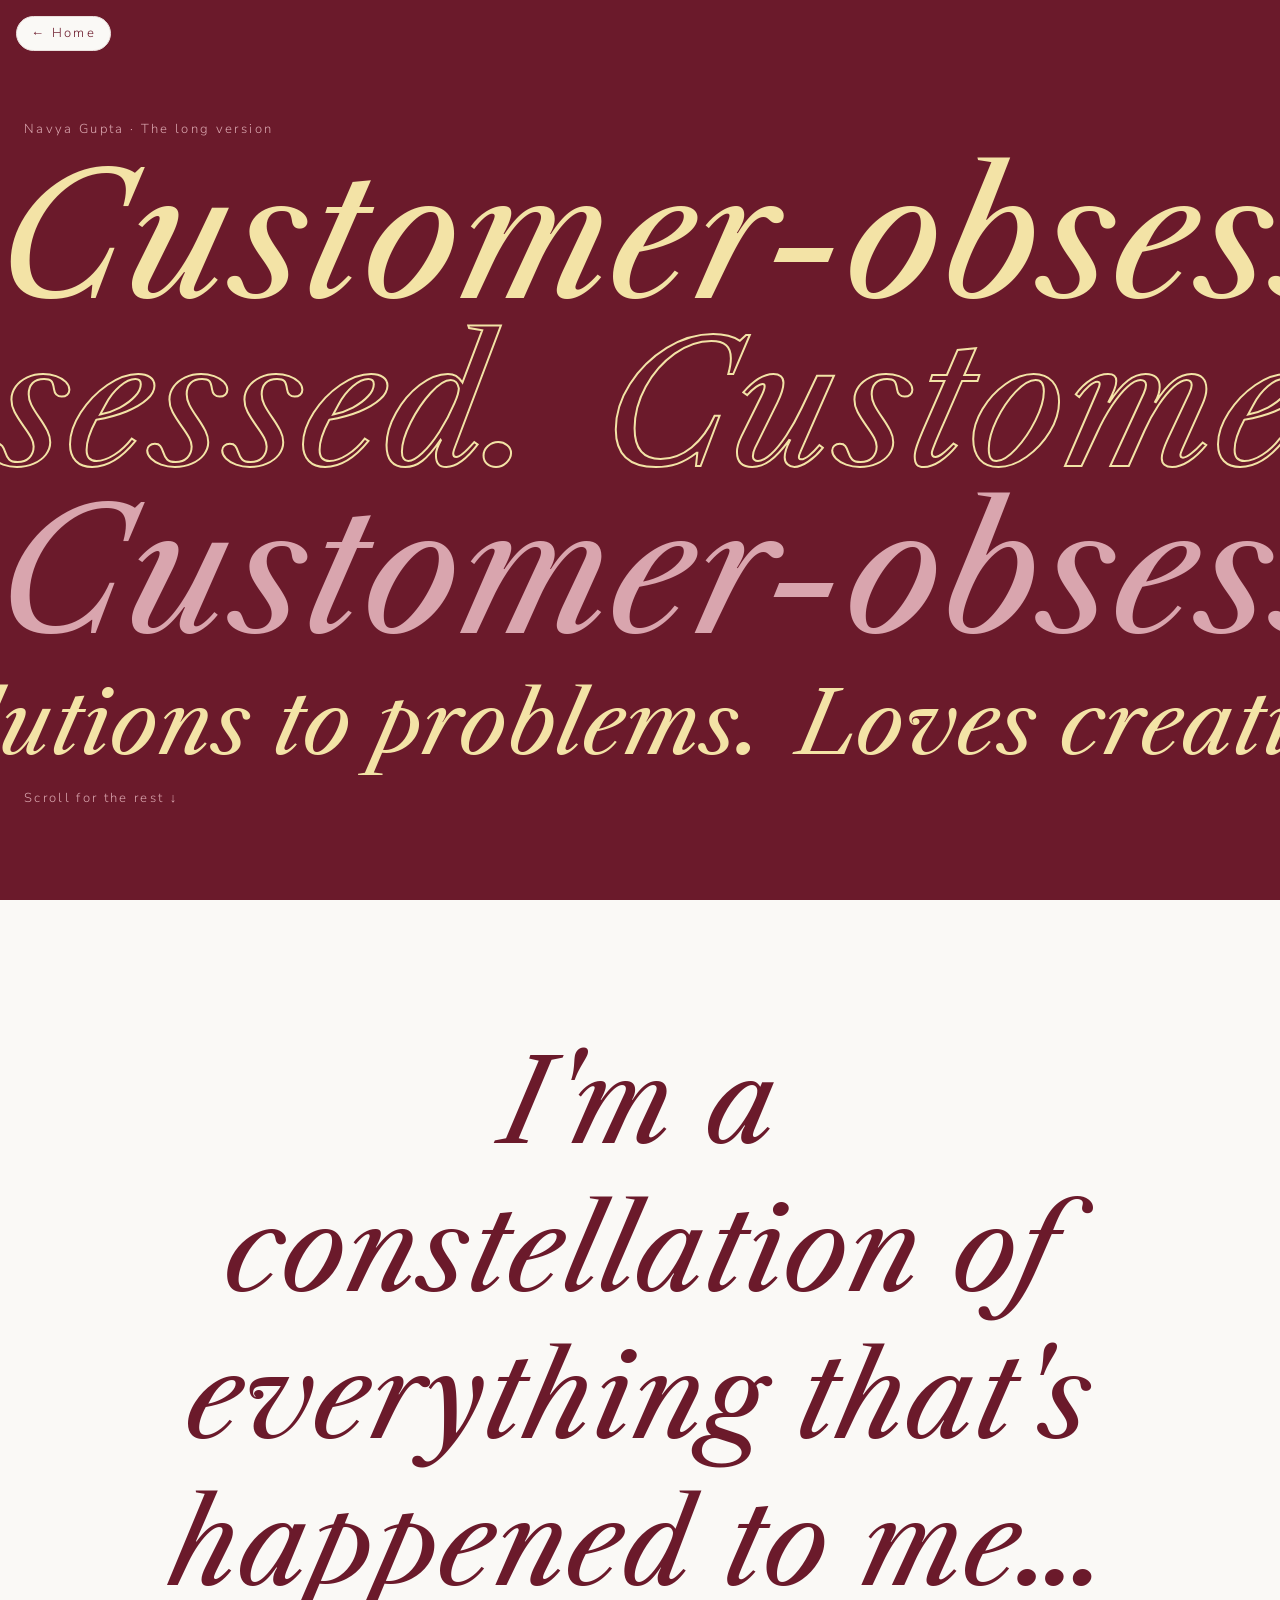
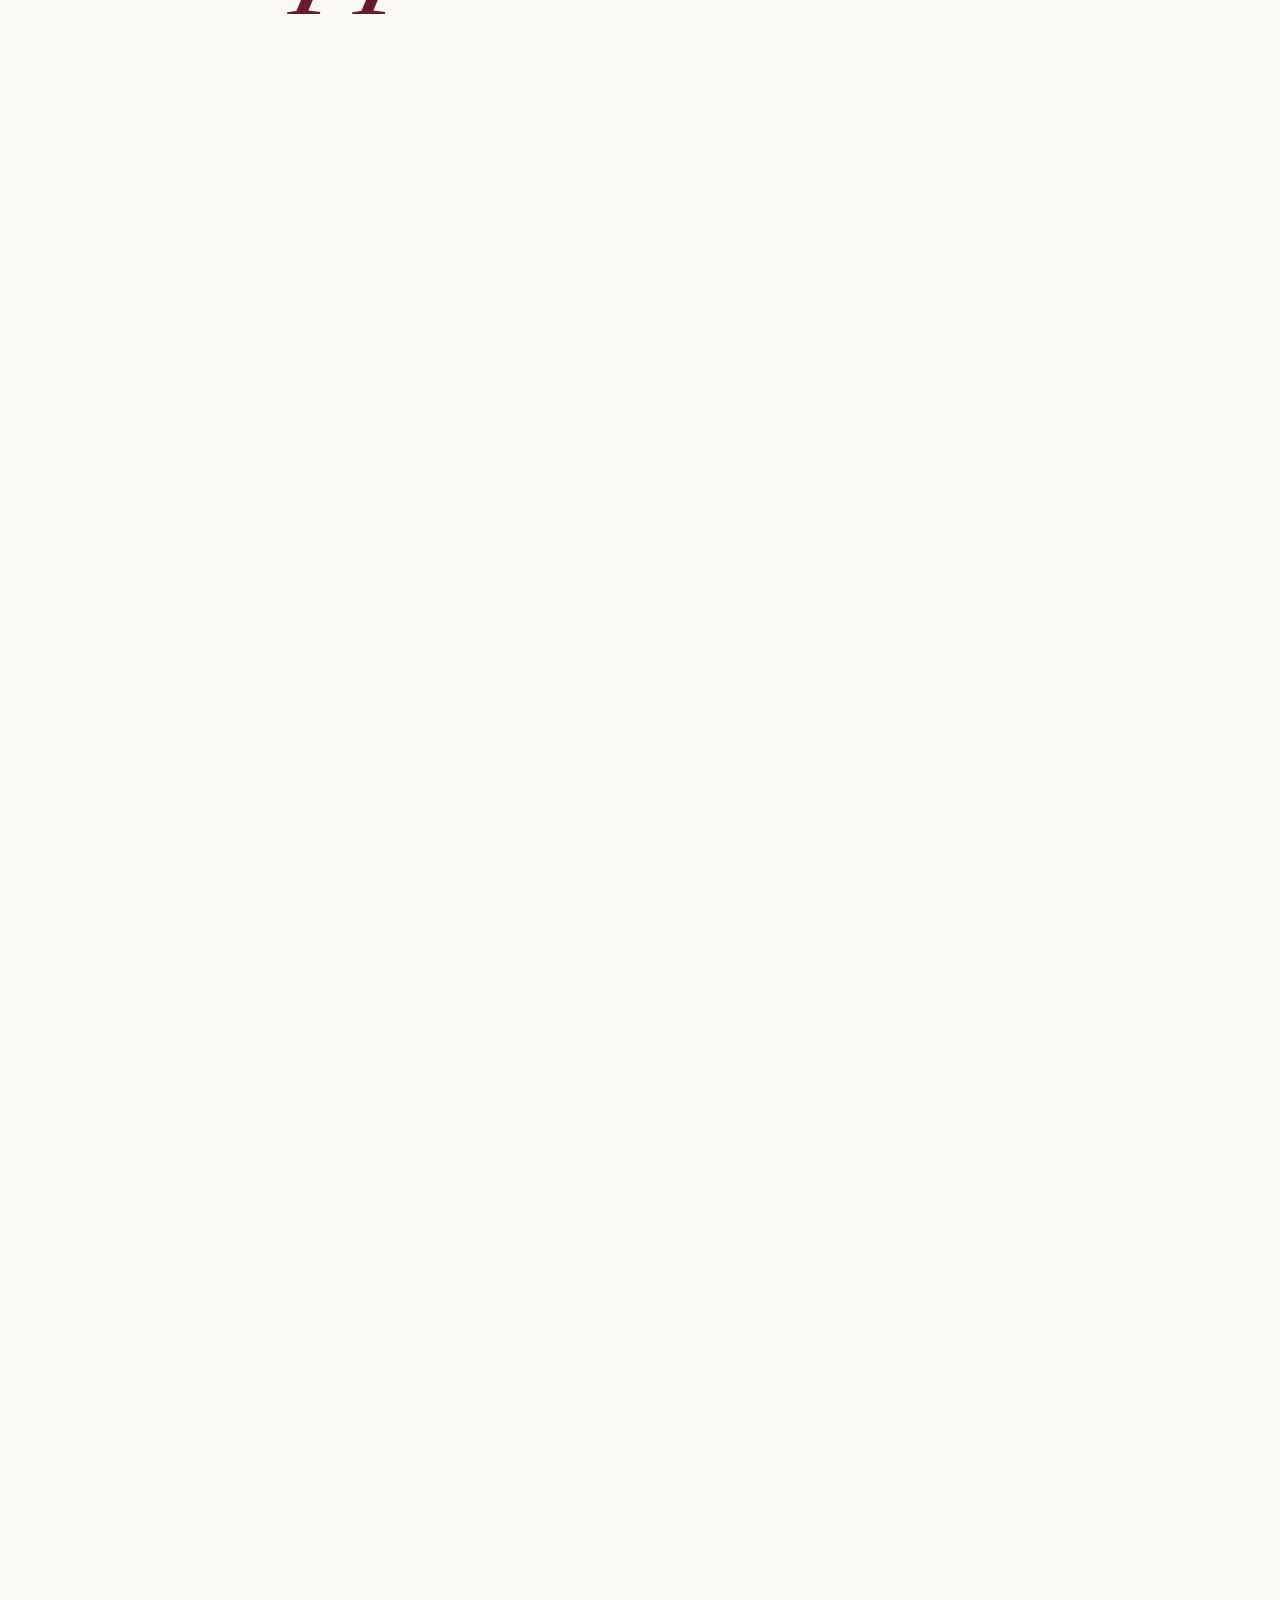
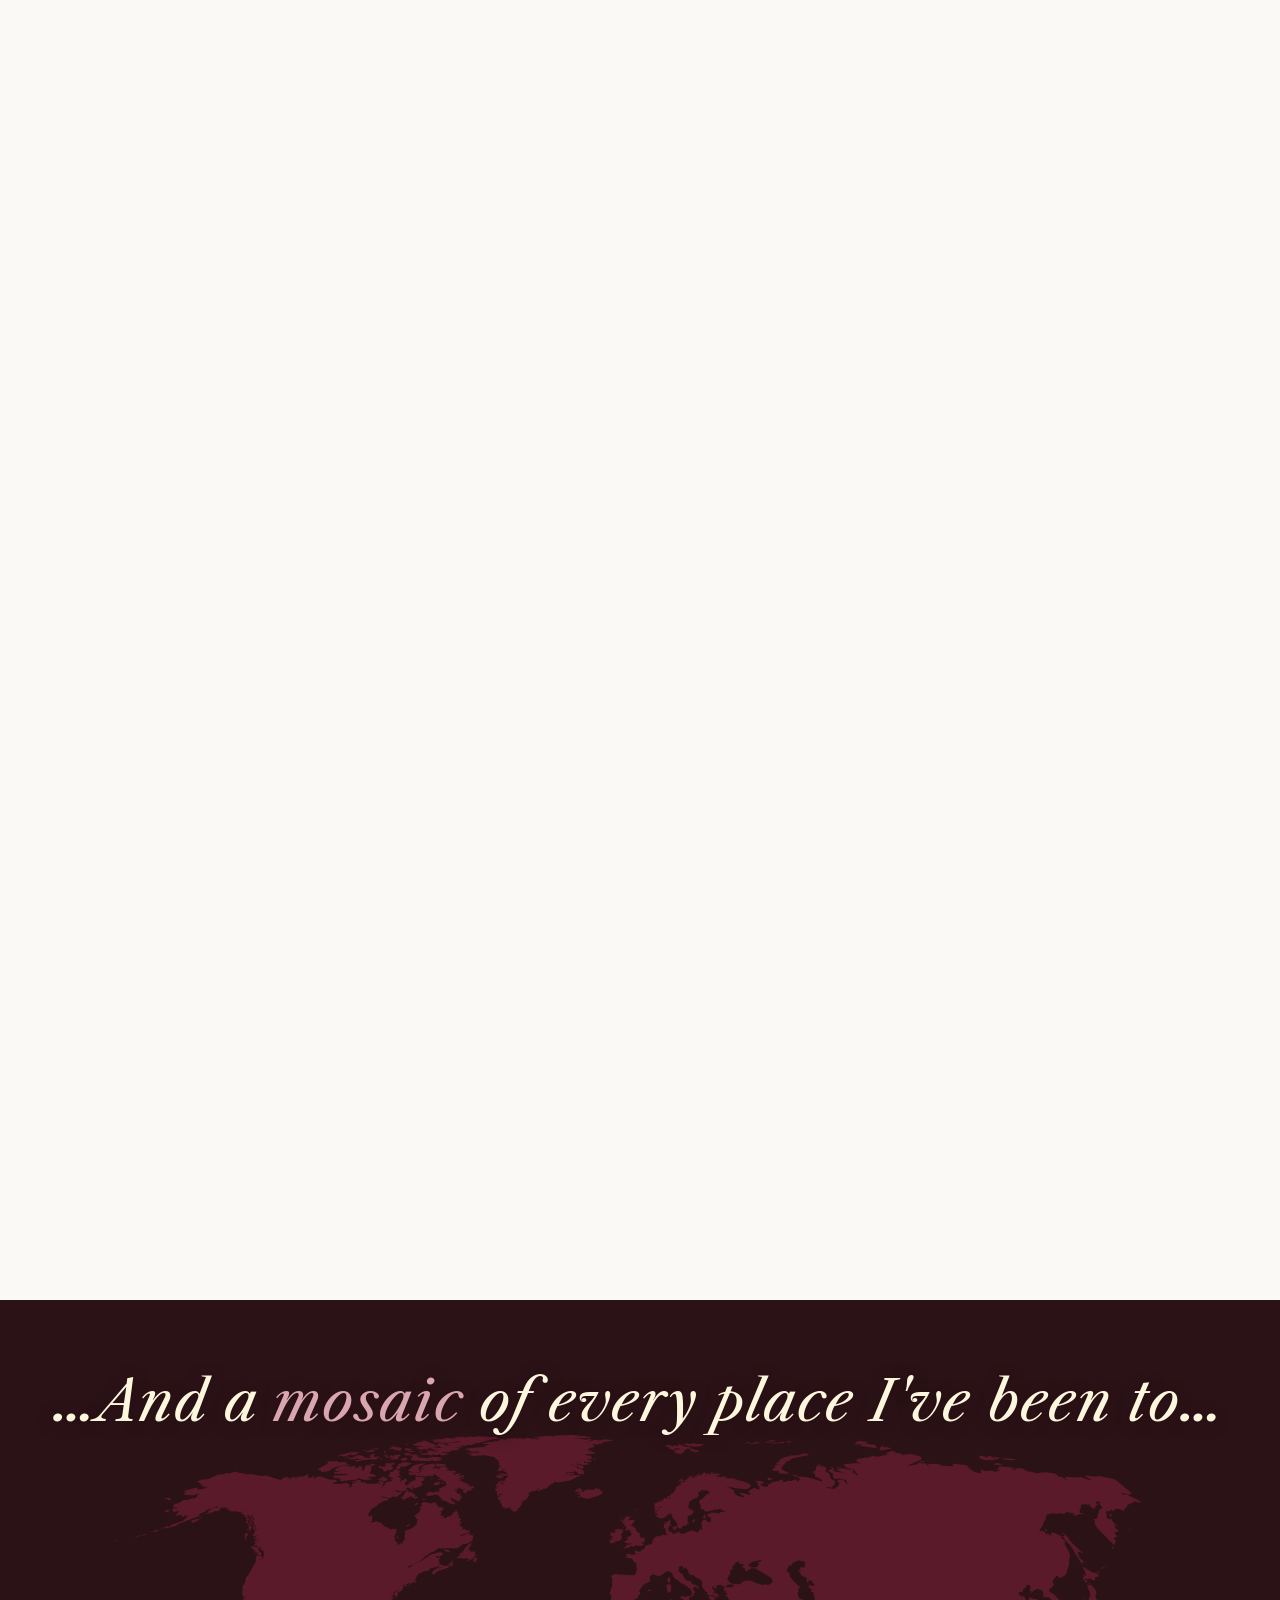
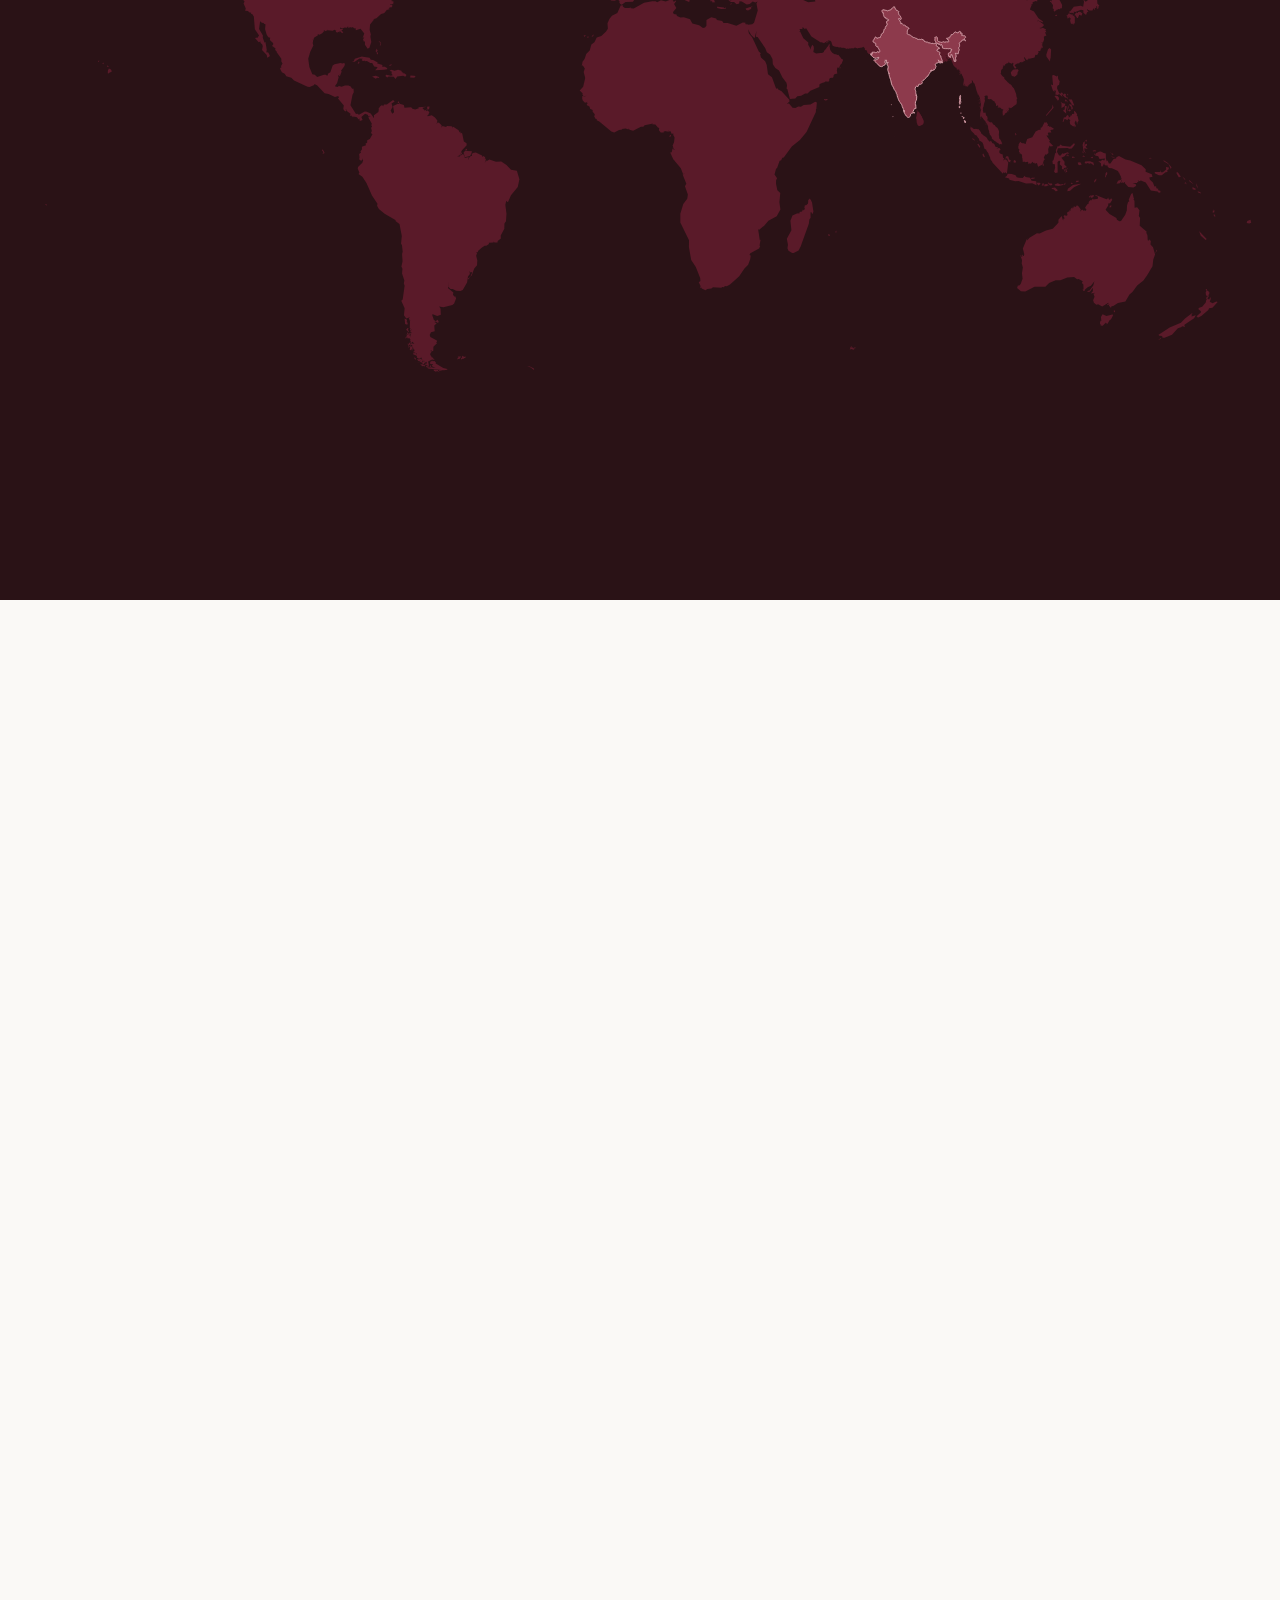
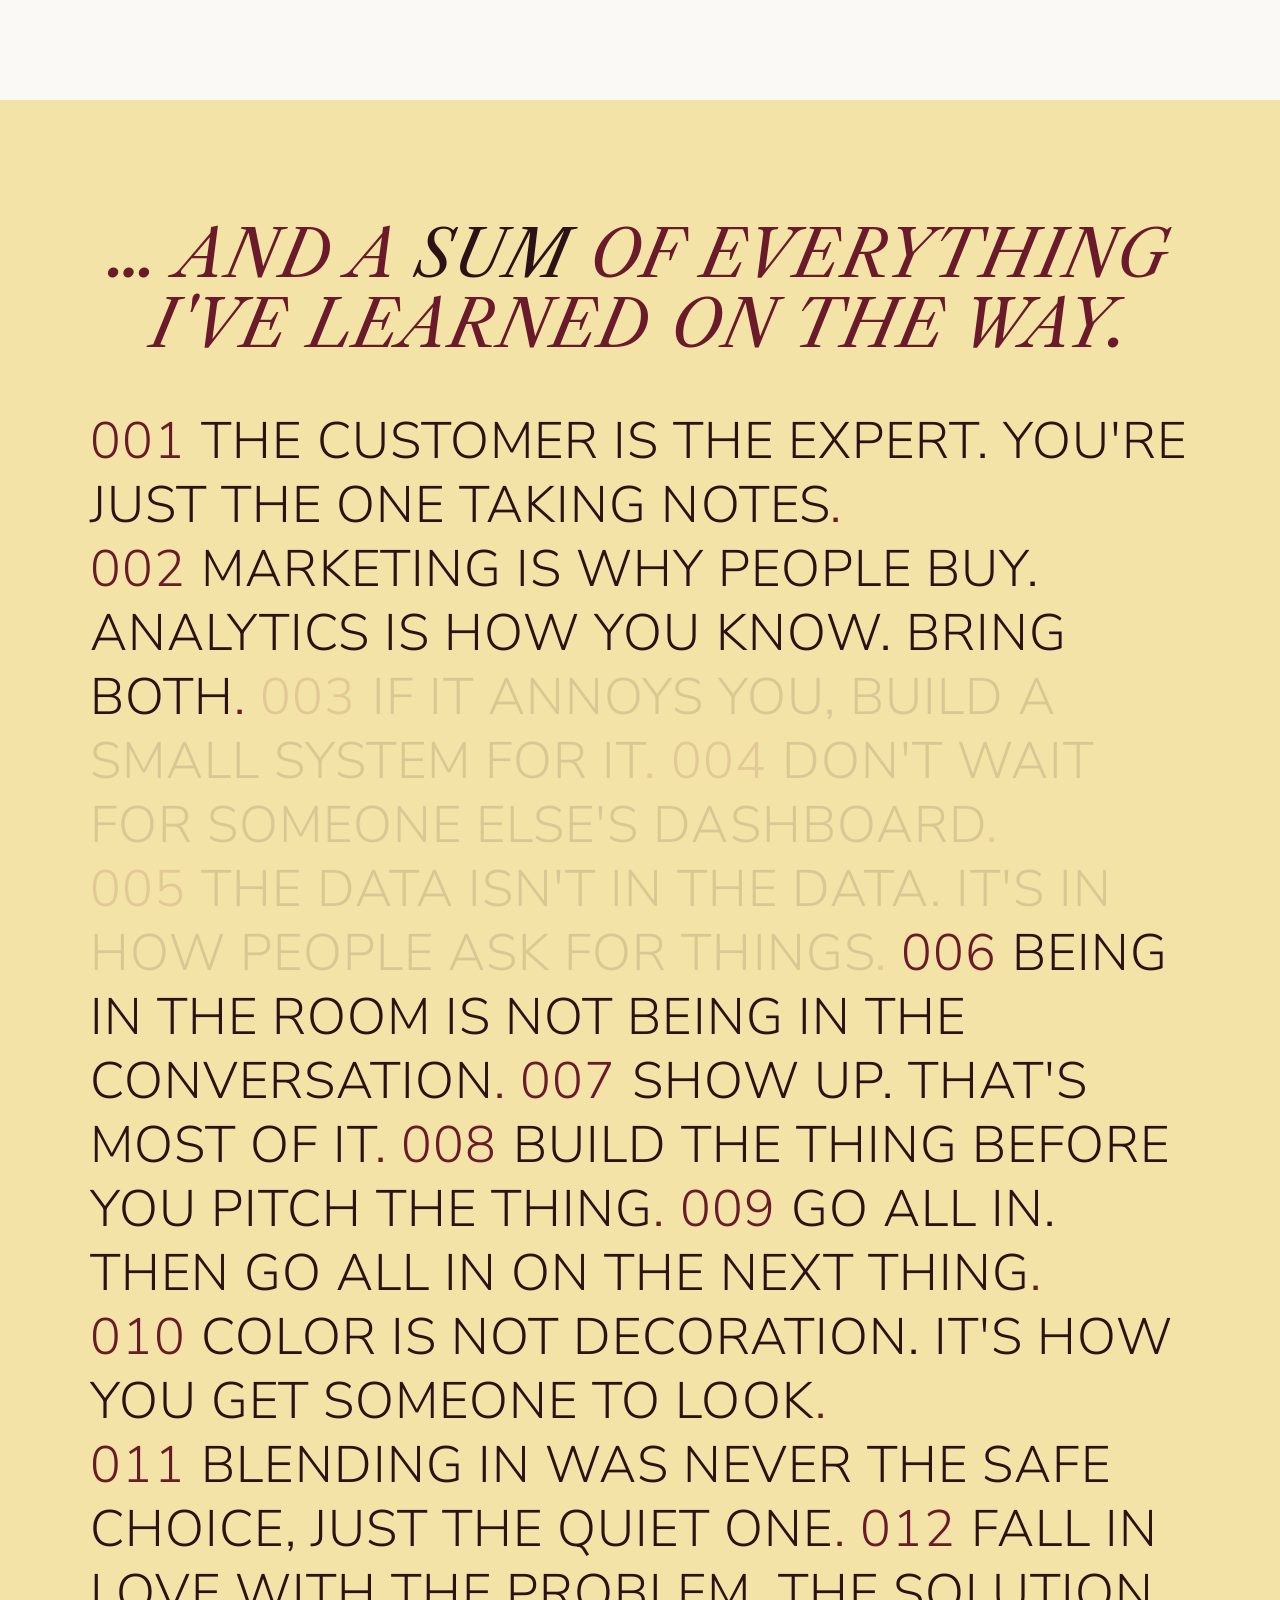
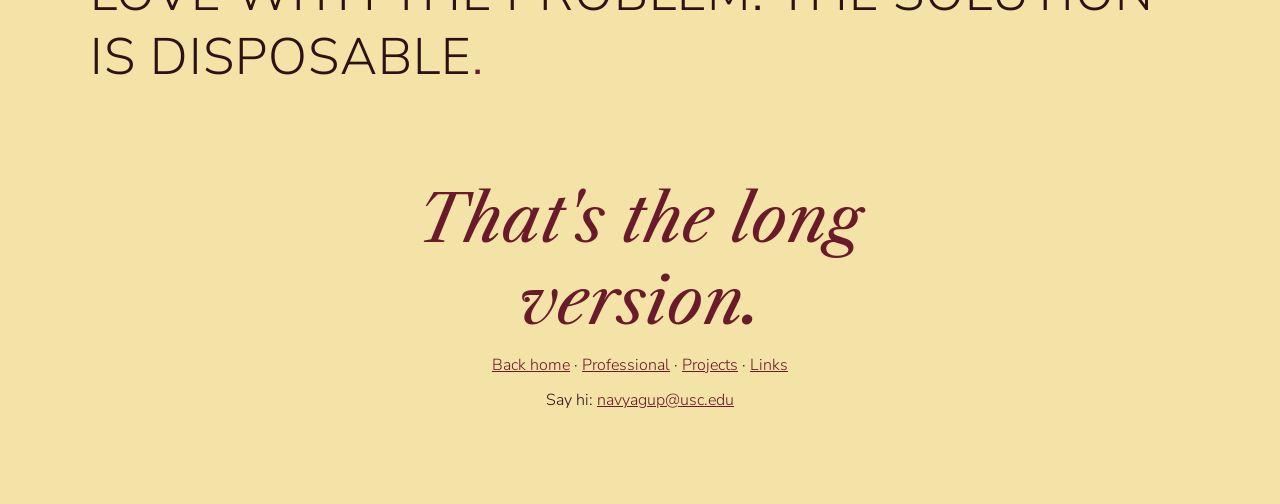
==== commit 5859cc7d: "About: manifesto list in body font (Avenir Light) Co-Authored-By: Claude Sonnet 5.5 <noreply@anthrop" ====
--- a/about/index.html
+++ b/about/index.html
@@ -143,7 +143,7 @@
 .sum { background: var(--butter); color: var(--maroon); padding: 120px 24px 80px; }
 .sum h2 { margin: 0 auto 48px; max-width: 1100px; text-align: center; text-transform: uppercase; font: 400 clamp(30px, 5vw, 68px) / 1.1 var(--display); }
 .sum h2 em { font-style: normal; color: var(--ink); }
-.sumlist { list-style: none; margin: 0 auto; padding: 0; max-width: 1100px; font: 400 clamp(26px, 4.4vw, 62px) / 1.12 var(--display); text-transform: uppercase; color: var(--ink); }
+.sumlist { list-style: none; margin: 0 auto; padding: 0; max-width: 1100px; font: 300 clamp(24px, 4vw, 54px) / 1.25 var(--type); letter-spacing: 0.02em; text-transform: uppercase; color: var(--ink); }
 .sumlist li { display: inline; }
 .sumlist li + li::before { content: " "; }
 .sumlist .n { color: var(--maroon); margin-right: 0.3em; }
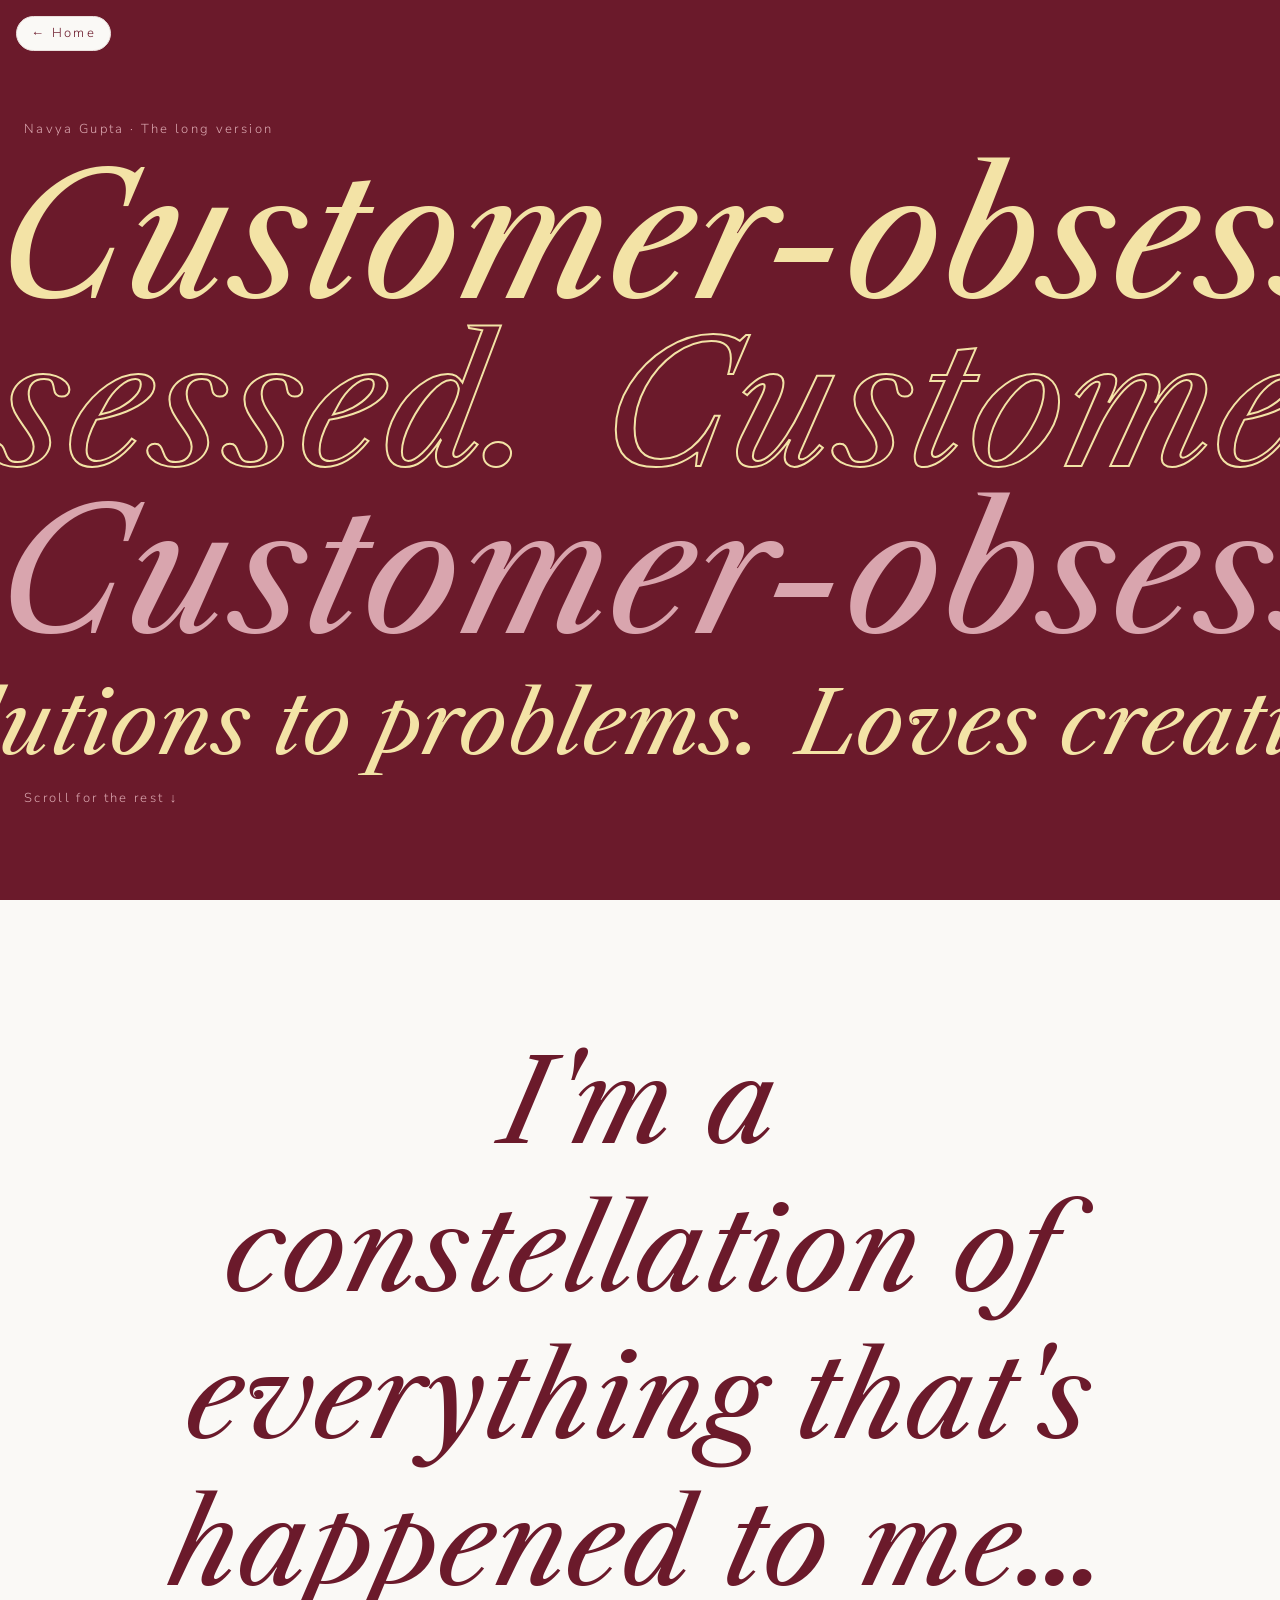
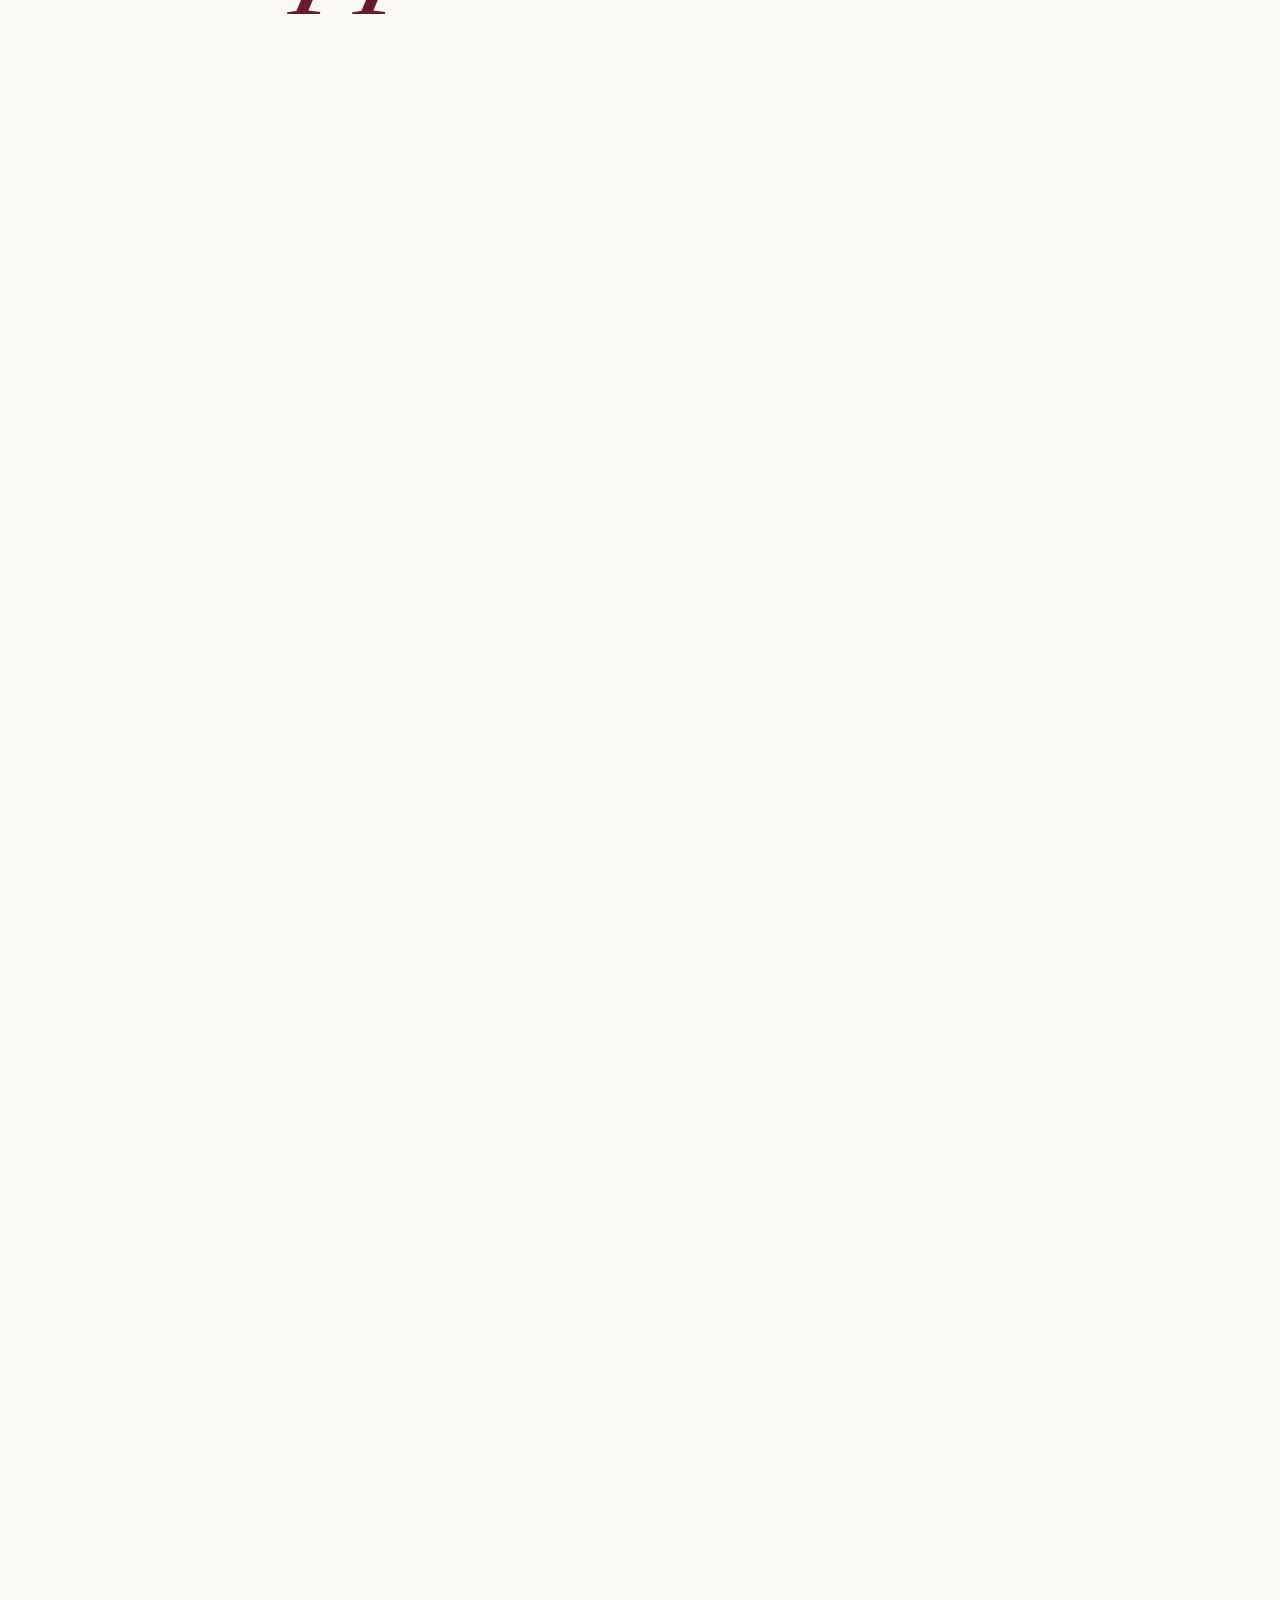
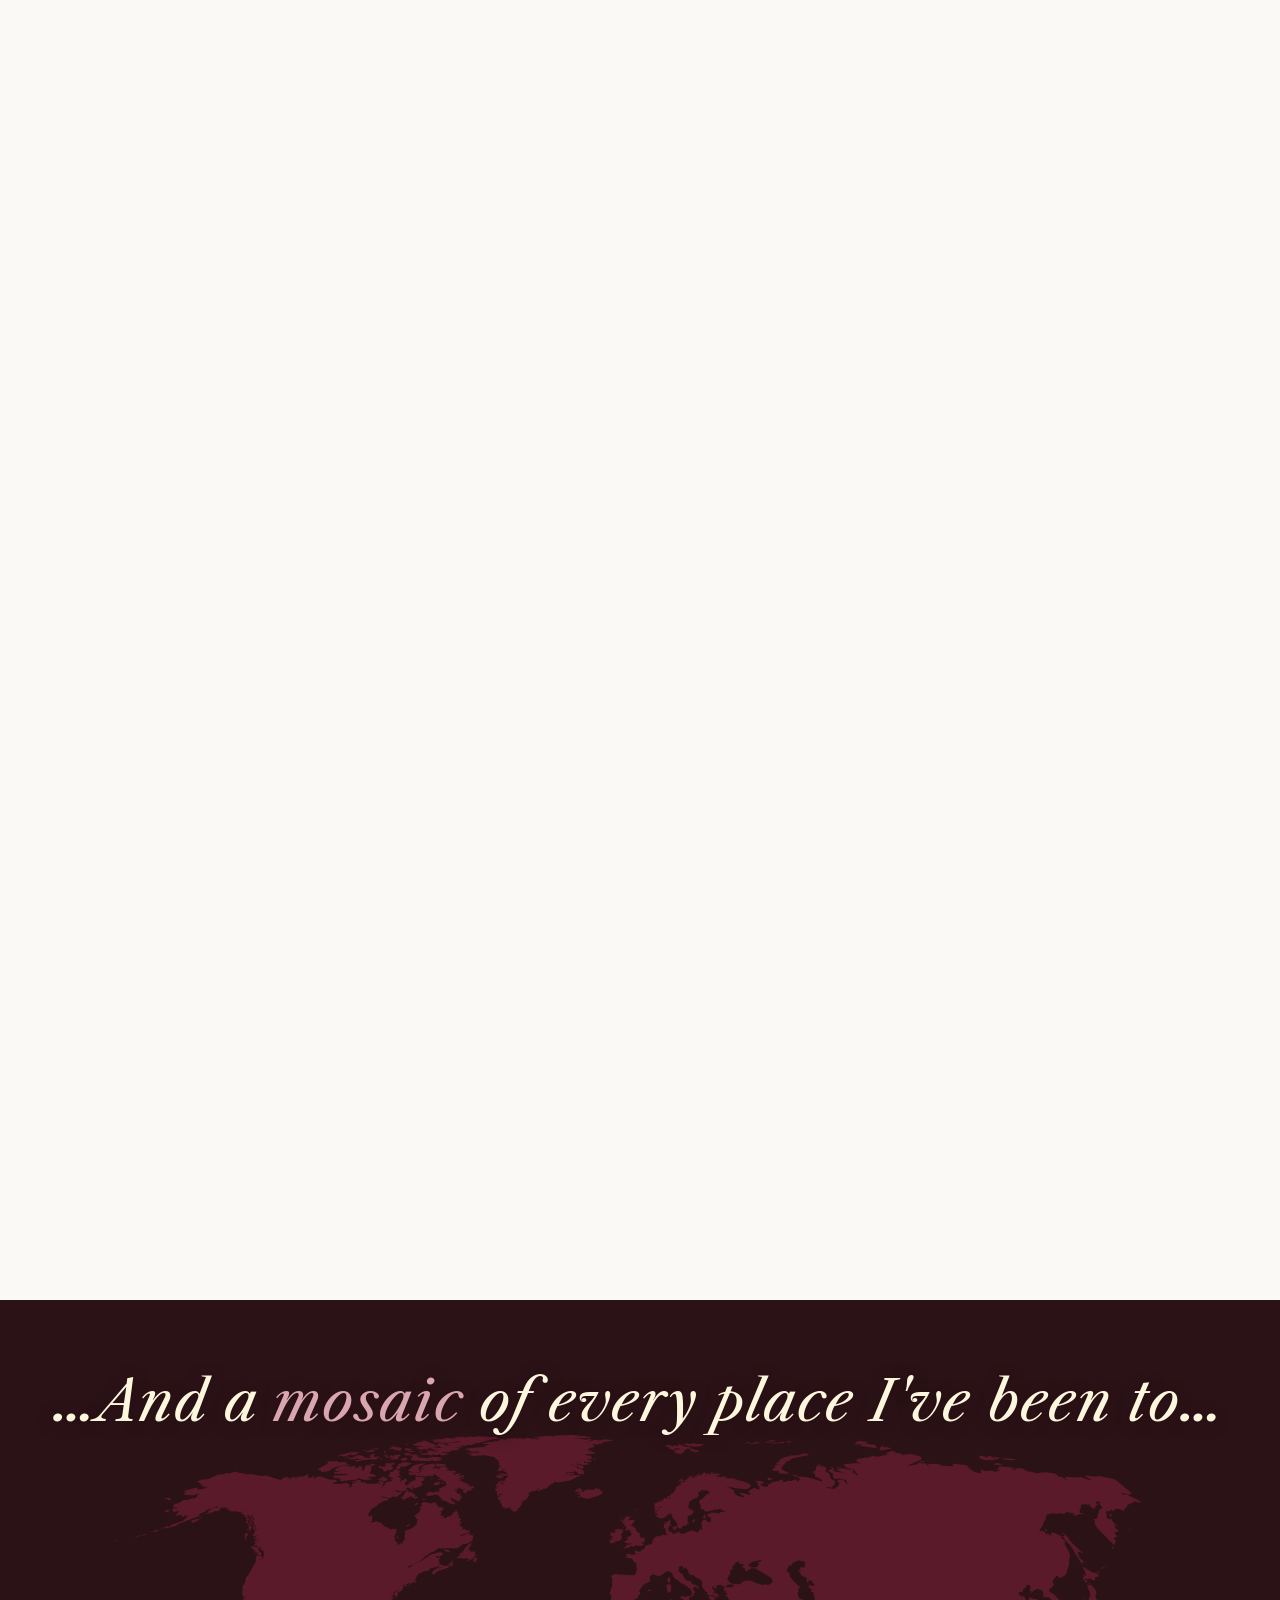
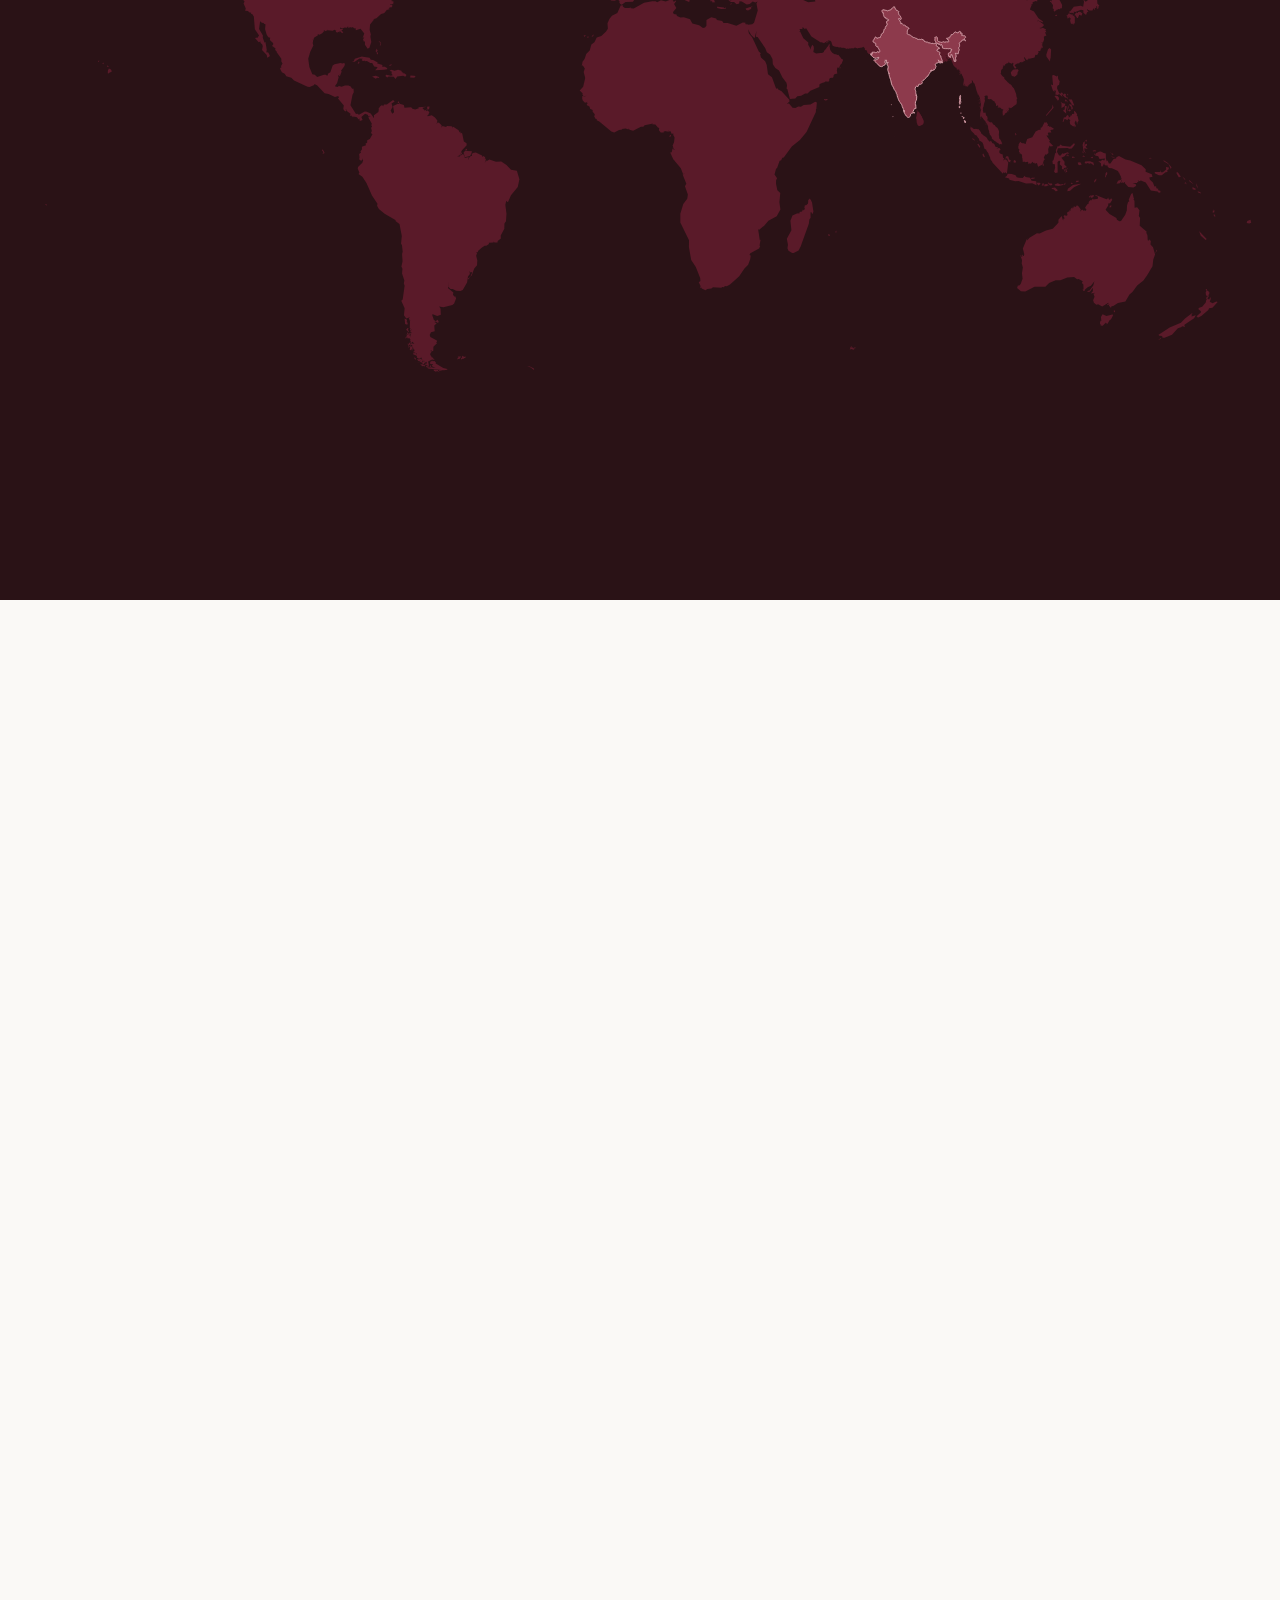
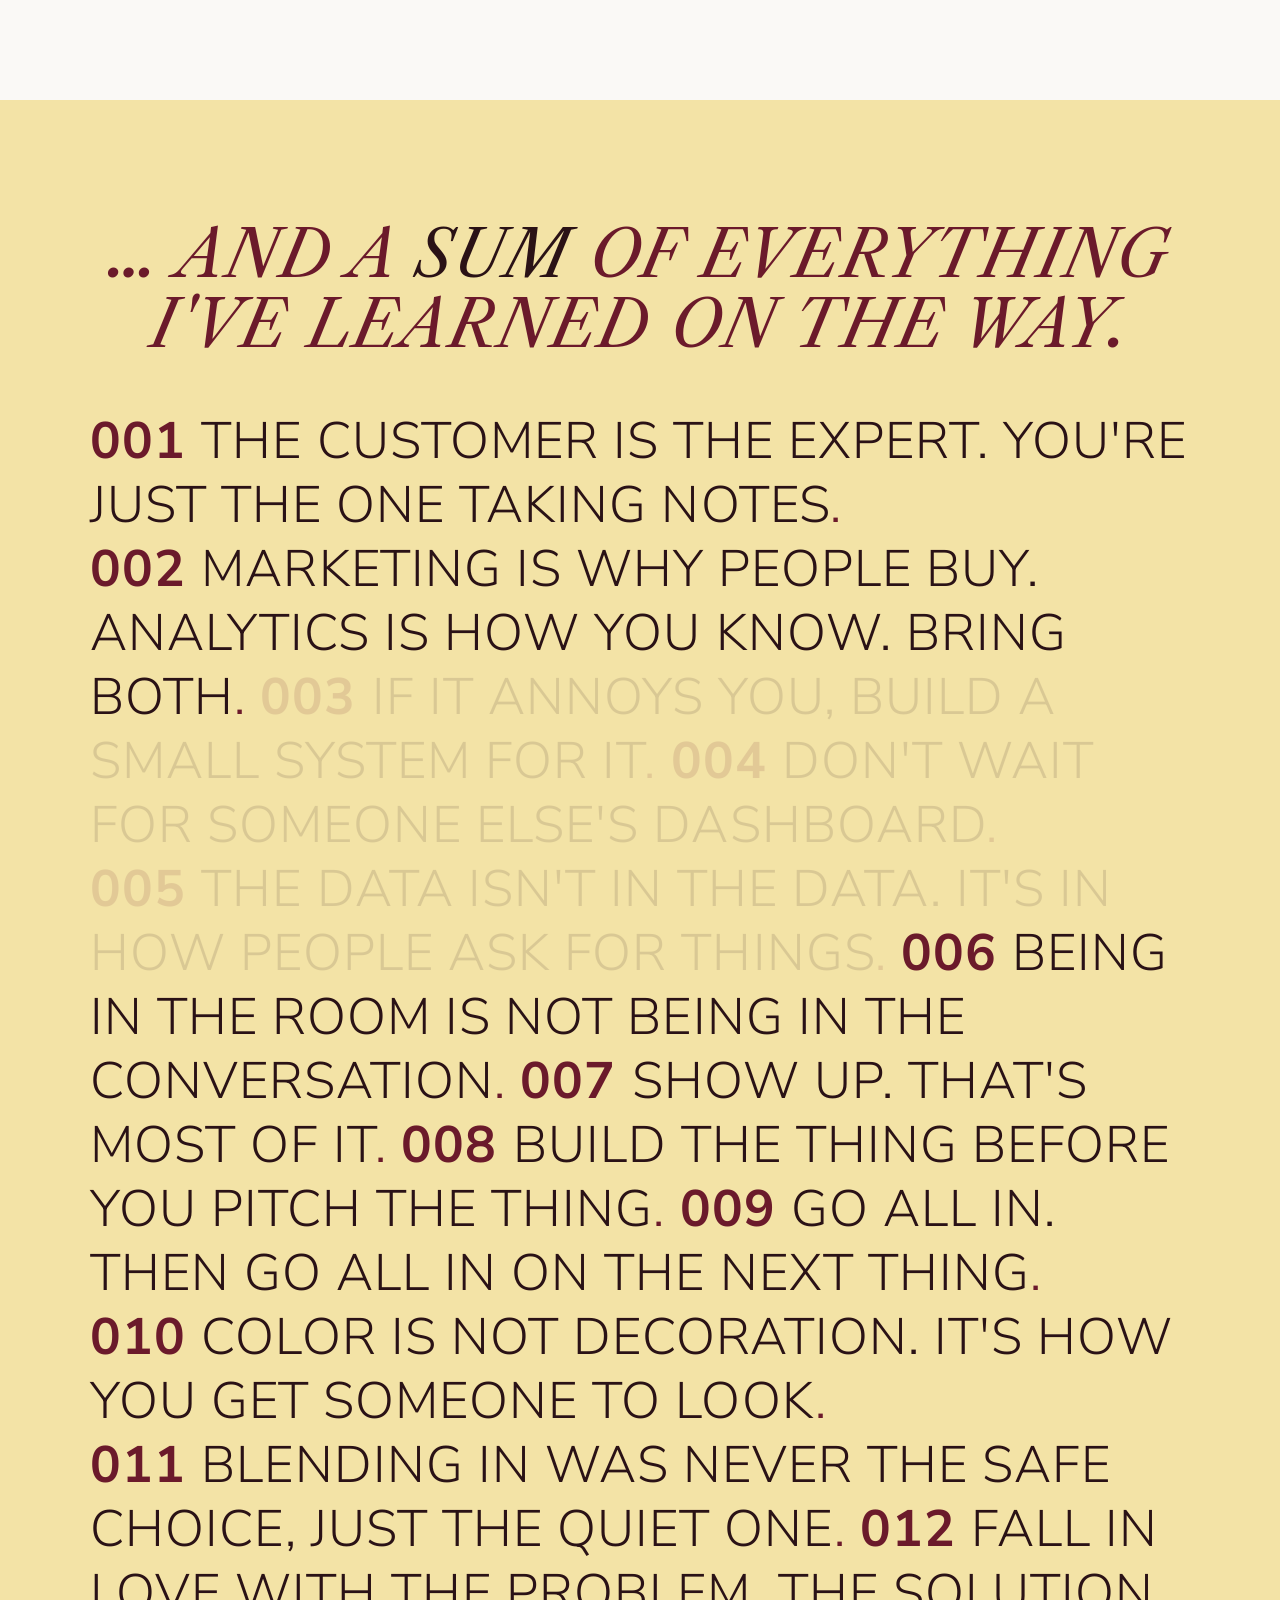
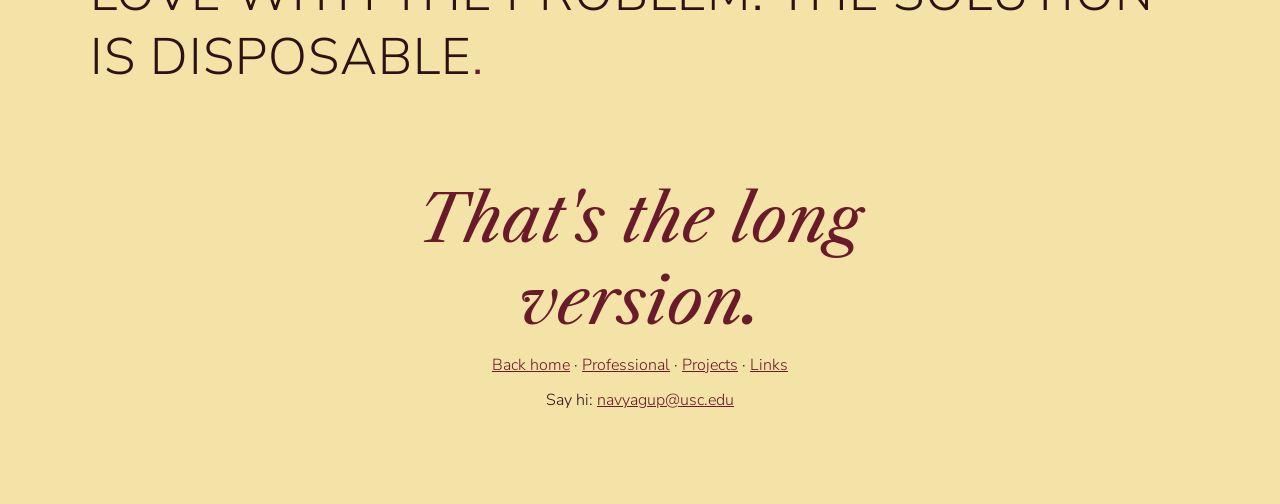
==== commit 9c4d2084: "About: bold the manifesto numbers Co-Authored-By: Claude Sonnet 5.5 <noreply@anthropic.com> Claude-S" ====
--- a/about/index.html
+++ b/about/index.html
@@ -146,7 +146,7 @@
 .sumlist { list-style: none; margin: 0 auto; padding: 0; max-width: 1100px; font: 300 clamp(24px, 4vw, 54px) / 1.25 var(--type); letter-spacing: 0.02em; text-transform: uppercase; color: var(--ink); }
 .sumlist li { display: inline; }
 .sumlist li + li::before { content: " "; }
-.sumlist .n { color: var(--maroon); margin-right: 0.3em; }
+.sumlist .n { font-family: "Site Body Bold", var(--type); font-weight: 700; color: var(--maroon); margin-right: 0.3em; }
 .sumlist .t::after { content: "."; color: var(--maroon); }
 .end { margin: 90px auto 0; max-width: 700px; text-align: center; color: var(--ink); }
 .end p { margin: 0 0 10px; }
--- a/fonts.css
+++ b/fonts.css
@@ -20,3 +20,14 @@
 
 /* italic f/j swash descenders: a little tracking keeps neighbouring letters from touching */
 h1, h2, h3 { letter-spacing: 0.02em; }
+
+/* Bold Avenir for the few spots that ask for it (the numbers on the About page). Kept as its own
+   family so the light body text and small labels stay light everywhere else. */
+@font-face {
+  font-family: "Site Body Bold";
+  font-style: normal;
+  font-weight: 700;
+  font-display: swap;
+  src: local("Avenir-Heavy"), local("Avenir Heavy"),
+       url("/assets/fonts/nunito-sans-latin-700-normal.woff2") format("woff2");
+}
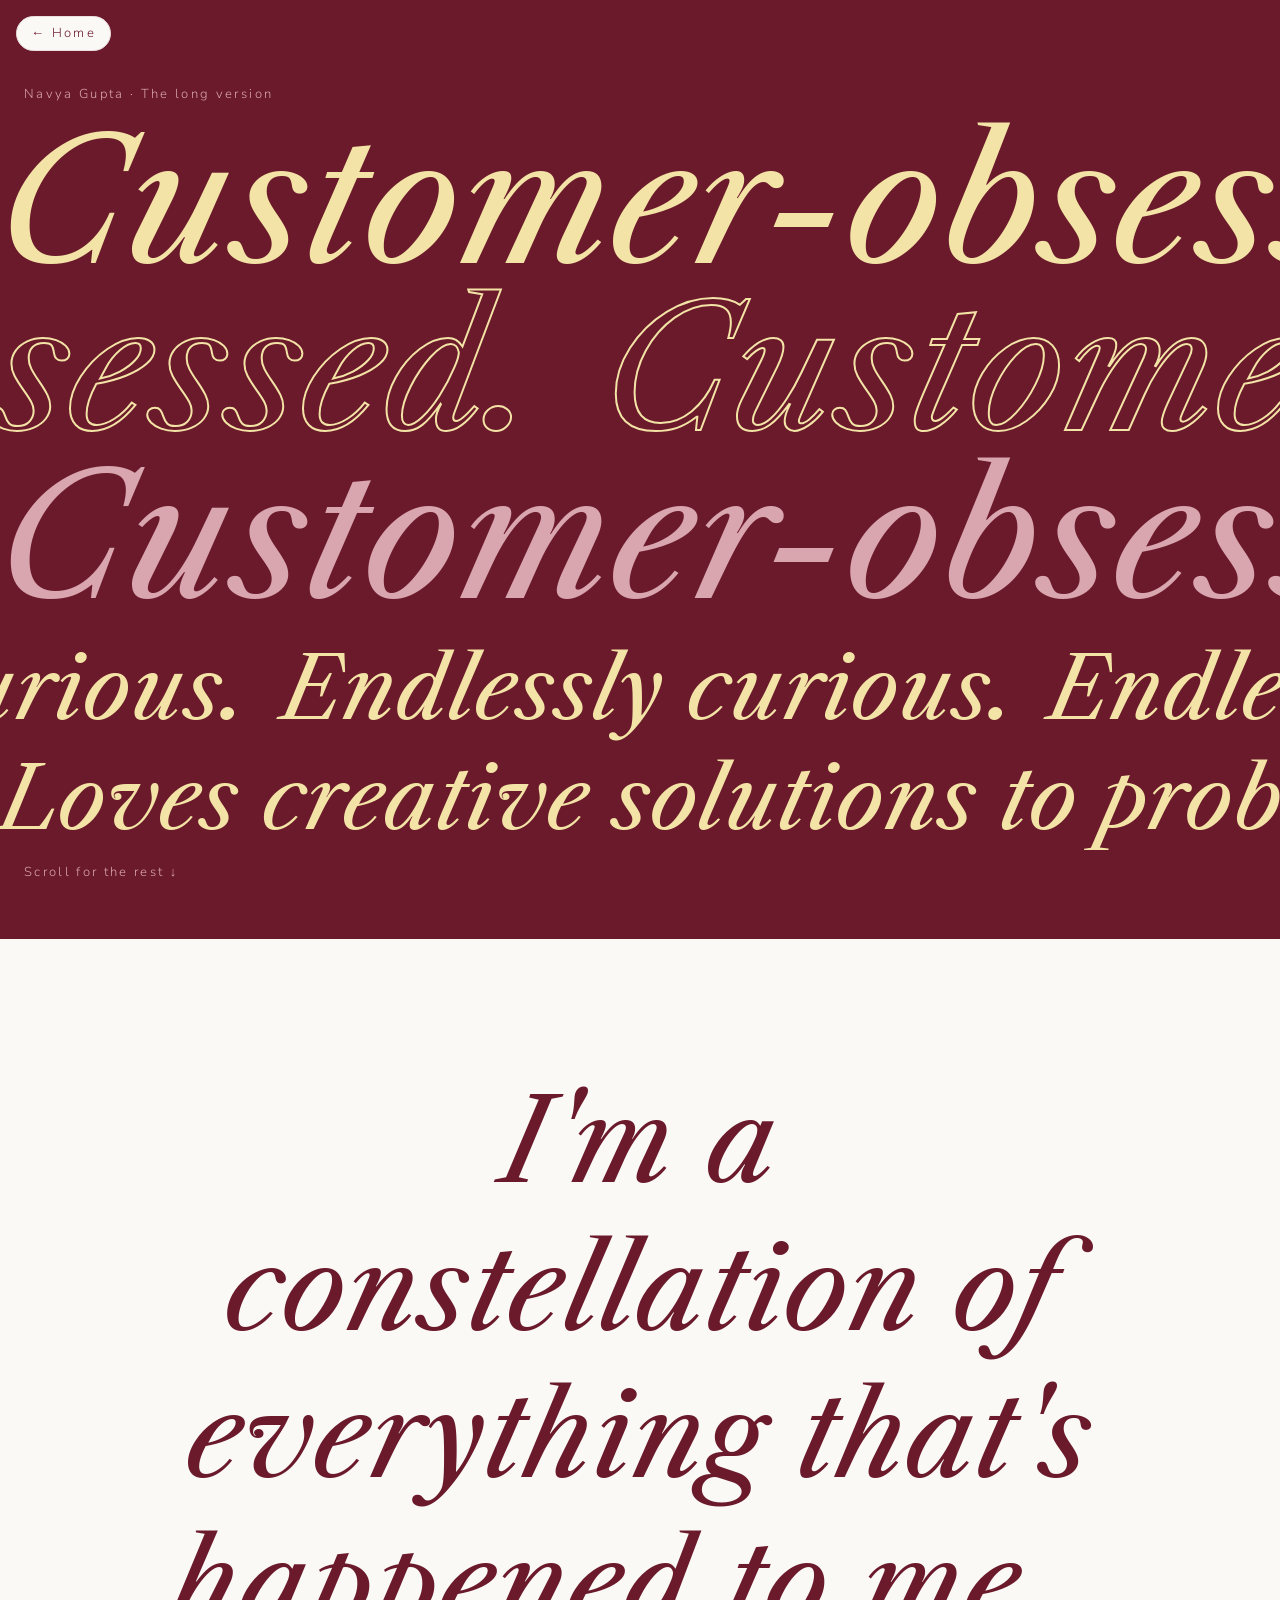
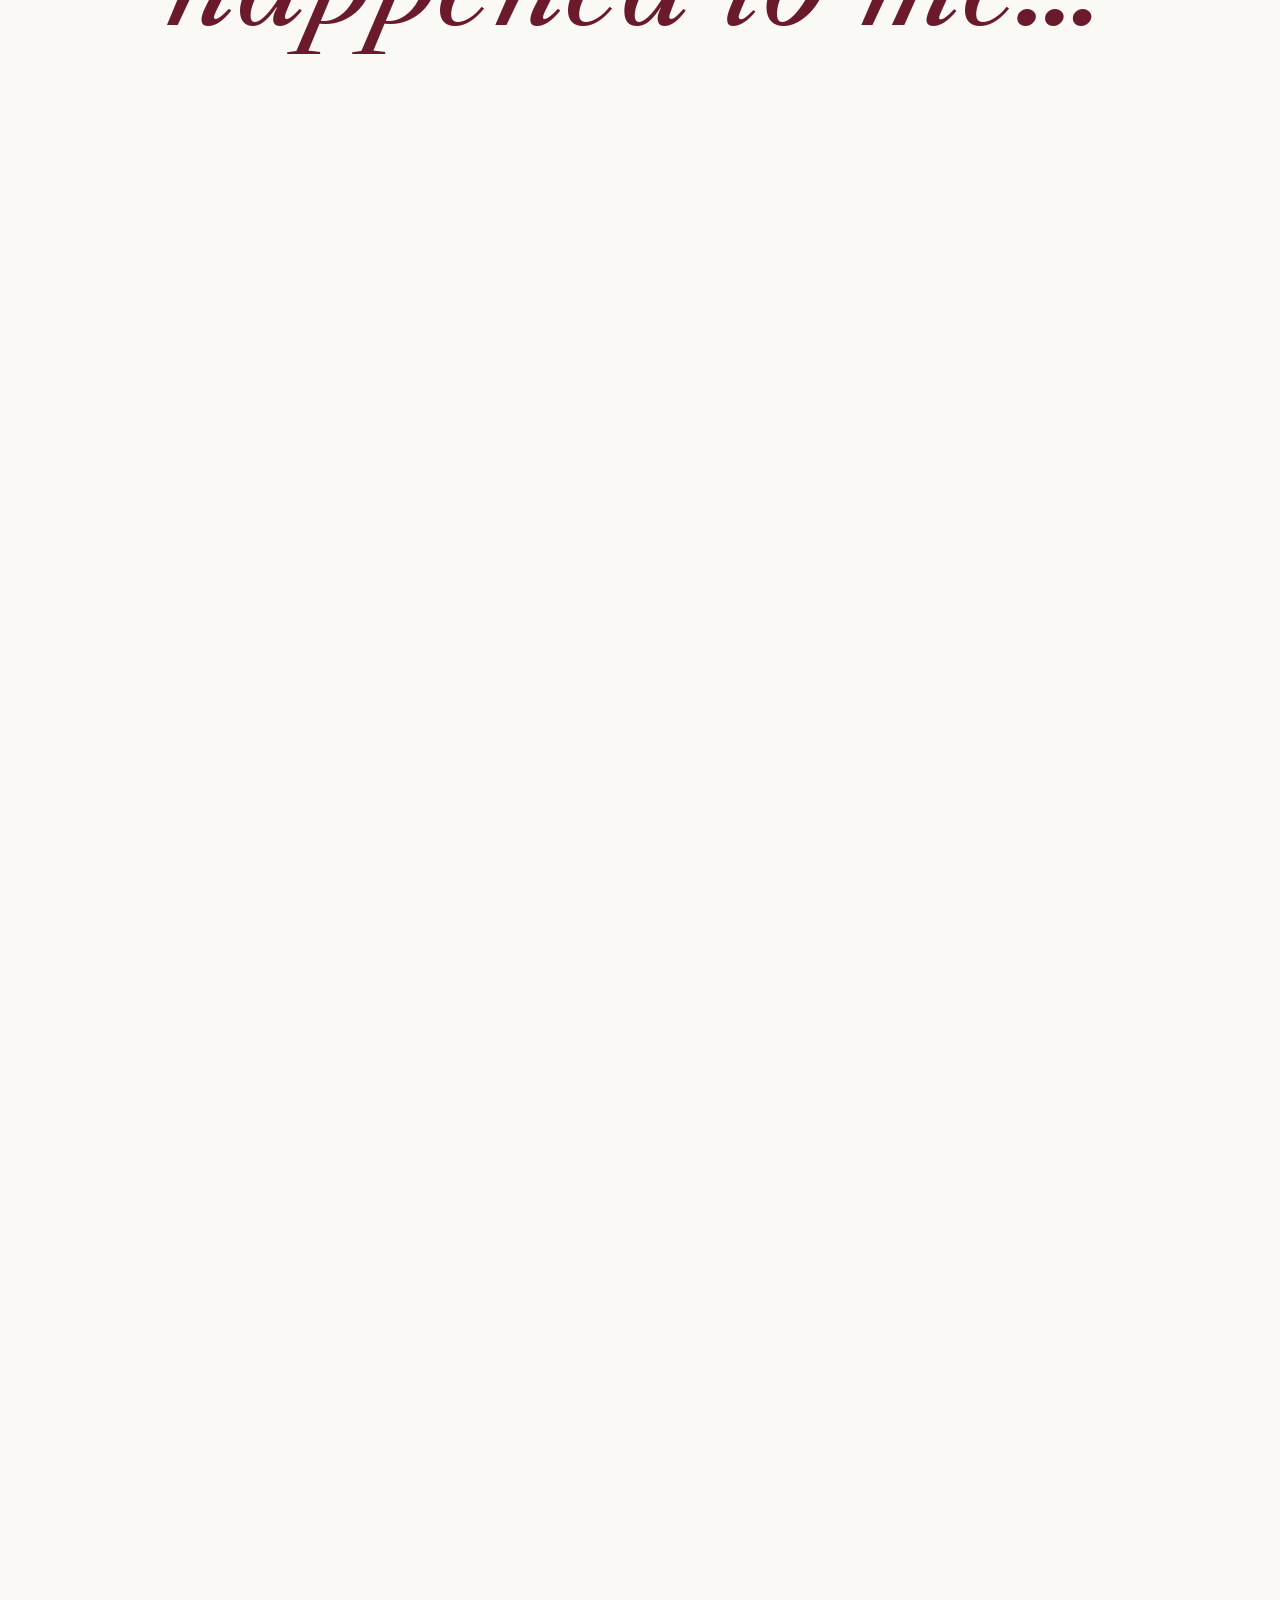
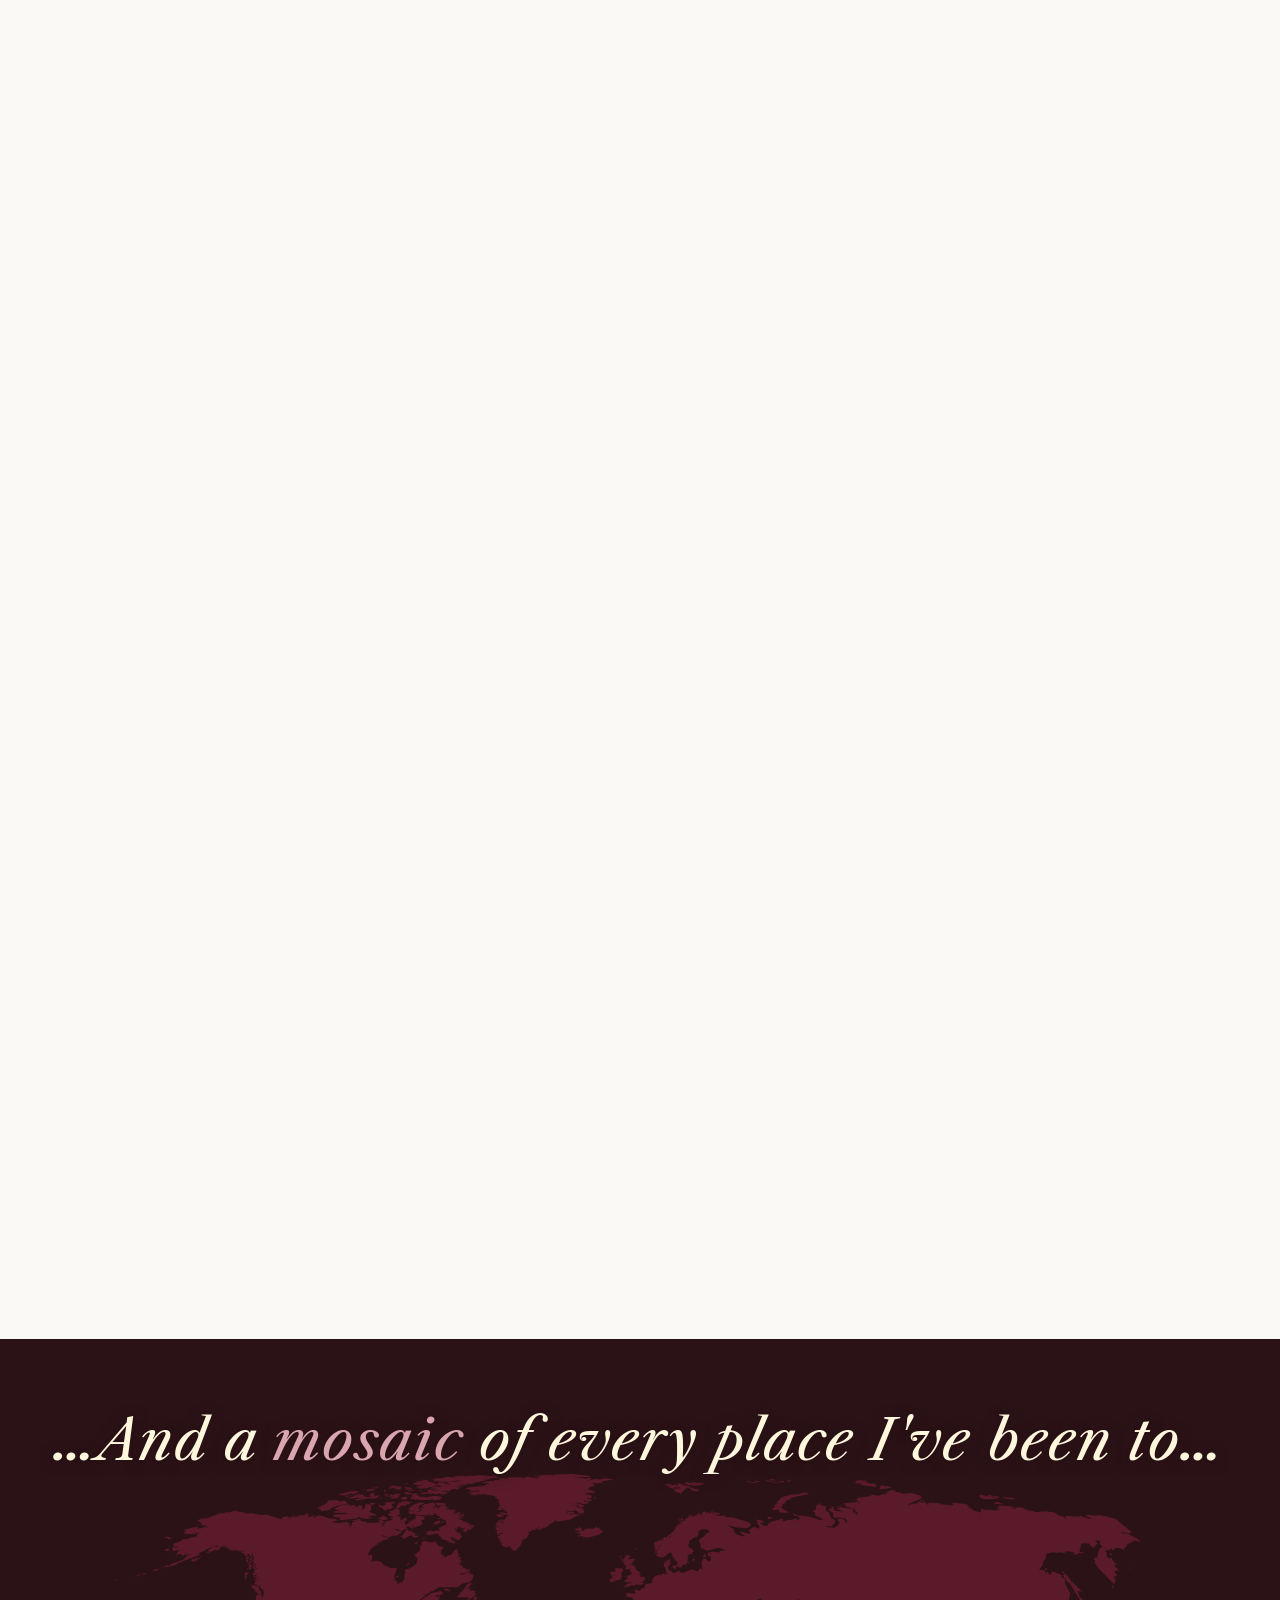
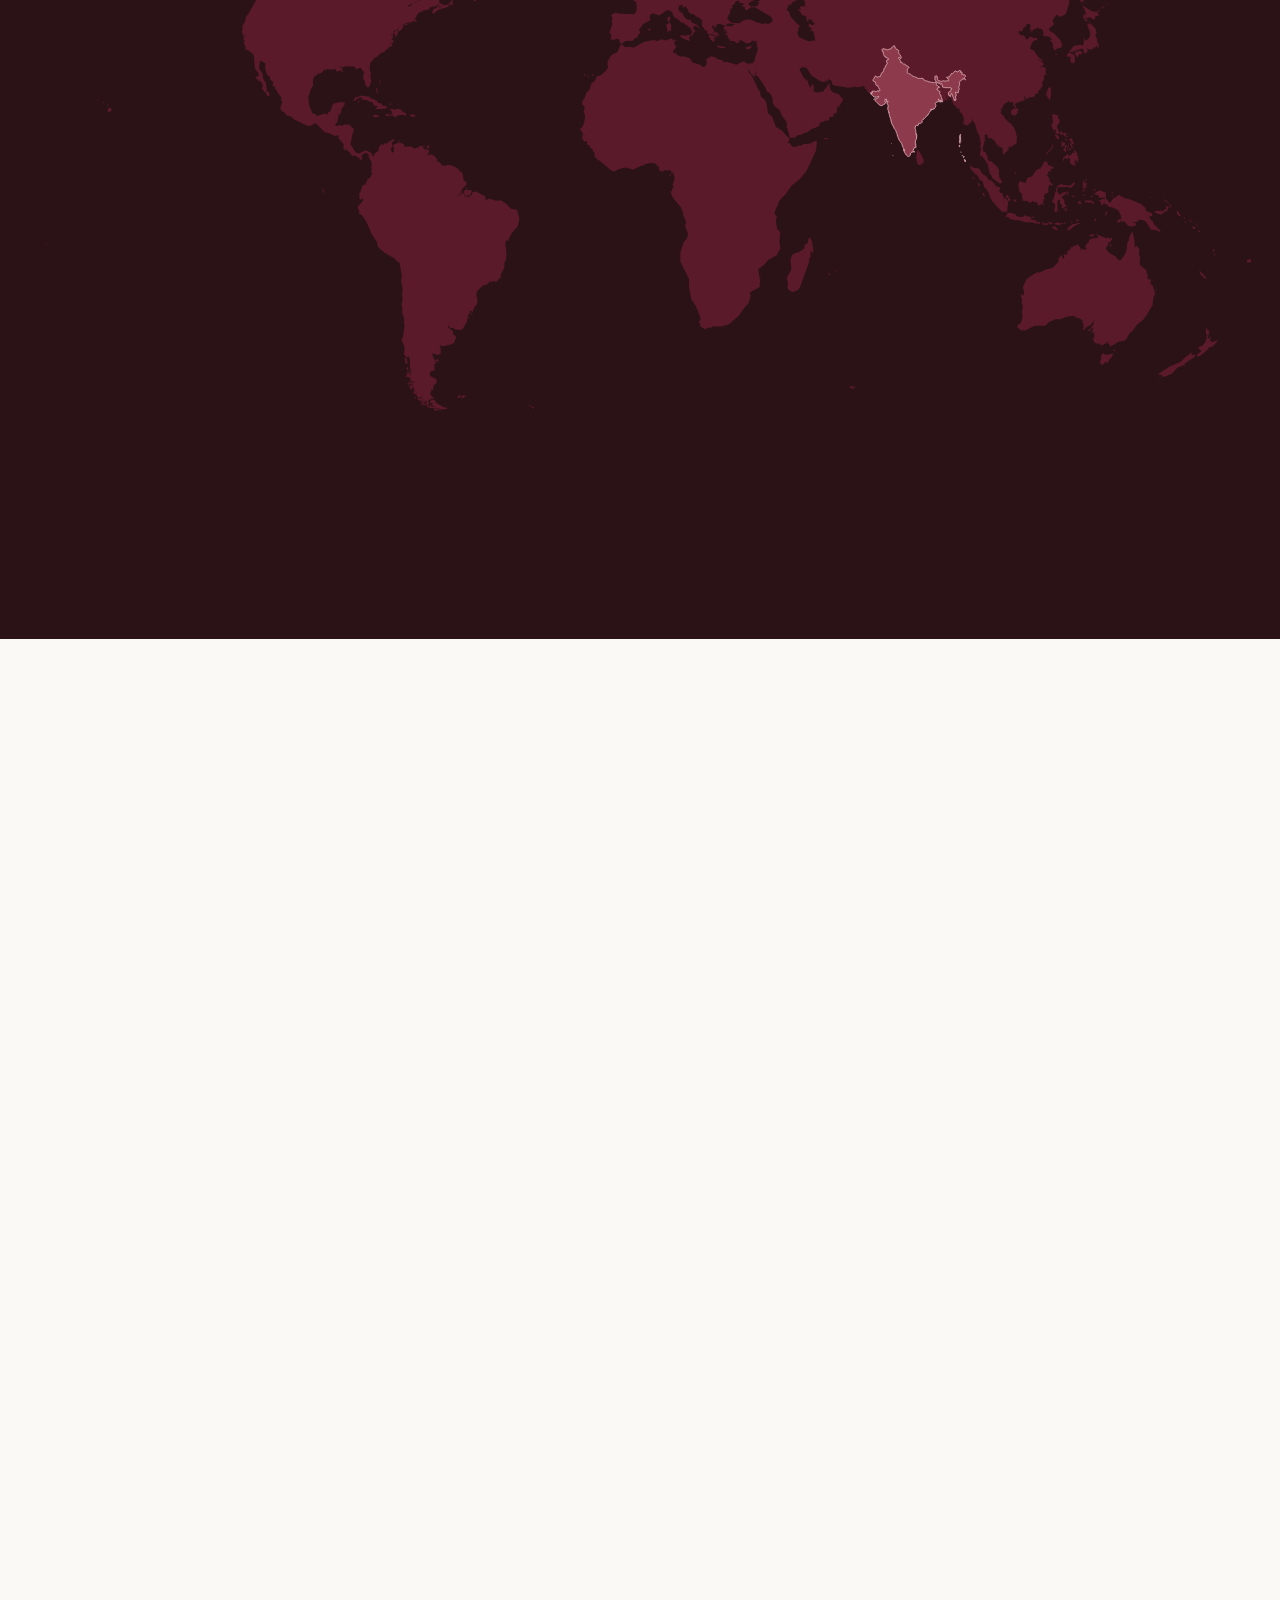
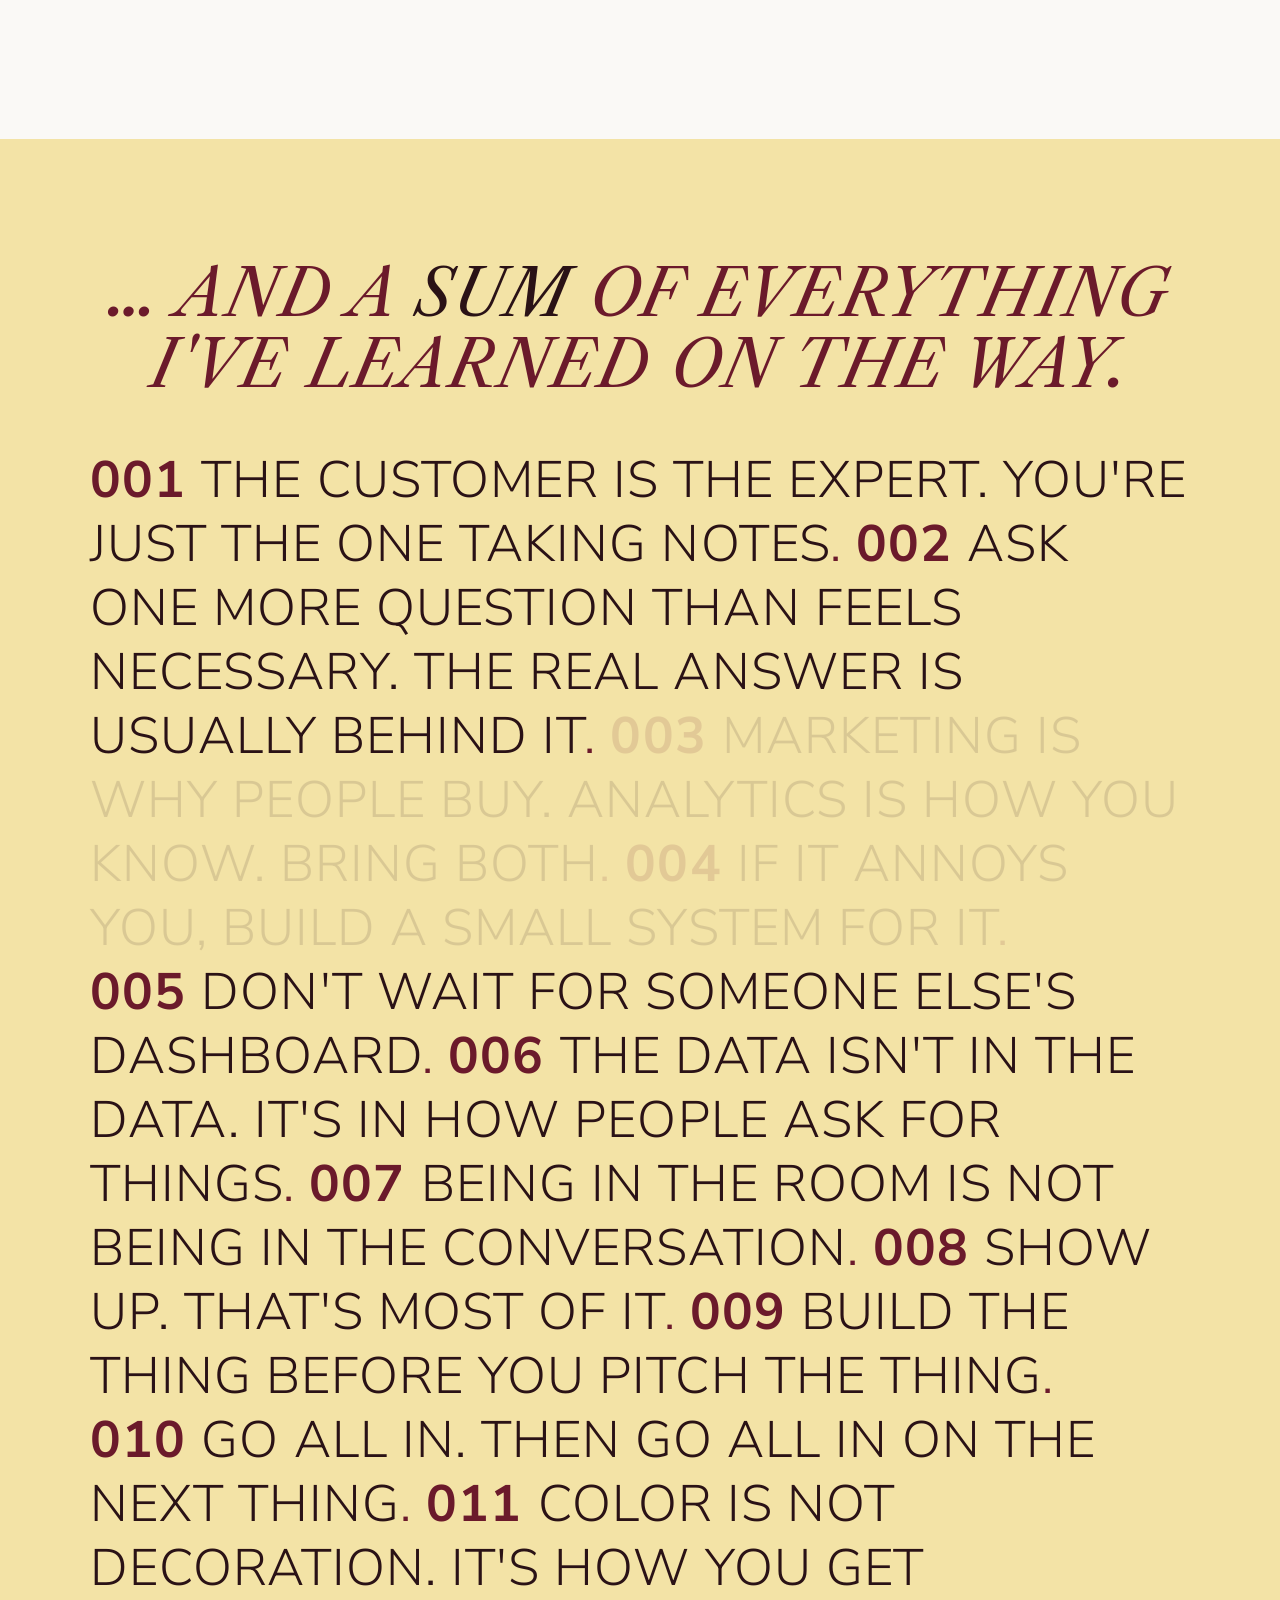
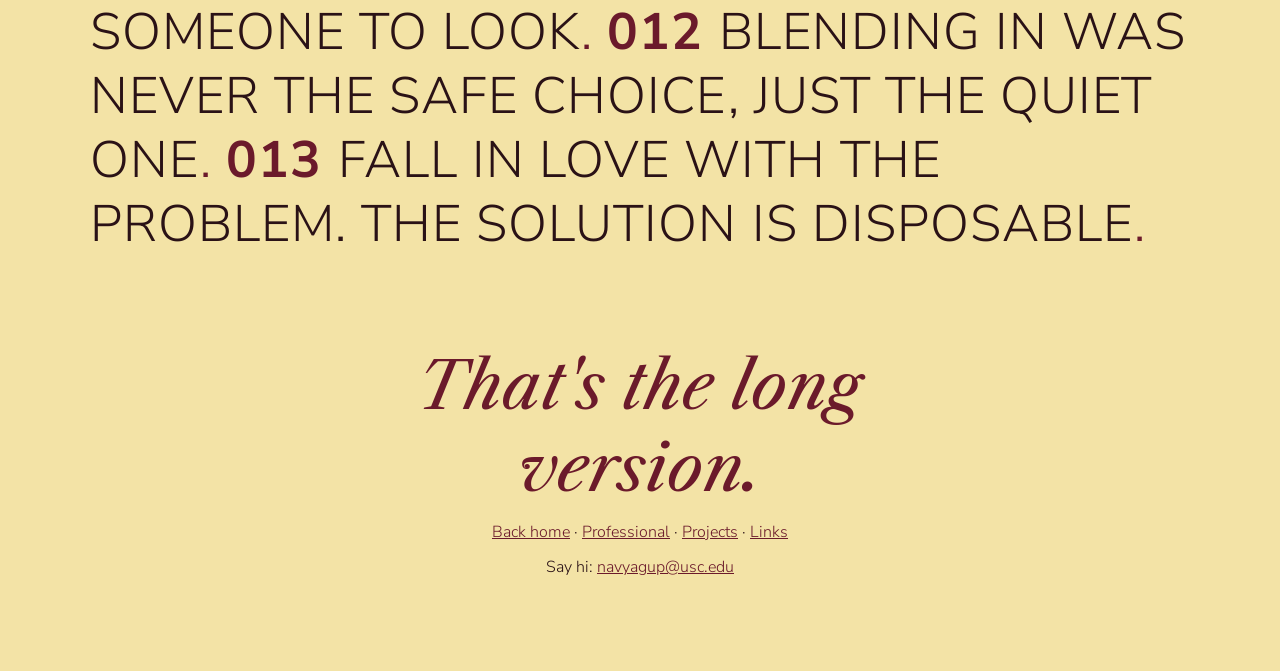
==== commit 886794e2: "About: add curiosity to the opening claim and manifesto Adds an "Endlessly curious." row to the Act " ====
--- a/about/index.html
+++ b/about/index.html
@@ -183,11 +183,12 @@
 <main>
 <!-- Act 1: the opening claim -->
 <section class="giant" id="giant">
-  <h1 class="sr-only">Customer-obsessed. Loves creative solutions to problems.</h1>
+  <h1 class="sr-only">Customer-obsessed. Endlessly curious. Loves creative solutions to problems.</h1>
   <p class="kicker" aria-hidden="true">Navya Gupta &middot; The long version</p>
   <div class="row" aria-hidden="true"><span>Customer-obsessed.</span><span>Customer-obsessed.</span><span>Customer-obsessed.</span><span>Customer-obsessed.</span></div>
   <div class="row out" aria-hidden="true"><span>Customer-obsessed.</span><span>Customer-obsessed.</span><span>Customer-obsessed.</span><span>Customer-obsessed.</span></div>
   <div class="row rose" aria-hidden="true"><span>Customer-obsessed.</span><span>Customer-obsessed.</span><span>Customer-obsessed.</span><span>Customer-obsessed.</span></div>
+  <div class="row small" aria-hidden="true"><span>Endlessly curious.</span><span>Endlessly curious.</span><span>Endlessly curious.</span><span>Endlessly curious.</span></div>
   <div class="row small" aria-hidden="true"><span>Loves creative solutions to problems.</span><span>Loves creative solutions to problems.</span><span>Loves creative solutions to problems.</span></div>
   <p class="hint" aria-hidden="true">Scroll for the rest &darr;</p>
 </section>
@@ -265,17 +266,18 @@
   <h2>&hellip; And a <em>sum</em> of everything I've learned on the way.</h2>
   <ol class="sumlist">
     <li><span class="n">001</span><span class="t">The customer is the expert. You're just the one taking notes</span></li>
-    <li><span class="n">002</span><span class="t">Marketing is why people buy. Analytics is how you know. Bring both</span></li>
-    <li><span class="n">003</span><span class="t">If it annoys you, build a small system for it</span></li>
-    <li><span class="n">004</span><span class="t">Don't wait for someone else's dashboard</span></li>
-    <li><span class="n">005</span><span class="t">The data isn't in the data. It's in how people ask for things</span></li>
-    <li><span class="n">006</span><span class="t">Being in the room is not being in the conversation</span></li>
-    <li><span class="n">007</span><span class="t">Show up. That's most of it</span></li>
-    <li><span class="n">008</span><span class="t">Build the thing before you pitch the thing</span></li>
-    <li><span class="n">009</span><span class="t">Go all in. Then go all in on the next thing</span></li>
-    <li><span class="n">010</span><span class="t">Color is not decoration. It's how you get someone to look</span></li>
-    <li><span class="n">011</span><span class="t">Blending in was never the safe choice, just the quiet one</span></li>
-    <li><span class="n">012</span><span class="t">Fall in love with the problem. The solution is disposable</span></li>
+    <li><span class="n">002</span><span class="t">Ask one more question than feels necessary. The real answer is usually behind it</span></li>
+    <li><span class="n">003</span><span class="t">Marketing is why people buy. Analytics is how you know. Bring both</span></li>
+    <li><span class="n">004</span><span class="t">If it annoys you, build a small system for it</span></li>
+    <li><span class="n">005</span><span class="t">Don't wait for someone else's dashboard</span></li>
+    <li><span class="n">006</span><span class="t">The data isn't in the data. It's in how people ask for things</span></li>
+    <li><span class="n">007</span><span class="t">Being in the room is not being in the conversation</span></li>
+    <li><span class="n">008</span><span class="t">Show up. That's most of it</span></li>
+    <li><span class="n">009</span><span class="t">Build the thing before you pitch the thing</span></li>
+    <li><span class="n">010</span><span class="t">Go all in. Then go all in on the next thing</span></li>
+    <li><span class="n">011</span><span class="t">Color is not decoration. It's how you get someone to look</span></li>
+    <li><span class="n">012</span><span class="t">Blending in was never the safe choice, just the quiet one</span></li>
+    <li><span class="n">013</span><span class="t">Fall in love with the problem. The solution is disposable</span></li>
   </ol>
   <div class="end">
     <p class="hand">That's the long version.</p>
